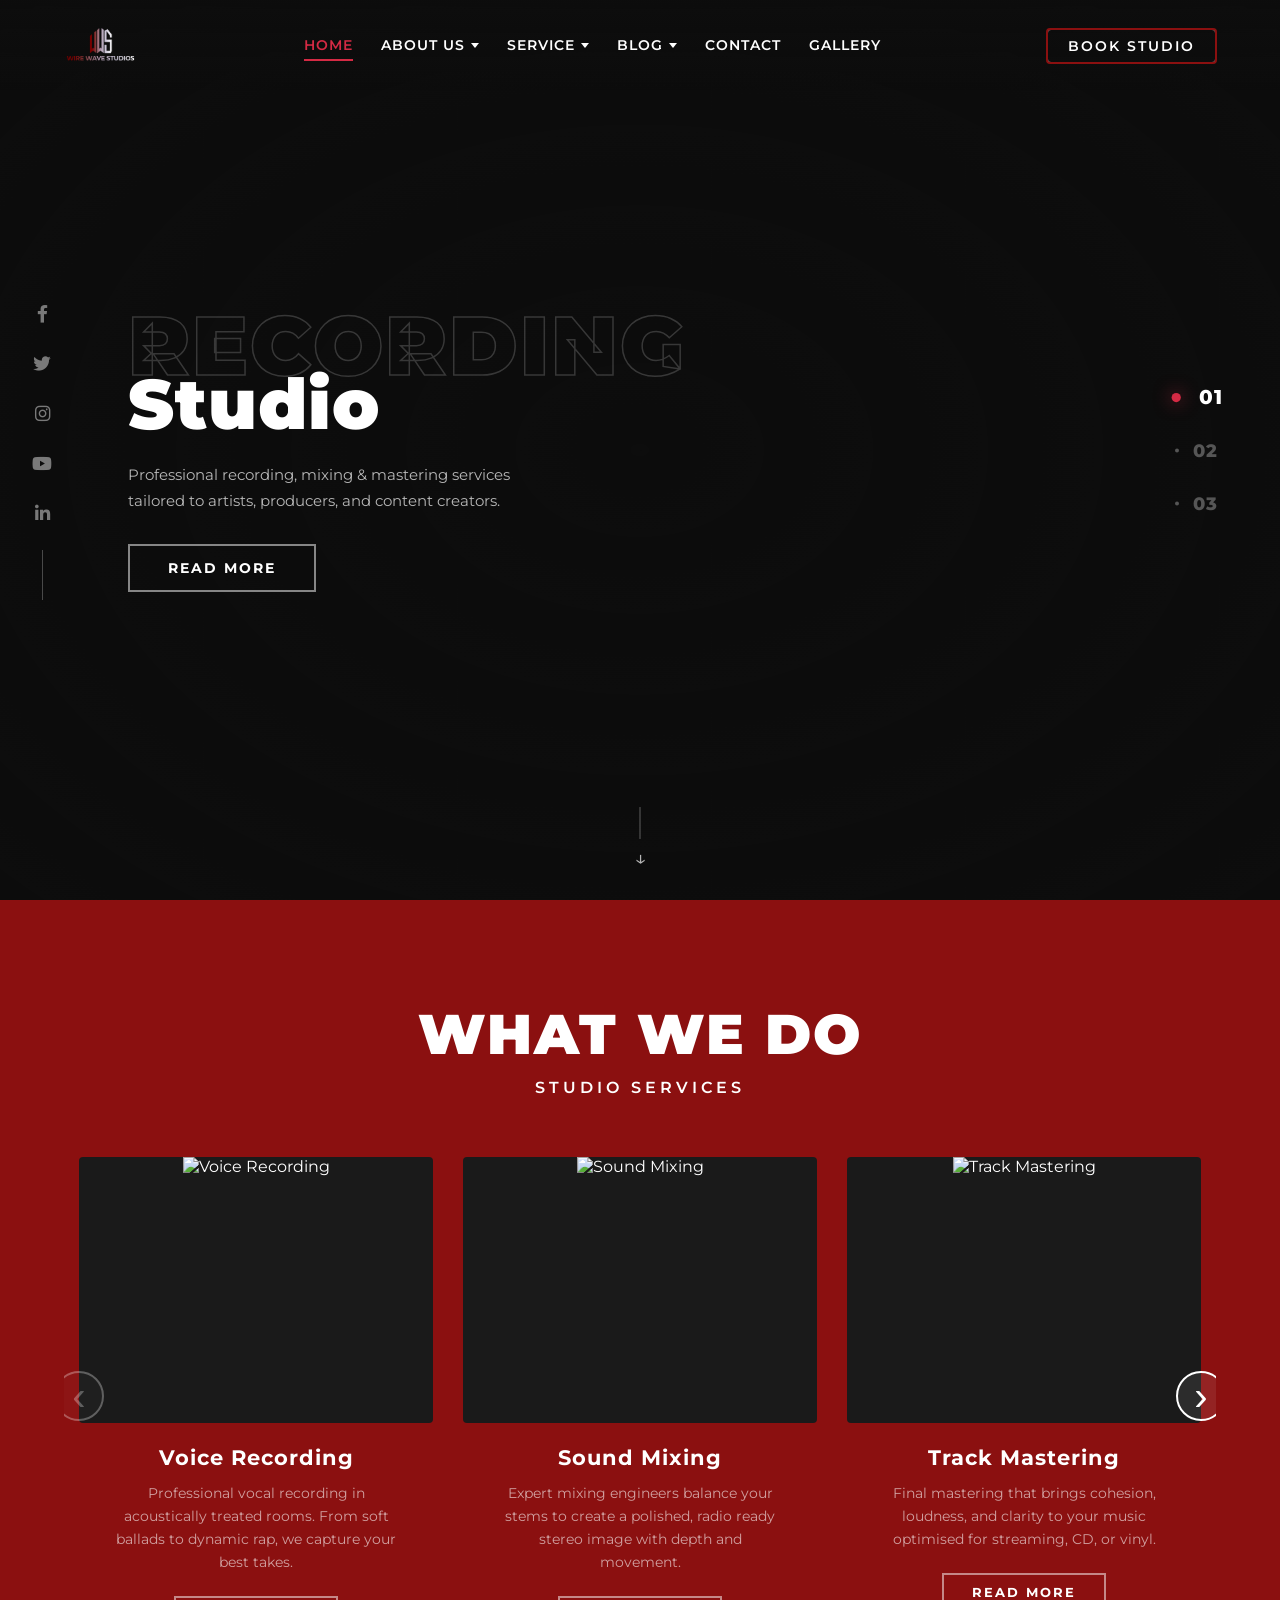
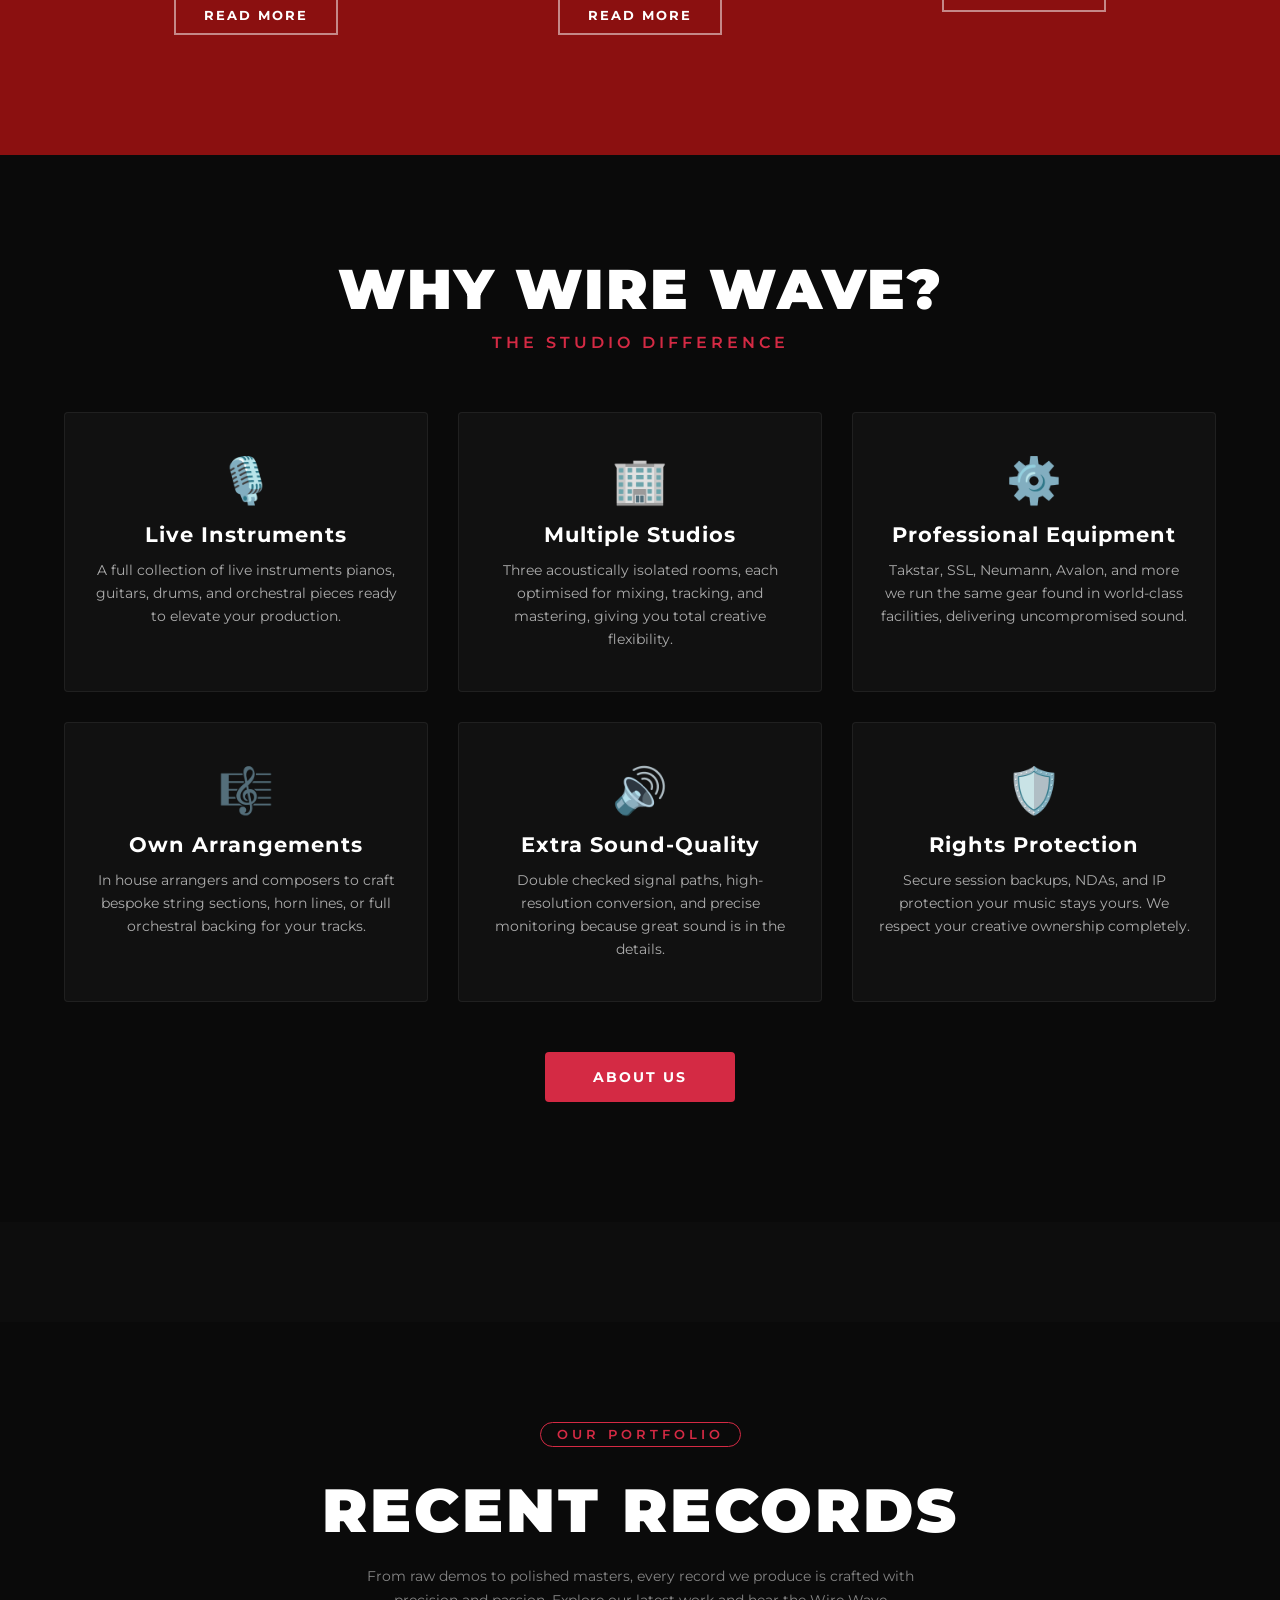
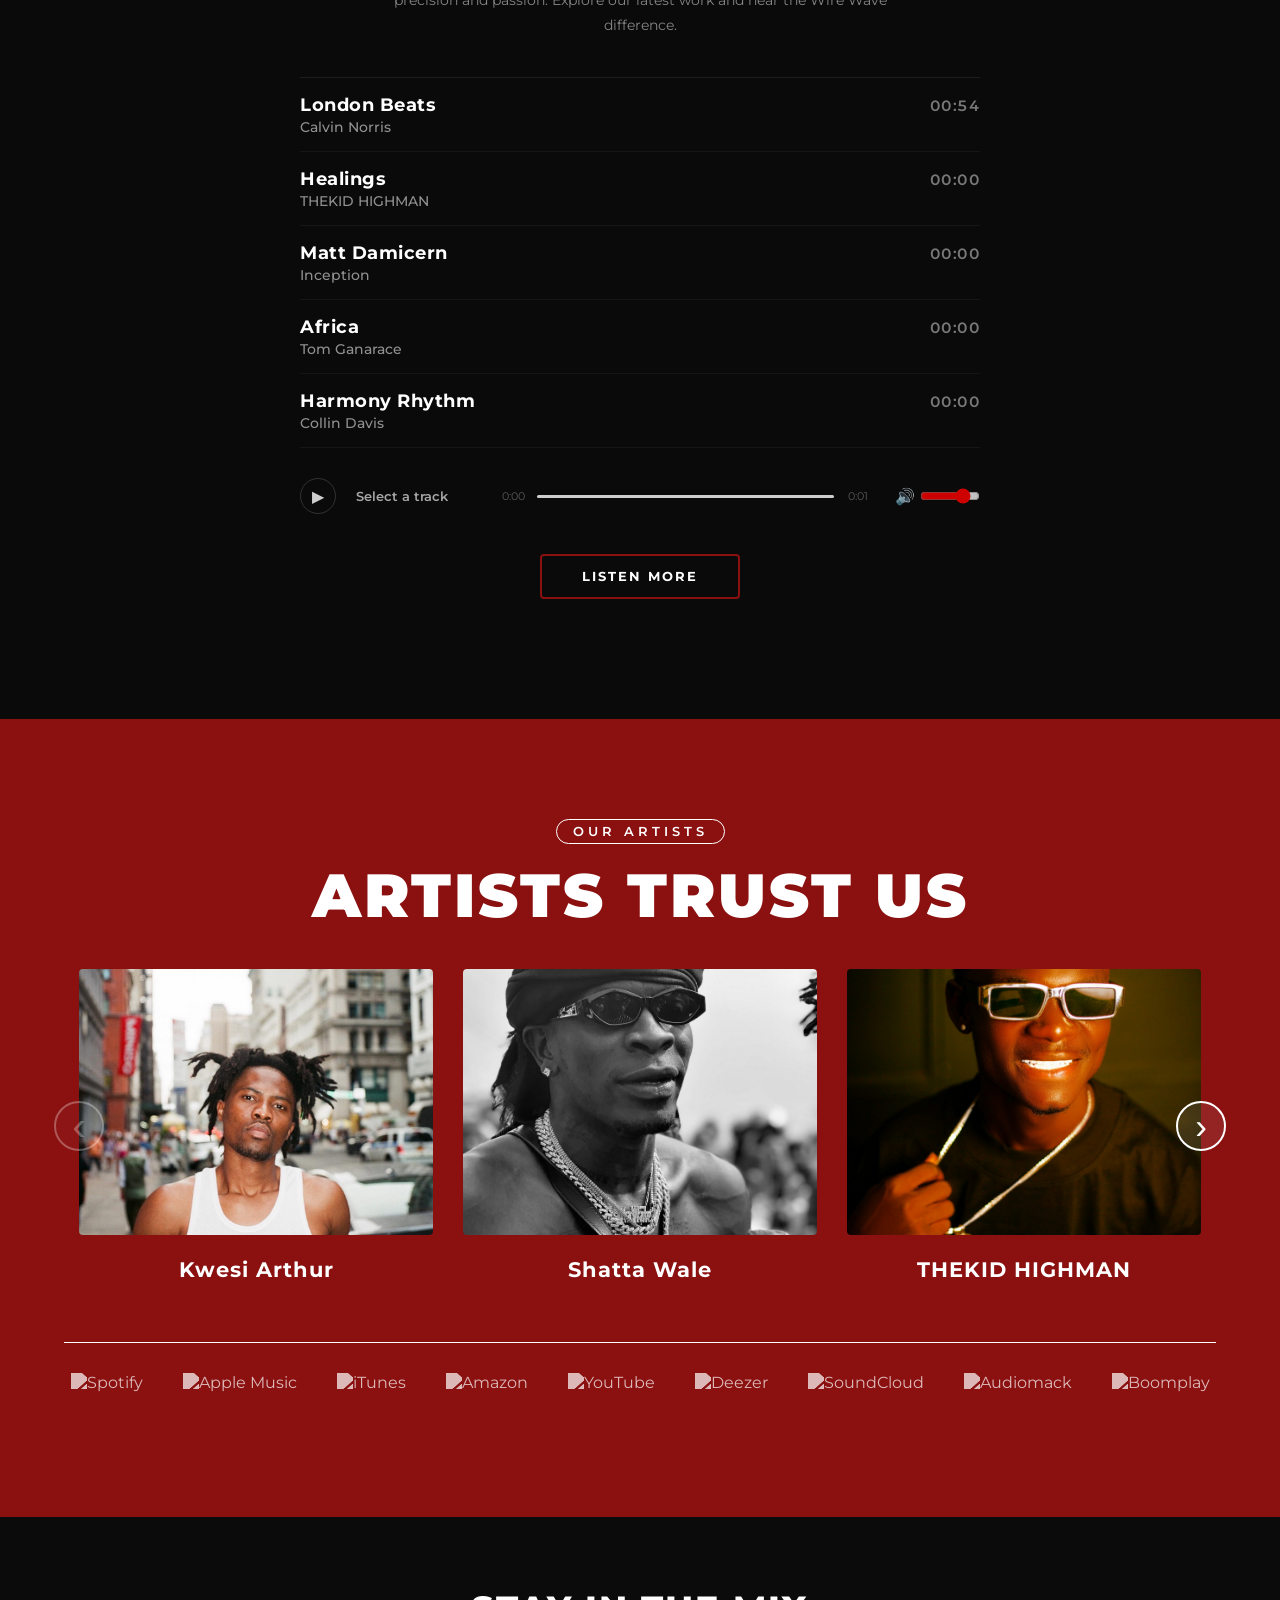
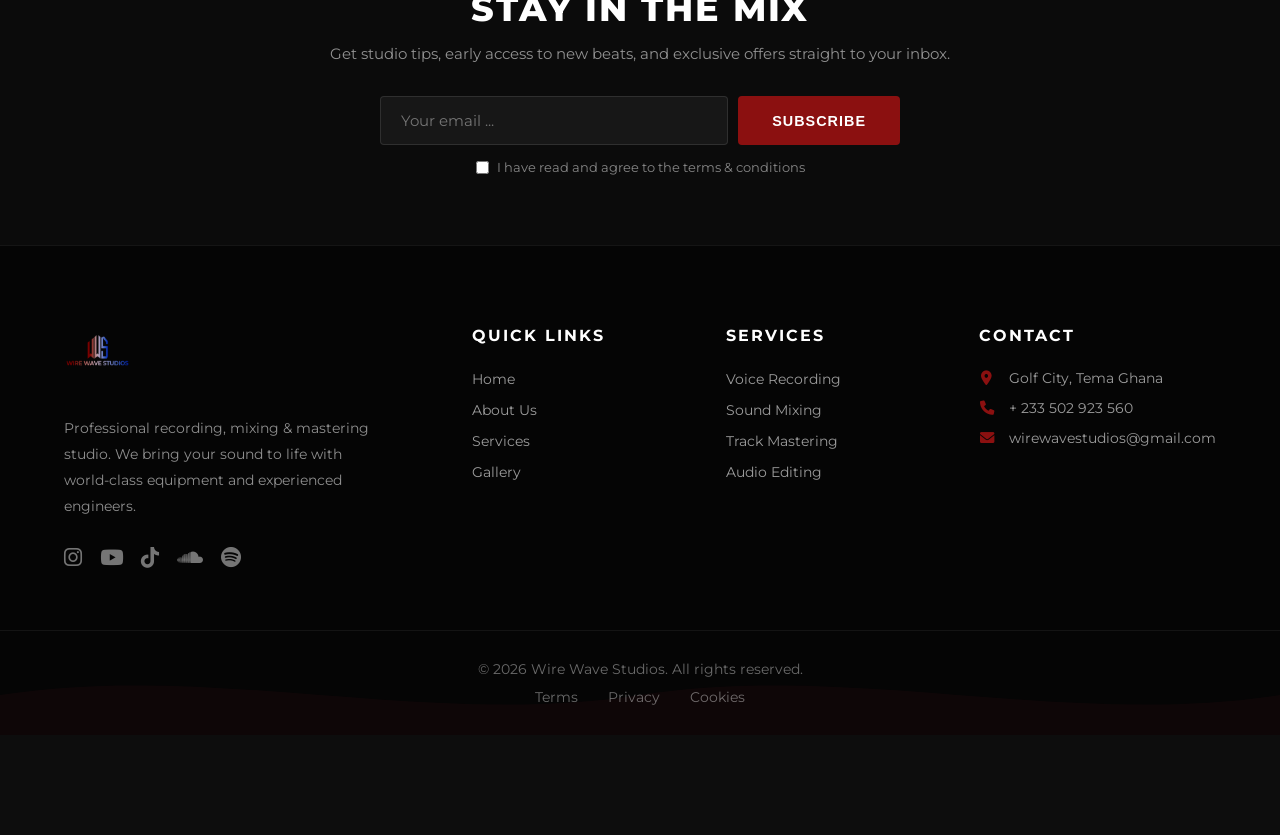
==== index.html @ f598fb83 "Rename Index.html to index.html" ====
<!DOCTYPE html>
<html lang="en">
<head>
    <meta charset="UTF-8">
    <meta name="viewport" content="width=device-width, initial-scale=1.0">
    <title>Wire Wave Studios | Recording Studio</title>
    <link rel="stylesheet" href="style.css">
    <link
        href="https://fonts.googleapis.com/css2?family=Montserrat:wght@300;400;500;600;700;800;900&family=Inter:wght@400;700;900&display=swap"
        rel="stylesheet">
        <link rel="stylesheet" href="https://cdnjs.cloudflare.com/ajax/libs/font-awesome/6.0.0-beta3/css/all.min.css">
        <link rel="stylesheet" href="https://cdnjs.cloudflare.com/ajax/libs/font-awesome/6.0.0-beta3/css/all.min.css">
        <link rel="stylesheet" href="https://cdnjs.cloudflare.com/ajax/libs/font-awesome/6.0.0-beta3/css/all.min.css">
</head>
<body>

    <!-- ==================== NAVBAR ==================== -->
    <header class="navbar" id="navbar">
        <a href="#" class="logo" aria-label="Wire Wave Studios Home">
            <img
            src="Images/Logo/WWS logo 3.png"
            alt="Wire Wave Studios Logo"
            class="logo-img"
            onerror="this.style.display='none';this.nextElementSibling.style.display='block';"
            >
            <span class="logo-text" style="display:none;">WIRE<span>WAVE</span></span>
        </a>

        <nav>
            <ul class="nav-links" id="navLinks">
                <li><a href="#" class="active">Home</a></li>

                <!-- About Us with dropdown -->
                <li class="has-dropdown">
                    <a href="#">About Us <span class="dropdown-arrow"></span></a>
                    <ul class="dropdown">
                        <li><a href="#">Testimonials</a></li>
                        <li><a href="#">Team</a></li>
                        <li><a href="#">FAQ</a></li>
                    </ul>
                </li>

                <!-- Service with dropdown -->
                <li class="has-dropdown">
                    <a href="#">Service <span class="dropdown-arrow"></span></a>
                    <ul class="dropdown">
                        <li><a href="#">Podcast Production</a></li>
                        <li><a href="#">Voiceover & ADR</a></li>
                        <li><a href="#">Sound Design & Foley</a></li>
                        <li><a href="#">Beat Making / Production</a></li>
                    </ul>
                </li>

                <!-- Blog with dropdown -->
                <li class="has-dropdown">
                    <a href="#">Blog <span class="dropdown-arrow"></span></a>
                    <ul class="dropdown">
                        <li><a href="#">Entertainment News</a></li>
                        <li><a href="#">Artist Discovery</a></li>
                    </ul>
                </li>

                <li><a href="#">Contact</a></li>
                <li><a href="#">Gallery</a></li>
            </ul>
        </nav>

        <div class="nav-icons">
      <a href="booking.html" class="btn-book-nav" id="bookStudioBtn">Book Studio</a>
            <div class="hamburger" id="hamburger" aria-label="Toggle menu" tabindex="0" role="button">
    <span></span>
    <span></span>
    <span></span>
</div>
        </div>
    </header>

    <!-- ==================== SOCIAL SIDEBAR ==================== -->
   <aside class="social-sidebar" aria-label="Social media links">
    <a href="https://www.facebook.com/wirewavestudios" aria-label="Facebook"><i class="fab fa-facebook-f"></i></a>
    <a href="https://x.com/Wirewavestudios" aria-label="Twitter"><i class="fab fa-twitter"></i></a>
    <a href="https://www.instagram.com/wirewavestudios/" aria-label="Instagram"><i class="fab fa-instagram"></i></a>
    <a href="https://www.youtube.com/@WIREWAVESTUDIOS" aria-label="YouTube"><i class="fab fa-youtube"></i></a>
    <a href="https://www.linkedin.com/in/wire-wave-studios-7160963ab/" aria-label="LinkedIn"><i class="fab fa-linkedin-in"></i></a>
    <div class="line"></div>
</aside>

    <!-- ==================== HERO SECTION ==================== -->
    <main class="hero" id="hero">
        <!-- Background container -->
        <div class="hero-bg" id="hero-bg"></div>

        <!-- Text overlay -->
        <div class="content-overlay">
            <div class="text-group">
                <h1 class="outline-text" id="outline-txt"></h1>
                <h1 class="solid-text" id="solid-txt">Studio</h1>
            </div>
            <p class="hero-description" id="desc-txt"></p>
            <a href="#" class="btn-read" aria-label="Read more about our studio">Read More</a>
        </div>

        <!-- Slider navigation (right side) -->
        <nav class="slider-nav" id="sliderNav" aria-label="Slide navigation">
            <span class="nav-item active" data-index="0">01</span>
            <span class="nav-item" data-index="1">02</span>
            <span class="nav-item" data-index="2">03</span>
        </nav>

        <!-- Scroll indicator -->
        <div class="scroll-down" id="scrollDown" title="Scroll down">
            <div class="line-vert"></div>
            <span class="arrow">↓</span>
        </div>
    </main>

    <!-- ==================== WHAT WE DO – STUDIO SERVICES ==================== -->
    <section class="services-section" id="services">
        <div class="services-header">
            <h2>What we do</h2>
            <p class="services-subtitle">Studio Services</p>
        </div>

        <div class="carousel-container">
            <button class="carousel-arrow left" id="carouselLeft" aria-label="Previous services">‹</button>
            <div class="carousel-track-wrapper">
                <div class="carousel-track" id="servicesTrack">
                    <!-- Card 1 -->
                    <div class="service-card">
                        <div class="card-image">
                            <img src="https://i.pinimg.com/1200x/5e/94/37/5e94373e1a92297820db44d5733cb28c.jpg?=1" alt="Voice Recording">
                        </div>
                        <h3>Voice Recording</h3>
                        <p>Professional vocal recording in acoustically treated rooms. From soft ballads to dynamic rap, we capture your best takes.</p>
                        <a href="#" class="btn-read">Read more</a>
                    </div>
                    <!-- Card 2 -->
                    <div class="service-card">
                        <div class="card-image">
                            <img src="https://i.pinimg.com/1200x/27/e2/64/27e26450ceed1ff1a64c8a99edb176e8.jpg?=2" alt="Sound Mixing">
                        </div>
                        <h3>Sound Mixing</h3>
                        <p>Expert mixing engineers balance your stems to create a polished, radio ready stereo image with depth and movement.</p>
                        <a href="#" class="btn-read">Read more</a>
                    </div>
                    <!-- Card 3 -->
                    <div class="service-card">
                        <div class="card-image">
                            <img src="https://i.pinimg.com/1200x/38/be/d4/38bed4321055f6706f959630079f10ba.jpg?=3" alt="Track Mastering">
                        </div>
                        <h3>Track Mastering</h3>
                        <p>Final mastering that brings cohesion, loudness, and clarity to your music optimised for streaming, CD, or vinyl.</p>
                        <a href="#" class="btn-read">Read more</a>
                    </div>
                    <!-- Card 4 -->
                    <div class="service-card">
                        <div class="card-image">
                            <img src="https://i.pinimg.com/1200x/55/14/4f/55144f177fdfebaa0fb9141424bacd77.jpg?=4" alt="Audio Editing">
                        </div>
                        <h3>Audio Editing</h3>
                        <p>Precision editing services including comping, tuning, noise removal, and tight alignment to make every second perfect.</p>
                        <a href="#" class="btn-read">Read more</a>
                    </div>
                    <!-- Card 5 -->
                    <div class="service-card">
                        <div class="card-image">
                            <img src="https://i.pinimg.com/1200x/50/a8/c8/50a8c8af2f97823b3dd2faab19158da0.jpg?=5" alt="Live Recording">
                        </div>
                        <h3>Live Recording</h3>
                        <p>On location or in studio live recording with multi-track rigs, capturing the raw energy of your performance flawlessly.</p>
                        <a href="#" class="btn-read">Read more</a>
                    </div>
                    <!-- Card 6 -->
                    <div class="service-card">
                        <div class="card-image">
                            <img src="https://i.pinimg.com/736x/19/21/3c/19213c951289afa874a1896db5c0e9fc.jpg?=6" alt="Mobile Studio">
                        </div>
                        <h3>Mobile Studio</h3>
                        <p>Our fully equipped mobile rig brings the studio to you ideal for remote sessions, podcasts, or live events.</p>
                        <a href="#" class="btn-read">Read more</a>
                    </div>
                </div>
            </div>
            <button class="carousel-arrow right" id="carouselRight" aria-label="Next services">›</button>
        </div>
    </section>

      <!-- ==================== WHY US / FEATURES SECTION ==================== -->
    <section class="features-section" id="features">
        <div class="features-bg"></div>
        <div class="features-overlay">
            <div class="features-header">
                <h2>Why Wire Wave?</h2>
                <p class="features-subtitle">The studio difference</p>
            </div>

            <div class="features-grid">
                <div class="feature-card">
                    <div class="feature-icon">🎙️</div>
                    <h3>Live Instruments</h3>
                    <p>A full collection of live instruments pianos, guitars, drums, and orchestral pieces ready to elevate your production.</p>
                </div>
                <div class="feature-card">
                    <div class="feature-icon">🏢</div>
                    <h3>Multiple Studios</h3>
                    <p>Three acoustically isolated rooms, each optimised for mixing, tracking, and mastering, giving you total creative flexibility.</p>
                </div>
                <div class="feature-card">
                    <div class="feature-icon">⚙️</div>
                    <h3>Professional Equipment</h3>
                    <p>Takstar, SSL, Neumann, Avalon, and more we run the same gear found in world-class facilities, delivering uncompromised sound.</p>
                </div>
                <div class="feature-card">
                    <div class="feature-icon">🎼</div>
                    <h3>Own Arrangements</h3>
                    <p>In house arrangers and composers to craft bespoke string sections, horn lines, or full orchestral backing for your tracks.</p>
                </div>
                <div class="feature-card">
                    <div class="feature-icon">🔊</div>
                    <h3>Extra Sound-Quality</h3>
                    <p>Double checked signal paths, high-resolution conversion, and precise monitoring because great sound is in the details.</p>
                </div>
                <div class="feature-card">
                    <div class="feature-icon">🛡️</div>
                    <h3>Rights Protection</h3>
                    <p>Secure session backups, NDAs, and IP protection your music stays yours. We respect your creative ownership completely.</p>
                </div>
            </div>

            <div class="features-btn-wrapper">
                <a href="about.html" class="btn-about">About Us</a>
            </div>
        </div>
    </section>


  <!-- ==================== PORTFOLIO / RECENT RECORDS ==================== -->
   
<section class="portfolio-section" id="portfolio">
    <!-- Side badges (outside container, positioned absolutely) -->
    <section class="features-section" id="features">
        <div class="features-bg" style="background-image: url('https://i.pinimg.com/1200x/f0/33/9c/f0339c8c89f1013c7541a024f6c35dd3.jpg');"></div>
        <div class="features-overlay">

    <div class="portfolio-container">
        <div class="portfolio-center">
            <span class="portfolio-label">Our portfolio</span>
            <h2>Recent Records</h2>
            <p class="portfolio-description">
    From raw demos to polished masters, every record we produce is crafted with precision and passion. Explore our latest work and hear the Wire Wave difference.
</p>

            <ul class="track-list" id="trackList">
                <li data-src="https://www.soundhelix.com/examples/mp3/SoundHelix-Song-1.mp3" class="track-item">
                    <div class="track-main">
                        <span class="track-title">London Beats</span>
                        <span class="track-artist">Calvin Norris</span>
                    </div>
                    <span class="track-duration">00:54</span>
                </li>
                <li data-src="https://distrokid.com/hyperfollow/thekidhighman/i-did-it-may3-feat-big-sobah" class="track-item">
                    <div class="track-main">
                        <span class="track-title">Healings</span>
                        <span class="track-artist">THEKID HIGHMAN</span>
                    </div>
                    <span class="track-duration">00:00</span>
                </li>
                <li data-src="https://www.soundhelix.com/examples/mp3/SoundHelix-Song-3.mp3" class="track-item">
                    <div class="track-main">
                        <span class="track-title">Matt Damicern</span>
                        <span class="track-artist">Inception</span>
                    </div>
                    <span class="track-duration">00:00</span>
                </li>
                <li data-src="https://www.soundhelix.com/examples/mp3/SoundHelix-Song-4.mp3" class="track-item">
                    <div class="track-main">
                        <span class="track-title">Africa</span>
                        <span class="track-artist">Tom Ganarace</span>
                    </div>
                    <span class="track-duration">00:00</span>
                </li>
                <li data-src="https://www.soundhelix.com/examples/mp3/SoundHelix-Song-1.mp3" class="track-item">
                    <div class="track-main">
                        <span class="track-title">Harmony Rhythm</span>
                        <span class="track-artist">Collin Davis</span>
                    </div>
                    <span class="track-duration">00:00</span>
                </li>
            </ul>

            <div class="player-mini-bar">
                <button class="play-pause-btn" id="playPauseBtn" aria-label="Play">▶</button>
                <span class="now-playing" id="nowPlaying">Select a track</span>
                <div class="progress-area">
                    <span class="time current" id="currentTime">0:00</span>
                    <div class="progress-bar" id="progressBar">
                        <div class="progress-fill" id="progressFill"></div>
                        <input type="range" id="progressSlider" min="0" max="100" value="0" step="0.1">
                    </div>
                    <span class="time duration" id="durationTime">0:00</span>
                </div>
                <div class="vol-control">
                    <button class="mute-btn" id="muteBtn" aria-label="Mute">🔊</button>
                    <input type="range" id="volumeSlider" min="0" max="1" step="0.01" value="0.8">
                </div>
            </div>

            <div class="portfolio-btn-wrapper">
                <a href="portfolio.html" class="btn-listen-more">Listen more</a>
            </div>
        </div>
    </div>
</section>

<!-- ==================== ARTISTS TRUST US ==================== -->
<section class="artists-section" id="artists">
    <div class="artists-container">
        <span class="artists-label">Our Artists</span>
                      <h2>Artists Trust Us</h2>

        <div class="artists-carousel">
            <button class="carousel-arrow left" id="artistsLeft" aria-label="Previous artists">‹</button>
            <div class="artists-track-wrapper">
                <div class="artists-track" id="artistsTrack">
                    <!-- Card 1 -->
                    <div class="artist-card">
                        <div class="artist-image">
                            <img src="Images/Artist/Kwesi Arthur.jpg" alt="Kwesi Arthur">
                        </div>
                        <h3>Kwesi Arthur</h3>
                    </div>
                    <!-- Card 2 -->
                    <div class="artist-card">
                        <div class="artist-image">
                            <img src="Images/Artist/Shatta wale.jpg" alt="Shatta Wale">
                        </div>
                        <h3>Shatta Wale</h3>
                    </div>
                    <!-- Card 3 -->
                    <div class="artist-card">
                        <div class="artist-image">
                            <img src="Images/Artist/THEKID HIGHMAN.jpg" alt="THEKID HIGHMAN">
                        </div>
                        <h3>THEKID HIGHMAN</h3>
                    </div>
                    <!-- Card 4 -->
                    <div class="artist-card">
                        <div class="artist-image">
                            <img src="Images/Artist/Criss waddle.jpg" alt="Criss Waddle">
                        </div>
                        <h3>Criss Waddle</h3>
                    </div>
                    <!-- Card 5 -->
                    <div class="artist-card">
                        <div class="artist-image">
                            <img src="Images/Artist/kingpromise.jpg" alt="King Promise">
                        </div>
                        <h3>King Promise</h3>
                    </div>
                    <!-- Card 6 -->
                    <div class="artist-card">
                        <div class="artist-image">
                            <img src="Images/Artist/R2bees.jpg" alt="R2bees">
                        </div>
                        <h3>R2bees</h3>
                    </div>
                    <!-- Card 7 -->
                    <div class="artist-card">
                        <div class="artist-image">
                            <img src="Images/Artist/Xlimkid.jpeg" alt="Xlimkid">
                        </div>
                        <h3>Xlimkid</h3>
                    </div>
                    <!-- Card 8 -->
                    <div class="artist-card">
                        <div class="artist-image">
                            <img src="Images/Artist/Ice Spice.jpg" alt="Ice Spice">
                        </div>
                        <h3>Ice Spice</h3>
                    </div>
                    <!-- Card 9 -->
                    <div class="artist-card">
                        <div class="artist-image">
                            <img src="Images/Artist/RICCH KID.jpg" alt="RICCH KID">
                        </div>
                        <h3>RICCH KID</h3>
                    </div>
                </div>
            </div>
            <button class="carousel-arrow right" id="artistsRight" aria-label="Next artists">›</button>
        </div>

        <div class="partners-bar">
    <img src="https://cdn.jsdelivr.net/gh/simple-icons/simple-icons/icons/spotify.svg" alt="Spotify">
    <img src="https://cdn.jsdelivr.net/gh/simple-icons/simple-icons/icons/applemusic.svg" alt="Apple Music">
    <img src="https://cdn.jsdelivr.net/gh/simple-icons/simple-icons/icons/itunes.svg" alt="iTunes">
    <img src="https://cdn.jsdelivr.net/gh/simple-icons/simple-icons/icons/amazon.svg" alt="Amazon">
    <img src="https://cdn.jsdelivr.net/gh/simple-icons/simple-icons/icons/youtube.svg" alt="YouTube">
    <img src="https://cdn.jsdelivr.net/gh/simple-icons/simple-icons/icons/deezer.svg" alt="Deezer">
    <img src="https://cdn.jsdelivr.net/gh/simple-icons/simple-icons/icons/soundcloud.svg" alt="SoundCloud">
    <img src="https://cdn.jsdelivr.net/gh/simple-icons/simple-icons/icons/audiomack.svg" alt="Audiomack">
    <img src="https://img.icons8.com/?size=200&id=18mrKgI6UlRL&format=png" alt="Boomplay">
</div>
    </div>
</section>


<!-- ==================== FOOTER ==================== -->
<footer class="studio-footer">
    <!-- Subscribe Banner (replaces old Book button) -->
    <div class="footer-subscribe-banner">
        <div class="subscribe-banner-inner">
            <h3 class="subscribe-title">Stay in the mix</h3>
            <p class="subscribe-text">Get studio tips, early access to new beats, and exclusive offers straight to your inbox.</p>
            <form action="https://formspree.io/f/meenaqzw" method="POST" class="subscribe-form-banner" id="subscribeForm">
    <div class="subscribe-input-group">
        <input type="email" name="subscribeEmail" id="subscribeEmail" placeholder="Your email ..." required>
        <button type="submit" class="btn-subscribe-banner">Subscribe</button>
    </div>
    <label class="subscribe-checkbox-banner">
        <input type="checkbox" name="terms" required>
        <span>I have read and agree to the terms & conditions</span>
    </label>
</form>
        </div>
    </div>

    <!-- Main grid -->
    <div class="footer-grid">
        <!-- Brand + about -->
        <div class="footer-col footer-about">
            <a href="#" class="logo" aria-label="Wire Wave Studios Home">
                <img src="Images/Logo/WWS logo 1.png" alt="Wire Wave Studios Logo" class="logo-img"
                     onerror="this.style.display='none';this.nextElementSibling.style.display='block';">
                <span class="logo-text" style="display:none;">WIRE<span>WAVE</span></span>
            </a>
            <p>Professional recording, mixing & mastering studio. We bring your sound to life with world-class equipment and experienced engineers.</p>
            <div class="footer-socials">
                <a href="https://www.instagram.com/wirewavestudios/" aria-label="Instagram"><i class="fab fa-instagram"></i></a>
                <a href="#" aria-label="YouTube"><i class="fab fa-youtube"></i></a>
                <a href="https://www.tiktok.com/@wirewavestudios" aria-label="TikTok"><i class="fab fa-tiktok"></i></a>
                <a href="#" aria-label="SoundCloud"><i class="fab fa-soundcloud"></i></a>
                <a href="#" aria-label="Spotify"><i class="fab fa-spotify"></i></a>
            </div>
        </div>

        <!-- Quick Links -->
        <div class="footer-col">
            <h3>Quick Links</h3>
            <ul>
                <li><a href="#">Home</a></li>
                <li><a href="#">About Us</a></li>
                <li><a href="#">Services</a></li>
                <li><a href="#">Gallery</a></li>
            </ul>
        </div>

        <!-- Services -->
        <div class="footer-col">
            <h3>Services</h3>
            <ul>
                <li><a href="#">Voice Recording</a></li>
                <li><a href="#">Sound Mixing</a></li>
                <li><a href="#">Track Mastering</a></li>
                <li><a href="#">Audio Editing</a></li>
            
            </ul>
        </div>

        <!-- Contact details only -->
        <div class="footer-col footer-contact">
            <h3>Contact</h3>
            <ul class="contact-info">
                <li><i class="fas fa-map-marker-alt"></i> Golf City, Tema Ghana</li>
                <li><i class="fas fa-phone"></i> + 233 502 923 560</li>
                <li><i class="fas fa-envelope"></i> wirewavestudios@gmail.com</li>
            </ul>
        </div>
    </div>

    <!-- Sound wave decoration -->
    <div class="footer-wave">
        <svg viewBox="0 0 1440 120" preserveAspectRatio="none">
            <path d="M0,60 C240,10 480,110 720,60 C960,10 1200,110 1440,60 L1440,120 L0,120 Z" fill="rgba(212,42,68,0.08)"/>
        </svg>
    </div>

    <!-- Bottom bar -->
    <div class="footer-bottom-bar">
        <p>&copy; 2026 Wire Wave Studios. All rights reserved.</p>
        <div class="footer-legal">
            <a href="Terms.html">Terms</a>
            <a href="Privacy.html">Privacy</a>
            <a href="Cookies.html">Cookies</a>
        </div>
    </div>
</footer>

    <script src="script.js"></script>
</body>
</html>
---- style.css ----
:root {
    --primary-red: #d42a44;
    --dark-bg: #0d0d0d;
    --text-white: #ffffff;
    --text-muted: rgba(255, 255, 255, 0.6);
    --nav-height: 90px;
}

* {
    margin: 0;
    padding: 0;
    box-sizing: border-box;
}

html {
    scroll-behavior: smooth;
}

body {
    font-family: 'Montserrat', 'Inter', sans-serif;
    background-color: var(--dark-bg);
    color: var(--text-white);
    overflow-x: hidden;
    -webkit-font-smoothing: antialiased;
    -moz-osx-font-smoothing: grayscale;
}

/* ============ NAVBAR ============ */
.navbar {
    position: fixed;
    top: 0;
    left: 0;
    width: 100%;
    display: flex;
    justify-content: space-between;
    align-items: center;
    padding: 0 5%;
    height: var(--nav-height);
    z-index: 1000;
    background: linear-gradient(180deg,
            rgba(13, 13, 13, 0.95) 0%,
            rgba(13, 13, 13, 0.7) 80%,
            rgba(13, 13, 13, 0) 100%);
    transition: background 0.4s ease;
}

.navbar.scrolled {
    background: rgba(13, 13, 13, 0.97);
    backdrop-filter: blur(12px);
    -webkit-backdrop-filter: blur(12px);
    box-shadow: 0 2px 30px rgba(0, 0, 0, 0.5);
}

.logo {
    display: flex;
    align-items: center;
    z-index: 1001;
    text-decoration: none;
}

.logo-img {
    height: auto;
    max-height: 55px;
    width: auto;
    display: block;
    transition: transform 0.3s ease;
}

.logo-img:hover {
    transform: scale(1.04);
}

.logo-text {
    font-size: 1.4rem;
    font-weight: 900;
    letter-spacing: 2px;
    color: var(--text-white);
    text-decoration: none;
    white-space: nowrap;
}
.logo-text span {
    color: var(--primary-red);
}

.nav-links {
    display: flex;
    list-style: none;
    gap: 28px;
    align-items: center;
}

.nav-links li {
    position: relative;
}

.nav-links a {
    text-decoration: none;
    color: var(--text-white);
    font-size: 0.85rem;
    font-weight: 600;
    letter-spacing: 1px;
    text-transform: uppercase;
    transition: color 0.3s ease;
    position: relative;
    padding: 6px 0;
    display: inline-flex;
    align-items: center;
    gap: 4px;
}

.nav-links a::after {
    content: '';
    position: absolute;
    bottom: -2px;
    left: 0;
    width: 0;
    height: 2px;
    background: var(--primary-red);
    transition: width 0.3s ease;
}

.nav-links a:hover::after,
.nav-links a.active::after {
    width: 100%;
}

.nav-links a:hover,
.nav-links a.active {
    color: var(--primary-red);
}

/* Dropdown Arrow */
.dropdown-arrow {
    display: inline-block;
    width: 0;
    height: 0;
    border-left: 4px solid transparent;
    border-right: 4px solid transparent;
    border-top: 5px solid currentColor;
    transition: transform 0.3s ease;
    margin-left: 2px;
}

.has-dropdown:hover .dropdown-arrow {
    transform: rotate(180deg);
}

/* Dropdown Menu */
.dropdown {
    position: absolute;
    top: 100%;
    left: 0;
    background: rgba(20, 20, 20, 0.98);
    backdrop-filter: blur(12px);
    -webkit-backdrop-filter: blur(12px);
    min-width: 210px;
    padding: 12px 0;
    list-style: none;
    border-radius: 4px;
    opacity: 0;
    visibility: hidden;
    transform: translateY(10px);
    transition: all 0.3s ease;
    z-index: 1002;
    border: 1px solid rgba(255, 255, 255, 0.08);
}

.has-dropdown:hover .dropdown {
    opacity: 1;
    visibility: visible;
    transform: translateY(0);
}

.dropdown li a {
    display: block;
    padding: 10px 20px;
    font-size: 0.8rem;
    text-transform: none;
    letter-spacing: 0.5px;
    color: rgba(255, 255, 255, 0.8);
    transition: background 0.3s, color 0.3s;
    white-space: nowrap;
}

.dropdown li a:hover {
    background: var(--primary-red);
    color: #fff;
}

/* For mobile, dropdown is toggled via class .open */
@media (max-width: 768px) {
    .nav-links {
        position: fixed;
        top: 0;
        right: -100%;
        width: 70%;
        max-width: 320px;
        height: 100vh;
        background: rgba(13, 13, 13, 0.97);
        backdrop-filter: blur(16px);
        -webkit-backdrop-filter: blur(16px);
        flex-direction: column;
        justify-content: flex-start;
        padding-top: 100px;
        gap: 10px;
        transition: right 0.5s cubic-bezier(0.25, 1, 0.5, 1);
        z-index: 1000;
        box-shadow: -10px 0 40px rgba(0, 0, 0, 0.6);
        overflow-y: auto;
    }

    .nav-links.open {
        right: 0;
    }

    .nav-links li {
        width: 100%;
    }

    .nav-links > li > a {
        padding: 12px 30px;
        display: flex;
        justify-content: space-between;
        font-size: 1.1rem;
    }

    .dropdown {
        position: static;
        background: transparent;
        backdrop-filter: none;
        -webkit-backdrop-filter: none;
        border: none;
        opacity: 1;
        visibility: visible;
        transform: none;
        max-height: 0;
        overflow: hidden;
        transition: max-height 0.4s ease;
        padding: 0;
        display: block;
        min-width: unset;
    }

    .has-dropdown.submenu-open .dropdown {
        max-height: 500px;
    }

    .dropdown li a {
        padding: 10px 40px;
        font-size: 0.9rem;
        border-bottom: 1px solid rgba(255, 255, 255, 0.05);
    }
}

/* Mobile dropdown toggle arrow rotation */
@media (max-width: 768px) {
    .dropdown-arrow {
        transition: transform 0.3s ease;
        margin-left: 8px;
    }
    .has-dropdown.submenu-open .dropdown-arrow {
        transform: rotate(180deg);
    }
}

/* ============ SOCIAL SIDEBAR ============ */
.social-sidebar {
    position: fixed;
    left: 28px;
    top: 50%;
    transform: translateY(-50%);
    display: flex;
    flex-direction: column;
    gap: 22px;
    z-index: 100;
}

.social-sidebar a {
    color: rgba(255, 255, 255, 0.45);
    text-decoration: none;
    font-size: 1.1rem;                  /* slightly bigger for icons */
    transition: color 0.3s ease, transform 0.3s ease;
    display: flex;
    align-items: center;
    justify-content: center;
    width: 28px;
    height: 28px;
}

.social-sidebar a:hover {
    color: var(--primary-red);
    transform: translateY(-3px);        /* gentle lift, no rotation */
}

.social-sidebar .line {
    width: 1px;
    height: 50px;
    background: rgba(255, 255, 255, 0.25);
    margin: 0 auto;
}

/* ============ HERO SECTION ============ */
.hero {
    position: relative;
    height: 100vh;
    min-height: 600px;
    width: 100%;
    display: flex;
    align-items: center;
    overflow: hidden;
}

.hero-bg {
    position: absolute;
    top: 0;
    left: 0;
    width: 100%;
    height: 100%;
    background-size: cover;
    background-position: center;
    z-index: 0;
    transform: scale(1);
    will-change: transform, background-image;
}

.hero-bg.zoom-in {
    animation: bgZoom 5s linear forwards;
}

@keyframes bgZoom {
    from { transform: scale(1); }
    to { transform: scale(1.08); }
}

.hero-bg::after {
    content: '';
    position: absolute;
    inset: 0;
    background: radial-gradient(ellipse at center,
            rgba(13, 13, 13, 0.15) 0%,
            rgba(13, 13, 13, 0.55) 60%,
            rgba(13, 13, 13, 0.85) 100%);
    z-index: 1;
}

.content-overlay {
    position: relative;
    z-index: 10;
    padding-left: clamp(6%, 10vw, 13%);
    max-width: 750px;
    pointer-events: none;
}

.content-overlay > * {
    pointer-events: auto;
}

.text-group {
    position: relative;
    margin-bottom: 16px;
}

.outline-text {
    font-size: clamp(2.8rem, 6.5vw, 7rem);
    text-transform: uppercase;
    color: transparent;
    -webkit-text-stroke: 1.5px rgba(255, 255, 255, 0.18);
    font-weight: 900;
    line-height: 1;
    margin-bottom: -18px;
    letter-spacing: 2px;
}

.outline-text .char {
    display: inline-block;
    opacity: 0;
    transform: translateX(-10px);
}

.solid-text {
    font-size: clamp(2.2rem, 5.5vw, 5.5rem);
    font-weight: 900;
    margin: 0;
    line-height: 1;
    letter-spacing: 1px;
    color: #fff;
    transition: opacity 0.5s ease;
}

.hero-description {
    font-size: clamp(0.9rem, 1.2vw, 1.1rem);
    color: rgba(255, 255, 255, 0.7);
    max-width: 440px;
    line-height: 1.7;
    margin: 22px 0 30px;
    font-weight: 400;
    transition: opacity 0.5s ease;
}

.btn-read {
    display: inline-block;
    padding: 14px 38px;
    background: transparent;
    color: #fff;
    border: 2px solid rgba(255, 255, 255, 0.5);
    font-weight: 700;
    letter-spacing: 2px;
    text-transform: uppercase;
    cursor: pointer;
    font-size: 0.85rem;
    transition: all 0.35s ease;
    position: relative;
    overflow: hidden;
    z-index: 1;
    text-decoration: none;
    font-family: 'Montserrat', sans-serif;
}

.btn-read::before {
    content: '';
    position: absolute;
    top: 0;
    left: -100%;
    width: 100%;
    height: 100%;
    background: var(--primary-red);
    z-index: -1;
    transition: left 0.4s cubic-bezier(0.25, 1, 0.5, 1);
}
.btn-read:hover::before {
    left: 0;
}
.btn-read:hover {
    border-color: var(--primary-red);
    color: #fff;
    box-shadow: 0 8px 30px rgba(212, 42, 68, 0.4);
    transform: translateY(-2px);
}

/* ============ SLIDER NAVIGATION ============ */
.slider-nav {
    position: absolute;
    right: clamp(20px, 5%, 60px);
    top: 50%;
    transform: translateY(-50%);
    display: flex;
    flex-direction: column;
    gap: 32px;
    z-index: 20;
}

.nav-item {
    font-size: 1.1rem;
    font-weight: 800;
    color: rgba(255, 255, 255, 0.3);
    cursor: pointer;
    transition: all 0.4s ease;
    position: relative;
    padding-left: 18px;
    letter-spacing: 1px;
    user-select: none;
}

.nav-item::before {
    content: '';
    position: absolute;
    left: 0;
    top: 50%;
    transform: translateY(-50%);
    width: 4px;
    height: 4px;
    background: rgba(255, 255, 255, 0.3);
    border-radius: 50%;
    transition: all 0.4s ease;
}

.nav-item.active {
    color: #fff;
    transform: scale(1.15);
    padding-left: 24px;
}
.nav-item.active::before {
    background: var(--primary-red);
    width: 8px;
    height: 8px;
    box-shadow: 0 0 16px rgba(212, 42, 68, 0.8);
}
.nav-item:hover {
    color: rgba(255, 255, 255, 0.7);
}
.nav-item.active:hover {
    color: #fff;
}

/* ============ SCROLL INDICATOR ============ */
.scroll-down {
    position: absolute;
    bottom: 30px;
    left: 50%;
    transform: translateX(-50%);
    z-index: 20;
    cursor: pointer;
    animation: bounce 2.2s infinite;
    display: flex;
    flex-direction: column;
    align-items: center;
    gap: 6px;
}

.scroll-down .arrow {
    font-size: 1.3rem;
    color: rgba(255, 255, 255, 0.7);
    transition: color 0.3s;
}
.scroll-down:hover .arrow {
    color: var(--primary-red);
}
.scroll-down .line-vert {
    width: 1px;
    height: 32px;
    background: rgba(255, 255, 255, 0.35);
    border-radius: 1px;
}

@keyframes bounce {
    0%, 20%, 50%, 80%, 100% {
        transform: translateY(0) translateX(-50%);
    }
    40% {
        transform: translateY(-12px) translateX(-50%);
    }
    60% {
        transform: translateY(-5px) translateX(-50%);
    }
}

/* ============ WHAT WE DO / STUDIO SERVICES ============ */
.services-section {
    padding: 100px 5% 120px;
    background:  #8b1010;
}

.services-header {
    text-align: center;
    margin-bottom: 60px;
}

.services-header h2 {
    font-size: clamp(2rem, 5vw, 3.5rem);
    font-weight: 900;
    text-transform: uppercase;
    letter-spacing: 2px;
    margin-bottom: 10px;
}

.services-subtitle {
    font-size: 1rem;
    color: var(--primary-WHITE);
    letter-spacing: 4px;
    font-weight: 600;
    text-transform: uppercase;
}

/* Carousel container */
.carousel-container {
    position: relative;
    max-width: 1200px;
    margin: 0 auto;
    overflow: hidden;
}

.carousel-track-wrapper {
    overflow: hidden;
}

.carousel-track {
    display: flex;
    transition: transform 0.5s ease;
}

/* Service card layout */
.service-card {
    flex: 0 0 calc(100% / 3);  /* 3 per view default */
    padding: 0 15px;
    text-align: center;
    display: flex;
    flex-direction: column;
    align-items: center;
}

.card-image {
    overflow: hidden;
    border-radius: 4px;
    width: 100%;
    aspect-ratio: 4 / 3;
    background: #1a1a1a;
    margin-bottom: 22px;
}

.card-image img {
    width: 100%;
    height: 100%;
    object-fit: cover;
    transition: transform 0.4s ease;
}

.service-card:hover .card-image img {
    transform: scale(1.08);
}

.service-card h3 {
    font-size: 1.3rem;
    font-weight: 700;
    margin-bottom: 12px;
    letter-spacing: 1px;
}

.service-card p {
    font-size: 0.9rem;
    color: rgba(255, 255, 255, 0.6);
    line-height: 1.6;
    max-width: 280px;
    margin-bottom: 22px;
}

.service-card .btn-read {
    padding: 10px 28px;
    font-size: 0.8rem;
}

/* Carousel arrows */
.carousel-arrow {
    position: absolute;
    top: 50%;
    transform: translateY(-50%);
    background: rgba(255, 255, 255, 0.08);
    border: 2px solid rgb(255, 255, 255);
    color: #fff;
    font-size: 2.5rem;
    width: 50px;
    height: 50px;
    display: flex;
    align-items: center;
    justify-content: center;
    cursor: pointer;
    z-index: 20;
    transition: all 0.3s ease;
    border-radius: 50%;
    line-height: 1;
}

.carousel-arrow:hover {
    background: var(--primary-red);
    border-color: var(--primary-red);
    color: #fff;
}
.carousel-arrow.left {
    left: -10px;
}
.carousel-arrow.right {
    right: -10px;
}

.carousel-arrow:disabled {
    opacity: 0.3;
    pointer-events: none;
}

/* Responsive adjustments for services */
@media (max-width: 1024px) {
    .service-card {
        flex: 0 0 50%;
    }
    .carousel-arrow {
        width: 40px;
        height: 40px;
        font-size: 2rem;
    }
}

@media (max-width: 768px) {
    .service-card {
        flex: 0 0 100%;
    }
    .carousel-arrow.left {
        left: 5px;
    }
    .carousel-arrow.right {
        right: 5px;
    }
    .carousel-arrow {
        width: 36px;
        height: 36px;
        font-size: 1.8rem;
    }
}

/* ============ RESPONSIVE BREAKPOINTS (hero + global) ============ */
@media (max-width: 1024px) {
    .social-sidebar {
        left: 14px;
        gap: 16px;
    }
    .social-sidebar a {
        font-size: 0.7rem;
        letter-spacing: 1px;
    }
    .nav-links {
        gap: 18px;
    }
    .nav-links a {
        font-size: 0.78rem;
    }
    .slider-nav {
        right: 18px;
        gap: 24px;
    }
    .nav-item {
        font-size: 0.95rem;
        padding-left: 14px;
    }
    .content-overlay {
        padding-left: 10%;
    }
}

@media (max-width: 768px) {
    .social-sidebar {
        display: none;
    }

    .hamburger {
        display: flex;
    }

    .nav-links a {
        font-size: 1.1rem;
        letter-spacing: 2px;
    }

    .navbar {
        padding: 0 5%;
        height: 70px;
    }

    .logo-img {
        max-height: 40px;
    }
    .logo-text {
        font-size: 1.1rem;
    }

    .content-overlay {
        padding-left: 6%;
        max-width: 90%;
    }

    .outline-text {
        font-size: clamp(2rem, 8vw, 4rem);
        margin-bottom: -10px;
        -webkit-text-stroke: 1px rgba(255, 255, 255, 0.15);
    }
    .solid-text {
        font-size: clamp(1.6rem, 7vw, 3.2rem);
    }
    .hero-description {
        font-size: 0.85rem;
        max-width: 300px;
        margin: 14px 0 22px;
    }
    .btn-read {
        padding: 12px 28px;
        font-size: 0.78rem;
    }

    .slider-nav {
        right: 10px;
        gap: 20px;
    }
    .nav-item {
        font-size: 0.8rem;
        padding-left: 10px;
    }
    .nav-item.active {
        padding-left: 16px;
    }

    .scroll-down {
        bottom: 20px;
    }
    .scroll-down .line-vert {
        height: 22px;
    }
}

@media (max-width: 480px) {
    .navbar {
        padding: 0 4%;
        height: 60px;
    }
    .logo-img {
        max-height: 34px;
    }
    .logo-text {
        font-size: 1rem;
        letter-spacing: 1px;
    }

    .content-overlay {
        padding-left: 5%;
        max-width: 95%;
    }
    .outline-text {
        font-size: clamp(1.6rem, 7vw, 3rem);
        margin-bottom: -6px;
    }
    .solid-text {
        font-size: clamp(1.3rem, 6vw, 2.4rem);
    }
    .hero-description {
        font-size: 0.78rem;
        max-width: 260px;
        margin: 10px 0 18px;
        line-height: 1.5;
    }
    .btn-read {
        padding: 10px 22px;
        font-size: 0.72rem;
        letter-spacing: 1px;
    }

    .slider-nav {
        right: 6px;
        gap: 16px;
    }
    .nav-item {
        font-size: 0.7rem;
        padding-left: 8px;
    }
    .nav-item.active {
        padding-left: 12px;
    }
    .nav-item::before {
        width: 3px;
        height: 3px;
    }
    .nav-item.active::before {
        width: 6px;
        height: 6px;
    }

    .scroll-down {
        bottom: 14px;
    }
    .scroll-down .arrow {
        font-size: 1rem;
    }
    .scroll-down .line-vert {
        height: 16px;
    }

    .hamburger span {
        width: 22px;
        height: 2px;
    }
}

/* ============ ACCESSIBILITY & FOCUS ============ */
a:focus-visible,
button:focus-visible,
.nav-item:focus-visible {
    outline: 2px solid var(--primary-red);
    outline-offset: 3px;
}

@media (prefers-reduced-motion: reduce) {
    .hero-bg.zoom-in {
        animation: none;
    }
    .scroll-down {
        animation: none;
    }
    .outline-text .char {
        opacity: 1;
        transform: none;
        animation: none;
    }
    .carousel-track {
        transition: none;
    }
    * {
        animation-duration: 0.01ms !important;
    }
}

/* ==================== WHY US / FEATURES SECTION ==================== */
.features-section {
    position: relative;
    padding: 100px 5% 120px;
    background: #0a0a0a;
    overflow: hidden;
}

.features-bg {
    position: absolute;
    top: 0;
    left: 0;
    width: 100%;
    height: 100%;
    background: url('https://images.unsplash.com/photo-1524650359799-842906ca1c06?auto=format&fit=crop&w=1920&q=80') center/cover no-repeat;
    opacity: 0.07;
    z-index: 0;
}

.features-overlay {
    position: relative;
    z-index: 1;
    max-width: 1200px;
    margin: 0 auto;
}

.features-header {
    text-align: center;
    margin-bottom: 60px;
}

.features-header h2 {
    font-size: clamp(2rem, 5vw, 3.5rem);
    font-weight: 900;
    text-transform: uppercase;
    letter-spacing: 2px;
    margin-bottom: 10px;
    color: #fff;
}

.features-subtitle {
    font-size: 1rem;
    color: var(--primary-red);
    letter-spacing: 4px;
    font-weight: 600;
    text-transform: uppercase;
}

.features-grid {
    display: grid;
    grid-template-columns: repeat(3, 1fr);
    gap: 30px;
    margin-bottom: 50px;
}

.feature-card {
    background: rgba(255, 255, 255, 0.03);
    border: 1px solid rgba(255, 255, 255, 0.06);
    padding: 40px 25px;
    text-align: center;
    border-radius: 4px;
    transition: border-color 0.3s ease, background 0.3s ease, transform 0.3s ease;
}

.feature-card:hover {
    border-color: var(--primary-red);
    background: rgba(212, 42, 68, 0.05);
    transform: translateY(-5px);
}

.feature-icon {
    font-size: 2.8rem;
    margin-bottom: 15px;
}

.feature-card h3 {
    font-size: 1.3rem;
    font-weight: 700;
    margin-bottom: 12px;
    color: #fff;
    letter-spacing: 1px;
}

.feature-card p {
    font-size: 0.9rem;
    color: rgba(255, 255, 255, 0.65);
    line-height: 1.6;
}


/* About Us button */
.features-btn-wrapper {
    text-align: center;
}

.btn-about {
    display: inline-block;
    padding: 16px 48px;
    background: var(--primary-red);
    color: #fff;
    font-weight: 700;
    letter-spacing: 2px;
    text-transform: uppercase;
    text-decoration: none;
    border-radius: 4px;
    font-size: 0.9rem;
    transition: background 0.3s ease, box-shadow 0.3s ease, transform 0.3s ease;
}

.btn-about:hover {
    background: #b52336;
    box-shadow: 0 10px 30px rgba(212, 42, 68, 0.4);
    transform: translateY(-2px);
}

/* Responsive */
@media (max-width: 1024px) {
    .features-grid {
        grid-template-columns: repeat(2, 1fr);
        gap: 20px;
    }
}

@media (max-width: 600px) {
    .features-grid {
        grid-template-columns: 1fr;
    }
    .feature-card {
        padding: 30px 20px;
    }
}


/* ==================== PORTFOLIO / RECENT RECORDS ==================== */
.portfolio-center {
    flex: 1;
    text-align: center;
    max-width: 680px;
}

.portfolio-container {
    position: relative;
    max-width: 1000px;
    margin: 0 auto;
    display: flex;
    justify-content: center;
}

/* Center content stays centered */
.portfolio-center {
    position: relative;
    z-index: 2;
    text-align: center;
    max-width: 680px;
    width: 100%;
}

/* Side images — Recond style */
/* Side images — Recond style, positioned to the section edges */
.side-badge {
    position: absolute;
    top: 50%;
    transform: translateY(-50%);
    z-index: 0;
    opacity: 0.12;                /* very subtle */
    transition: opacity 0.5s ease;
    pointer-events: none;
}

.side-badge:hover {
    opacity: 0.22;
}

.side-badge img {
    display: block;
    width: auto;
    height: auto;
    max-width: 300px;             /* larger presence */
    max-height: 70vh;
    object-fit: contain;
    filter: grayscale(30%) blur(1px);
}

.portfolio-icon-left {
    left: -200px;                     /* near the left edge of the screen */
}

.portfolio-icon-right {
    right: -200px;                    /* near the right edge */
}

/* Remove old flex-based image rules (delete if present) */
.portfolio-icon-left,
.portfolio-icon-right {
    flex: unset;
    margin-top: 0;
    opacity: unset;
    transition: unset;
}
.portfolio-icon-left img,
.portfolio-icon-right img {
    max-height: unset;
    width: unset;
}


/* Center content – fully centered */
.portfolio-center {
    flex: 1;
    text-align: center;
    max-width: 680px;
}

.portfolio-label {
    display: inline-block;
    color: var(--primary-red);
    text-transform: uppercase;
    letter-spacing: 4px;
    font-weight: 600;
    font-size: 0.8rem;
    margin-bottom: 8px;
    border: 1px solid var(--primary-red);
    padding: 4px 16px;
    border-radius: 20px;
}

.portfolio-center h2 {
    font-size: clamp(2.4rem, 5vw, 3.8rem);
    font-weight: 900;
    text-transform: uppercase;
    letter-spacing: 3px;
    margin: 10px 0 20px;
    color: #fff;
    line-height: 1.1;
}

.portfolio-description {
    color: rgba(255,255,255,0.5);
    max-width: 560px;
    margin: 0 auto 40px;
    font-size: 0.9rem;
    line-height: 1.7;
}

/* Track list */
.track-list {
    list-style: none;
    padding: 0;
    margin: 0 0 30px 0;
    border-top: 1px solid rgba(255,255,255,0.08);
}

.track-item {
    display: flex;
    justify-content: space-between;
    align-items: baseline;
    padding: 16px 0;
    border-bottom: 1px solid rgba(255,255,255,0.05);
    cursor: pointer;
    transition: background 0.2s, padding-left 0.2s;
}

.track-item:hover {
    background: rgba(255, 255, 255, 0.055);
    padding-left: 10px;
}

.track-item.active {
    background: #8b1010;
    border-left: 4px #ffffff;
    padding-left: 15px;
}

.track-main {
    display: flex;
    flex-direction: column;
    align-items: flex-start;
    gap: 4px;
}

.track-title {
    font-weight: 700;
    font-size: 1.1rem;
    color: #fff;
    letter-spacing: 0.5px;
    text-align: left;
}

.track-artist {
    font-weight: 500;
    font-size: 0.85rem;
    color: rgba(255,255,255,0.55);
    text-align: left;
}

.track-duration {
    font-weight: 600;
    font-size: 0.95rem;
    color: rgba(255,255,255,0.45);
    letter-spacing: 0.5px;
    font-variant-numeric: tabular-nums;
}

/* Mini player bar */
.player-mini-bar {
    display: flex;
    align-items: center;
    justify-content: center;
    gap: 20px;
    flex-wrap: wrap;
    margin-bottom: 25px;
    font-size: 0.8rem;
    opacity: 0.8;
}

.now-playing {
    font-weight: 600;
    color: rgba(255,255,255,0.8);
    min-width: 120px;
    text-align: left;
    white-space: nowrap;
    overflow: hidden;
    text-overflow: ellipsis;
}

.progress-area {
    display: flex;
    align-items: center;
    gap: 6px;
    flex: 1;
    min-width: 150px;
}

.progress-bar {
    flex: 1;
    height: 3px;
    background: rgb(255, 255, 255);
    border-radius: 2px;
    position: relative;
    cursor: pointer;
}

.progress-fill {
    position: absolute;
    top: 0;
    left: 0;
    height: 100%;
    width: 0%;
    background: #ff0000;
    border-radius: 2px;
    pointer-events: none;
}

#progressSlider {
    position: absolute;
    top: 0;
    left: 0;
    width: 100%;
    height: 100%;
    opacity: 0;
    cursor: pointer;
}

.time {
    font-size: 0.7rem;
    color: rgba(255, 255, 255, 0.4);
    min-width: 35px;
    text-align: center;
}

.vol-control {
    display: flex;
    align-items: center;
    gap: 5px;
}

.mute-btn {
    background: none;
    border: none;
    color: #ff0000;
    font-size: 1rem;
    cursor: pointer;
}

#volumeSlider {
    width: 60px;
    accent-color: #ff0000;
}

/* Listen more button – centered */
.portfolio-btn-wrapper {
    margin-top: 10px;
}

.btn-listen-more {
    display: inline-block;
    padding: 13px 40px;
    background: transparent;
    color: #fff;
    border: 2px #8b1010 solid;
    font-weight: 700;
    letter-spacing: 2px;
    text-transform: uppercase;
    text-decoration: none;
    font-size: 0.8rem;
    border-radius: 4px;
    transition: all 0.3s;
}

.btn-listen-more:hover {
    background: #8b1010;
    color: #fff;
}

/* Responsive */
@media (max-width: 768px) {
    .portfolio-icon-left,
    .portfolio-icon-right {
        display: none;
    }
    .player-mini-bar {
        flex-direction: column;
        align-items: center;
    }
    .now-playing {
        text-align: center;
    }
}

.play-pause-btn {
    background: none;
    border: 1px solid rgba(255,255,255,0.2);
    color: #fff;
    font-size: 1rem;
    width: 36px;
    height: 36px;
    border-radius: 50%;
    display: flex;
    align-items: center;
    justify-content: center;
    cursor: pointer;
    transition: background 0.3s;
}
.play-pause-btn:hover {
    background: #ff0101;
    border-color: #ff0000;
}


/* ==================== ARTISTS TRUST US ==================== */
.artists-section {
    padding: 100px 5% 120px;
    background: #8b1010;
    text-align: center;
    color: #fff;
}

/* Artists heading – match portfolio style */
.artists-label {
    display: inline-block;
    color: var(--primary-white);
    text-transform: uppercase;
    letter-spacing: 4px;
    font-weight: 600;
    font-size: 0.8rem;
    margin-bottom: 8px;
    border: 1px solid #fff;
    padding: 4px 16px;
    border-radius: 20px;
}

.artists-container h2 {
    font-size: clamp(2.4rem, 5vw, 3.8rem);
    font-weight: 900;
    text-transform: uppercase;
    letter-spacing: 3px;
    margin: 10px 0 40px;
    color: #fff;
    line-height: 1.1;
}

/* Carousel structure */
.artists-carousel {
    position: relative;
    margin-bottom: 60px;
}

.artists-track-wrapper {
    overflow: hidden;
}

.artists-track {
    display: flex;
    transition: transform 0.5s ease;
}

.artist-card {
    flex: 0 0 calc(100% / 3);
    padding: 0 15px;
    text-align: center;
    box-sizing: border-box;
}

.artist-image {
    overflow: hidden;
    border-radius: 4px;
    width: 100%;
    aspect-ratio: 4 / 3;
    background: #1a1a1a;
    margin-bottom: 22px;
}

.artist-image img {
    width: 100%;
    height: 100%;
    object-fit: cover;
    display: block;
    transition: transform 0.4s ease;
}

.artist-card:hover .artist-image img {
    transform: scale(1.08);
}

.artist-card h3 {
    font-size: 1.3rem;
    font-weight: 700;
    letter-spacing: 1px;
}

/* Arrows – FIXED RIGHT ARROW VISIBILITY */
.artists-carousel .carousel-arrow {
    position: absolute;
    top: 50%;
    transform: translateY(-50%);
    background: rgba(255, 255, 255, 0.08);
    border: 2px solid rgb(255, 255, 255);
    color: #fff;
    font-size: 2.5rem;
    width: 50px;
    height: 50px;
    display: flex;
    align-items: center;
    justify-content: center;
    cursor: pointer;
    z-index: 20;
    transition: all 0.3s ease;
    border-radius: 50%;
    line-height: 1;
    overflow: visible;            /* ensure no clipping */
    text-indent: 0;
}

.artists-carousel .carousel-arrow:hover {
    background: #000000;
    border-color: #000000;
}

.artists-carousel .carousel-arrow.left {
    left: -10px;
}

.artists-carousel .carousel-arrow.right {
    right: -10px;
    font-size: 2.2rem;           /* slightly smaller to avoid edge‑clip */
    line-height: 1;
    display: flex;
    align-items: center;
    justify-content: center;
}

/* Disabled state */
.artists-carousel .carousel-arrow:disabled {
    opacity: 0.3;
    pointer-events: none;
}

.partners-bar {
    display: flex;
    justify-content: center;
    align-items: center;
    flex-wrap: wrap;
    gap: 30px 40px;
    margin-top: 20px;
    padding-top: 30px;
    border-top: 1px solid rgb(255, 255, 255);
}

.partners-bar img {
    height: 24px;
    width: auto;
    filter: brightness(0) invert(1);
    opacity: 0.7;
    transition: opacity 0.3s, transform 0.3s;
}

.partners-bar img:hover {
    opacity: 1;
    transform: scale(1.1);
}

/* Responsive */
@media (max-width: 1024px) {
    .artist-card {
        flex: 0 0 50%;
    }
    .artists-carousel .carousel-arrow {
        width: 40px;
        height: 40px;
        font-size: 2rem;
    }
}

@media (max-width: 768px) {
    .artist-card {
        flex: 0 0 100%;
    }
    .artists-carousel .carousel-arrow.left {
        left: 5px;
    }
    .artists-carousel .carousel-arrow.right {
        right: 5px;
    }
    .artists-carousel .carousel-arrow {
        width: 36px;
        height: 36px;
        font-size: 1.8rem;
    }
}

/* Increase overall vertical spacing */
.portfolio-section {
    padding-top: 100px;        /* was 90px – push content down from the section above */
    padding-bottom: 100px;     /* was 110px – extra space before the next section */
}

/* Ensure the label and button have extra margin from the edges */
.portfolio-label {
    margin-bottom: 20px;       /* more space below the red badge */
}

.portfolio-btn-wrapper {
    margin-top: 40px;          /* push the button away from the player */
}

/* Prevent any accidental overflow from side badges */
.side-badge {
    overflow: hidden;          /* keep images inside their containers */
}

/* Ensure the center column doesn’t leak */
.portfolio-center {
    overflow: visible;         /* already set, just reaffirming */
}

/* ==================== STUDIO FOOTER ==================== */
.studio-footer {
    background: #050505;
    position: relative;
    padding: 0;
    color: rgba(255, 255, 255, 0.7);
    font-family: 'Montserrat', sans-serif;
    overflow: hidden;
}

/* --- Subscribe Banner --- */
.footer-subscribe-banner {
    background: #0b0b0b;
    border-bottom: 1px solid rgba(255, 255, 255, 0.04);
    padding: 70px 5%;
    text-align: center;
}

.subscribe-banner-inner {
    max-width: 650px;
    margin: 0 auto;
}

.subscribe-title {
    font-size: clamp(1.6rem, 3vw, 2.2rem);
    font-weight: 800;
    color: #fff;
    text-transform: uppercase;
    letter-spacing: 2px;
    margin-bottom: 12px;
}

.subscribe-text {
    color: rgba(255, 255, 255, 0.55);
    margin-bottom: 30px;
    font-size: 0.95rem;
    line-height: 1.6;
}

.subscribe-input-group {
    display: flex;
    gap: 10px;
    max-width: 520px;
    margin: 0 auto 15px;
}

.subscribe-form-banner input[type="email"] {
    flex: 1;
    padding: 14px 20px;
    background: rgba(255, 255, 255, 0.05);
    border: 1px solid rgba(255, 255, 255, 0.1);
    color: #fff;
    font-size: 0.95rem;
    border-radius: 4px;
    outline: none;
    transition: border-color 0.3s;
    font-family: 'Montserrat', sans-serif;
}

.subscribe-form-banner input[type="email"]:focus {
    border-color: #8b1010;
}

.btn-subscribe-banner {
    padding: 14px 34px;
    background: #8b1010;
    color: #fff;
    border: none;
    font-weight: 700;
    letter-spacing: 1px;
    text-transform: uppercase;
    cursor: pointer;
    border-radius: 4px;
    font-size: 0.9rem;
    transition: background 0.3s, box-shadow 0.3s;
    white-space: nowrap;
}

.btn-subscribe-banner:hover {
    background: #8b1010;
    box-shadow: 0 8px 25px rgba(139, 16, 16, 0.3);
}

.subscribe-checkbox-banner {
    display: flex;
    align-items: center;
    justify-content: center;
    gap: 8px;
    font-size: 0.8rem;
    color: rgba(255, 255, 255, 0.5);
    cursor: pointer;
}

.subscribe-checkbox-banner input {
    accent-color: #8b1010;
}

/* --- Main grid --- */
.footer-grid {
    max-width: 1300px;
    margin: 0 auto;
    padding: 80px 5% 60px;
    display: grid;
    grid-template-columns: 1.8fr 1fr 1fr 1fr;
    gap: 60px;
    position: relative;
    z-index: 1;
}

.footer-col h3 {
    color: #fff;
    font-size: 1rem;
    font-weight: 700;
    text-transform: uppercase;
    letter-spacing: 2px;
    margin-bottom: 24px;
}

/* Brand column */
.footer-about .logo-img {
    max-height: 50px;
    margin-bottom: 20px;
    display: block;
}

.footer-about p {
    color: rgba(255, 255, 255, 0.55);
    line-height: 1.8;
    margin: 20px 0 25px;
    font-size: 0.9rem;
    max-width: 320px;
}

/* Social icons */
.footer-socials {
    display: flex;
    gap: 18px;
    margin-top: 10px;
}

.footer-socials a {
    color: rgba(255, 255, 255, 0.45);
    font-size: 1.3rem;
    transition: color 0.3s, transform 0.3s;
}

.footer-socials a:hover {
    color: #8b1010;
    transform: translateY(-2px);
}

/* Lists */
.footer-col ul {
    list-style: none;
    padding: 0;
    margin: 0;
}

.footer-col ul li {
    margin-bottom: 12px;
}

.footer-col ul li a {
    color: rgba(255, 255, 255, 0.6);
    text-decoration: none;
    transition: color 0.3s, padding-left 0.3s;
    font-size: 0.9rem;
    display: inline-block;
}

.footer-col ul li a:hover {
    color: #8b1010;
    padding-left: 5px;
}

/* Contact info */
.contact-info {
    list-style: none;
    padding: 0;
    margin: 0;
}

.contact-info li {
    display: flex;
    align-items: center;
    gap: 14px;
    margin-bottom: 16px;
    color: rgba(255, 255, 255, 0.6);
    font-size: 0.9rem;
}

.contact-info i {
    color: #8b1010;
    width: 16px;
    text-align: center;
}

/* --- Wave decoration --- */
.footer-wave {
    position: absolute;
    bottom: 0;
    left: 0;
    width: 100%;
    line-height: 0;
    z-index: 0;
    opacity: 0.6;
}

.footer-wave svg {
    width: 100%;
    height: 80px;
}

/* --- Bottom bar --- */
.footer-bottom-bar {
    position: relative;
    z-index: 1;
    max-width: 1300px;
    margin: 0 auto;
    padding: 30px 5%;
    border-top: 1px solid rgba(255, 255, 255, 0.06);
    display: flex;
    flex-direction: column;
    align-items: center;
    gap: 12px;
    color: rgba(255, 255, 255, 0.4);
    font-size: 0.85rem;
}

.footer-legal {
    display: flex;
    gap: 30px;
    justify-content: center;
    flex-wrap: wrap;
}

.footer-legal a {
    color: rgba(255, 255, 255, 0.4);
    text-decoration: none;
    transition: color 0.3s;
}

.footer-legal a:hover {
    color: #8b1010;
}

/* --- Responsive --- */
@media (max-width: 1024px) {
    .footer-grid {
        grid-template-columns: 1fr 1fr;
        gap: 50px;
    }
}

@media (max-width: 768px) {
    .subscribe-input-group {
        flex-direction: column;
    }
    .footer-grid {
        grid-template-columns: 1fr;
        gap: 40px;
    }
    .footer-about p {
        max-width: 100%;
    }
}


.btn-book-nav {
    color: #fff;
    text-decoration: none;
    font-weight: 600;
    letter-spacing: 2px;
    text-transform: uppercase;
    font-size: 0.85rem;
    padding: 8px 20px;
    border: 1px solid rgba(255,255,255,0.4);
    border-radius: 4px;
    transition: all 0.35s ease;
}

.btn-book-nav:hover {
    border-color: #8b1010;
    color: #8b1010;
    background: rgb(139, 16, 16);
}


/* Force hamburger visible on mobile */
@media (max-width: 768px) {
    #hamburger.hamburger {
        display: flex !important;
        visibility: visible !important;
        opacity: 1 !important;
        flex-direction: column;
        justify-content: center;
        gap: 5px;
        cursor: pointer;
        background: transparent;
        border: none;
        padding: 8px;
        z-index: 1002;
    }

    /* Ensure the lines inside are visible */
    #hamburger.hamburger span {
        display: block;
        width: 26px;
        height: 2.5px;
        background: #fff;
        border-radius: 2px;
        transition: 0.3s;
    }

    .nav-icons {
        display: flex;
        align-items: center;
        gap: 10px;
    }

    .btn-book-nav {
        padding: 6px 12px;
        font-size: 0.75rem;
    }
}

/* ========== STYLE ANIMATION FOR BOOK STUDIO ========== */
.btn-book-nav {
    /* existing styles + animation */
    animation: bookPulse 5s ease-in-out infinite;
}

@keyframes bookPulse {
    0%, 100% {
        color: #fff;
        border-color: rgb(255, 255, 255);
        transform: scale(1);
        box-shadow: none;
        text-shadow: none;
    }
   8% {
        color: #8b1010;
        border-color: #8b1010;
        transform: scale(1.04);
        box-shadow: 0 0 12px #8b1010;
        text-shadow: 0 0 6px #8b1010;
    }
    16% {
        color: #fff;
        border-color: rgb(255, 255, 255);
        transform: scale(1);
        box-shadow: none;
        text-shadow: none;
    }
}
/* Book Studio button - border drawing effect */
/* Book Studio button - border drawing effect */
#bookStudioBtn {
    position: relative;
    overflow: visible;          /* allow pseudo-element to be visible outside */
}

#bookStudioBtn::after {
    content: '';
    position: absolute;
    top: -2px;
    left: -2px;
    right: -2px;
    bottom: -2px;
    border: 2px solid #8b1010;
    border-radius: 4px;
    transform: scale(0);
    transition: transform 0.5s cubic-bezier(0.25, 1, 0.5, 1);
    pointer-events: none;
    z-index: 0;
}

#bookStudioBtn.draw-border::after {
    transform: scale(1);
}

/* ========== GUARANTEED MOBILE HAMBURGER FIX ========== */
@media (max-width: 768px) {
    #hamburger.hamburger {
        display: flex !important;
        visibility: visible !important;
        opacity: 1 !important;
        flex-direction: column;
        justify-content: center;
        align-items: center;
        gap: 5px;
        width: 30px;
        height: 30px;
        background: transparent;
        border: none;
        padding: 0;
        cursor: pointer;
        z-index: 1002;
        position: relative;
    }

    #hamburger.hamburger span {
        display: block !important;
        width: 22px;
        height: 2px;
        background: #ffffff;
        border-radius: 2px;
        transition: 0.3s;
    }

    /* Ensure the Book Studio button and hamburger sit nicely */
    .nav-icons {
        display: flex;
        align-items: center;
        gap: 12px;
    }
}
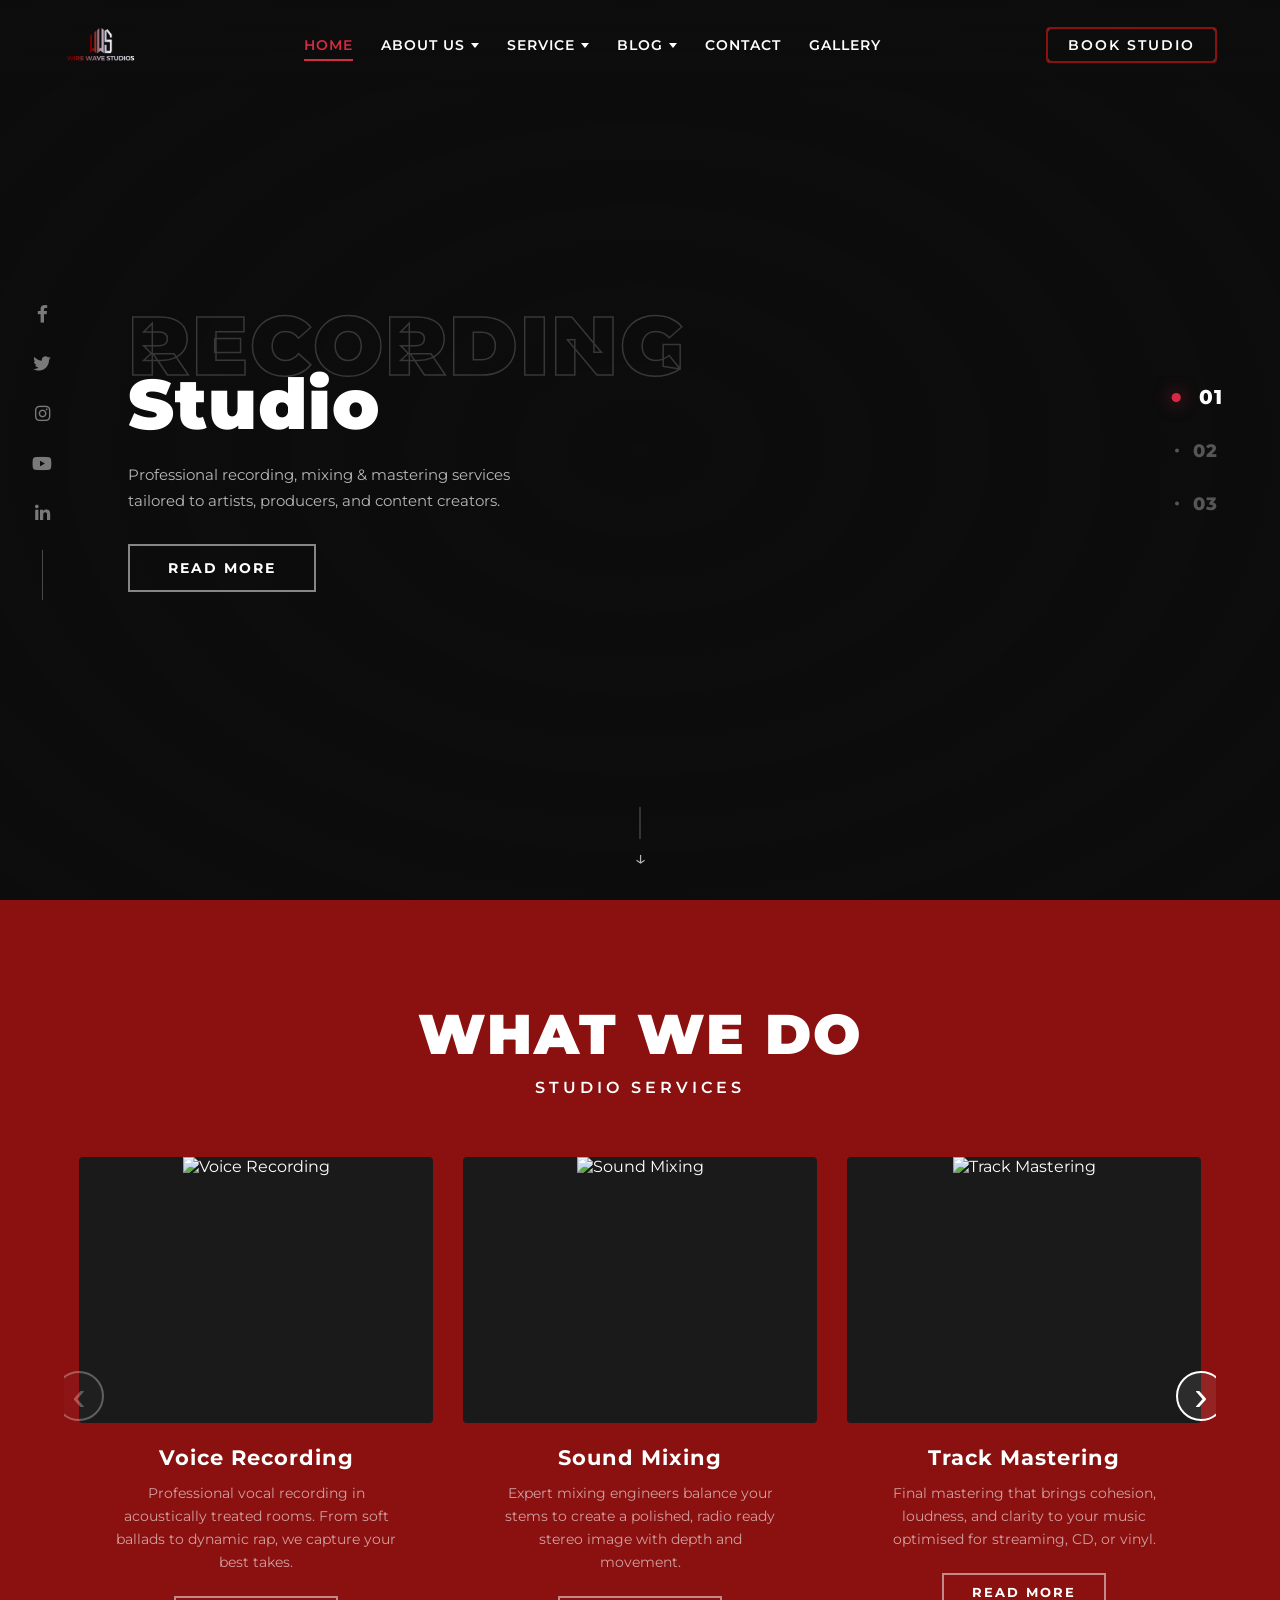
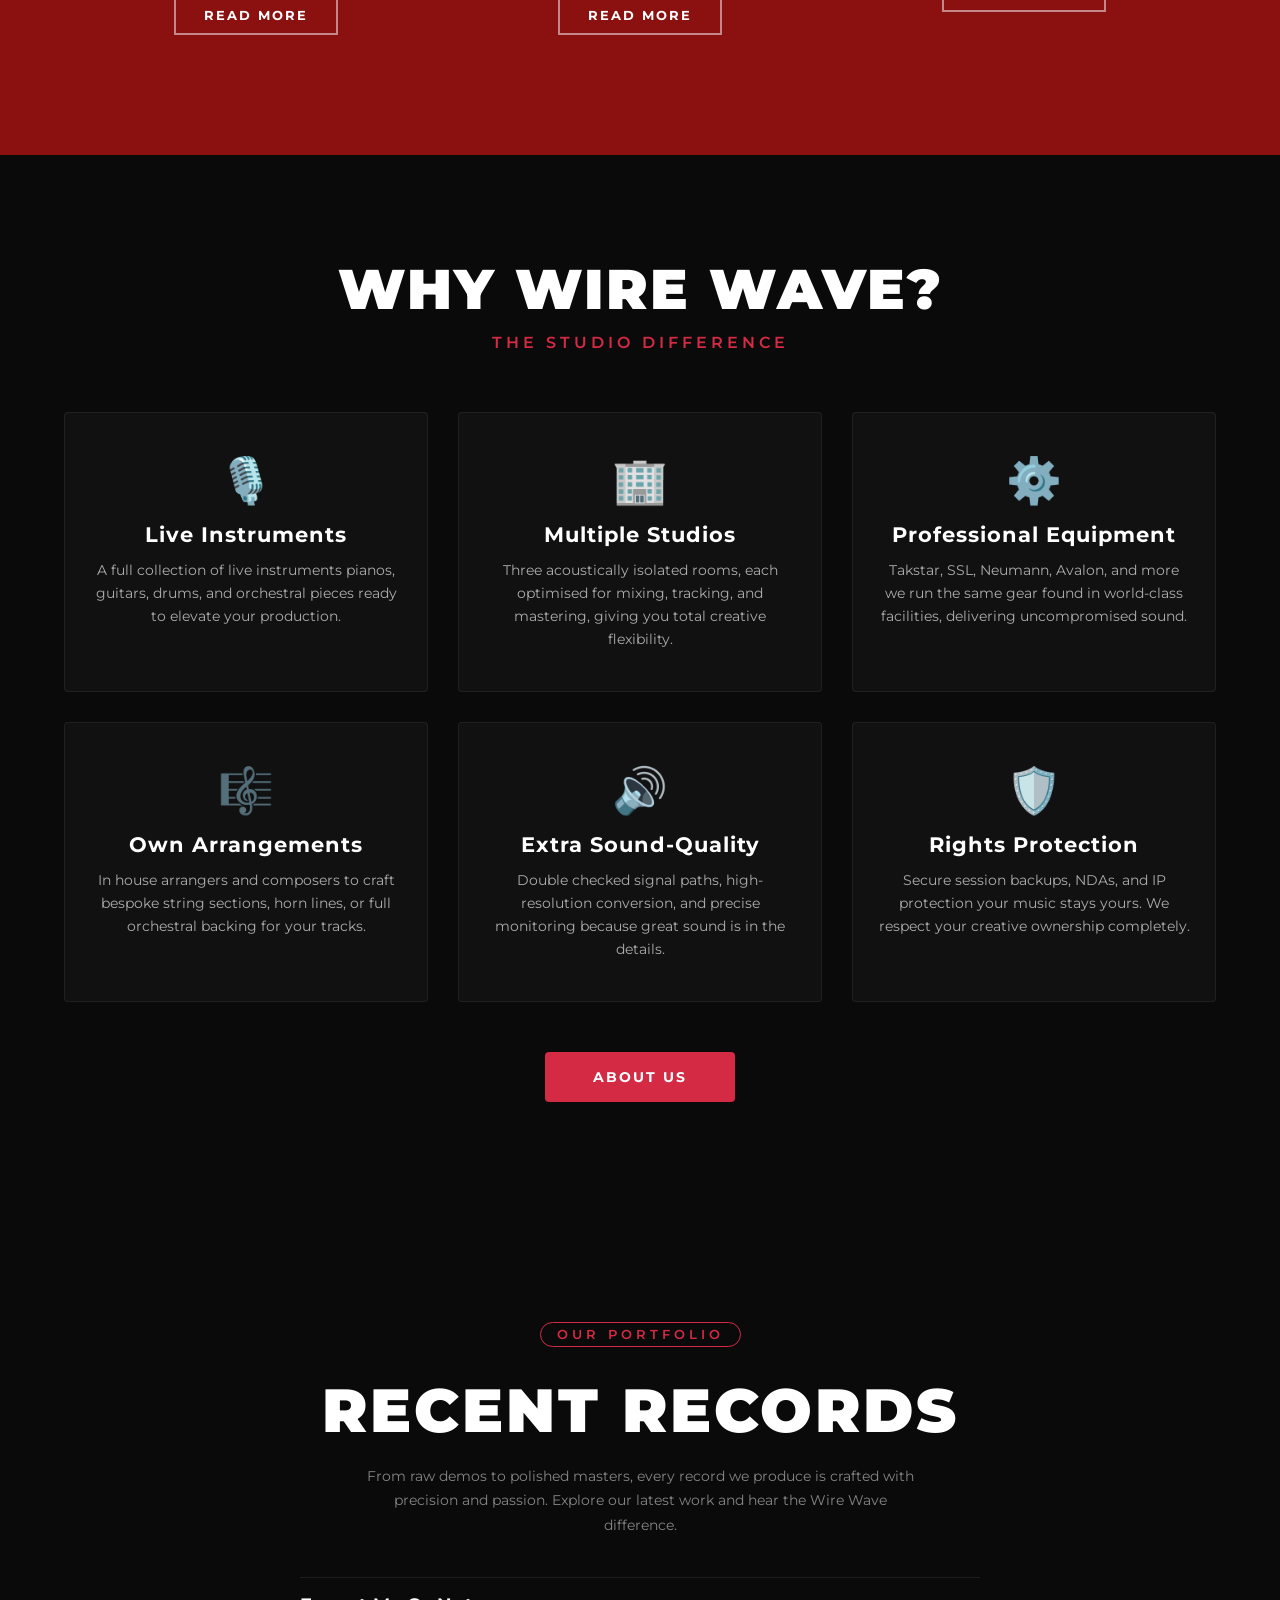
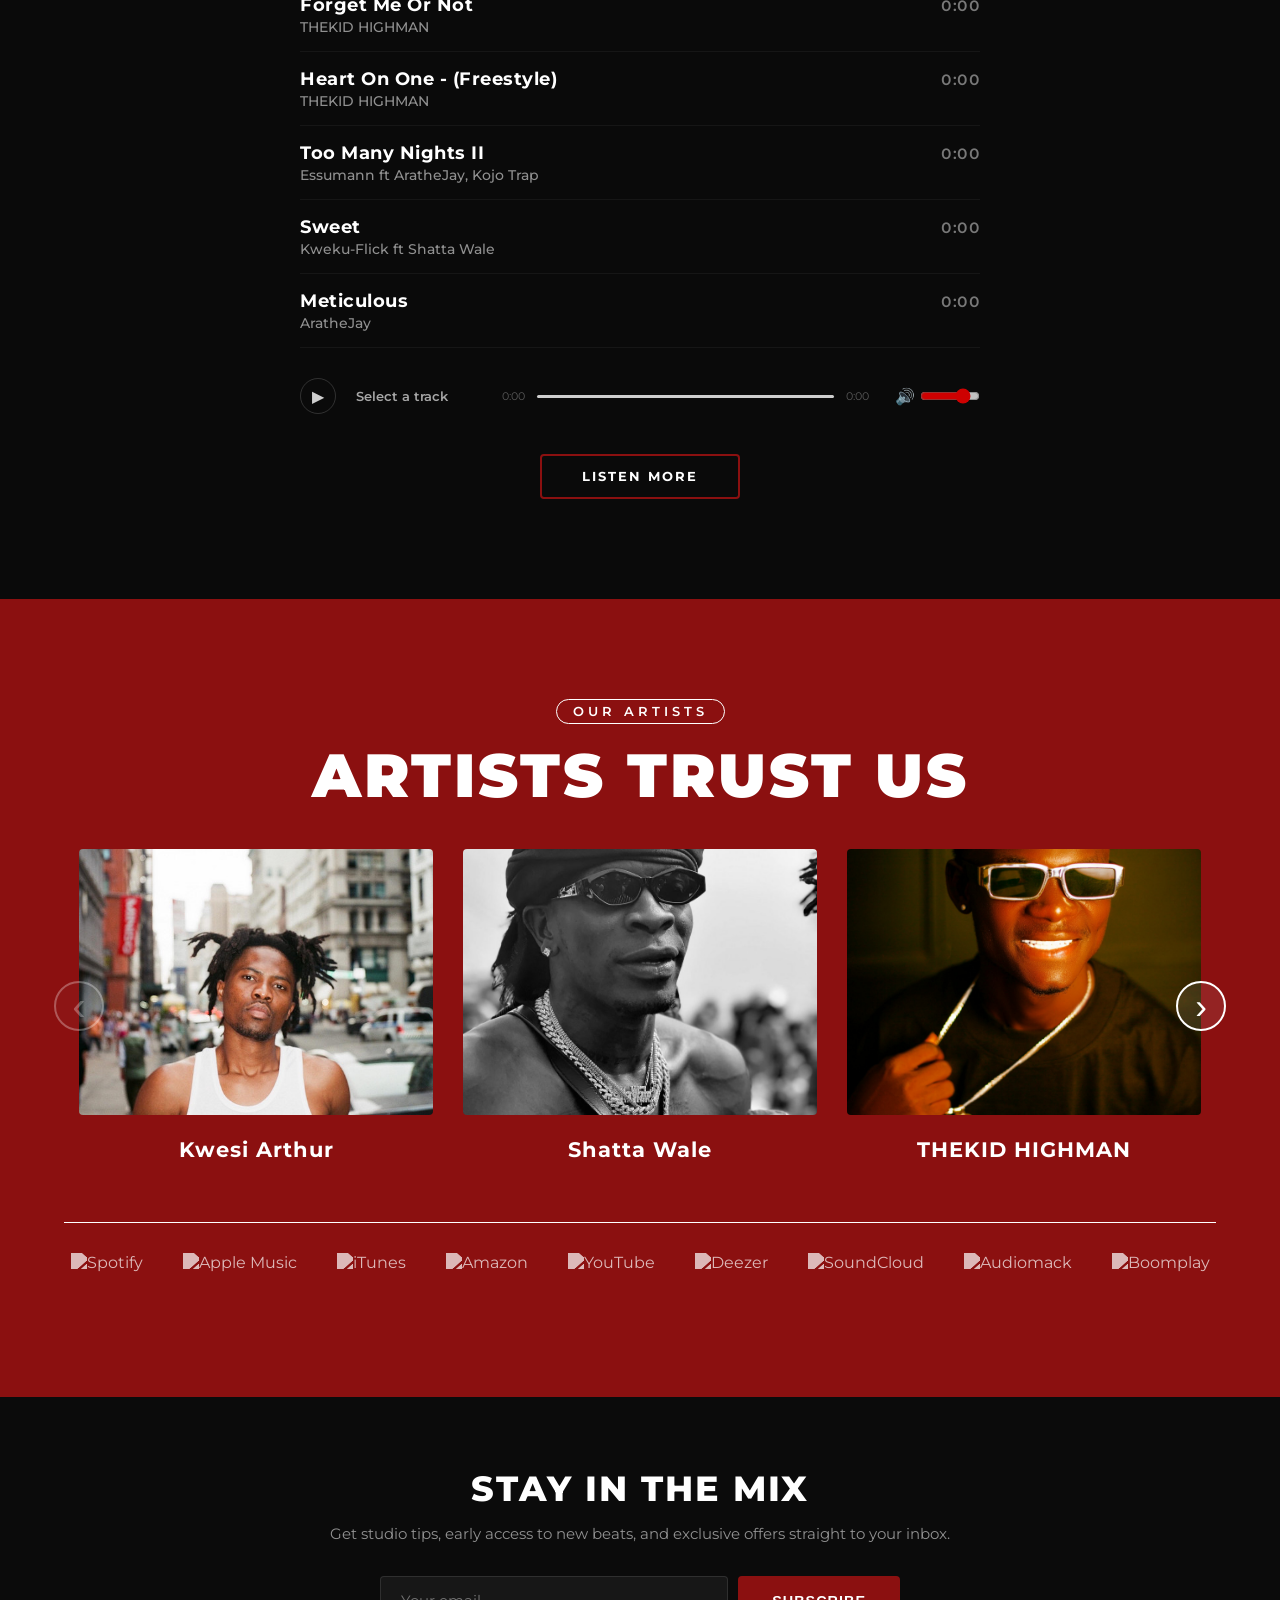
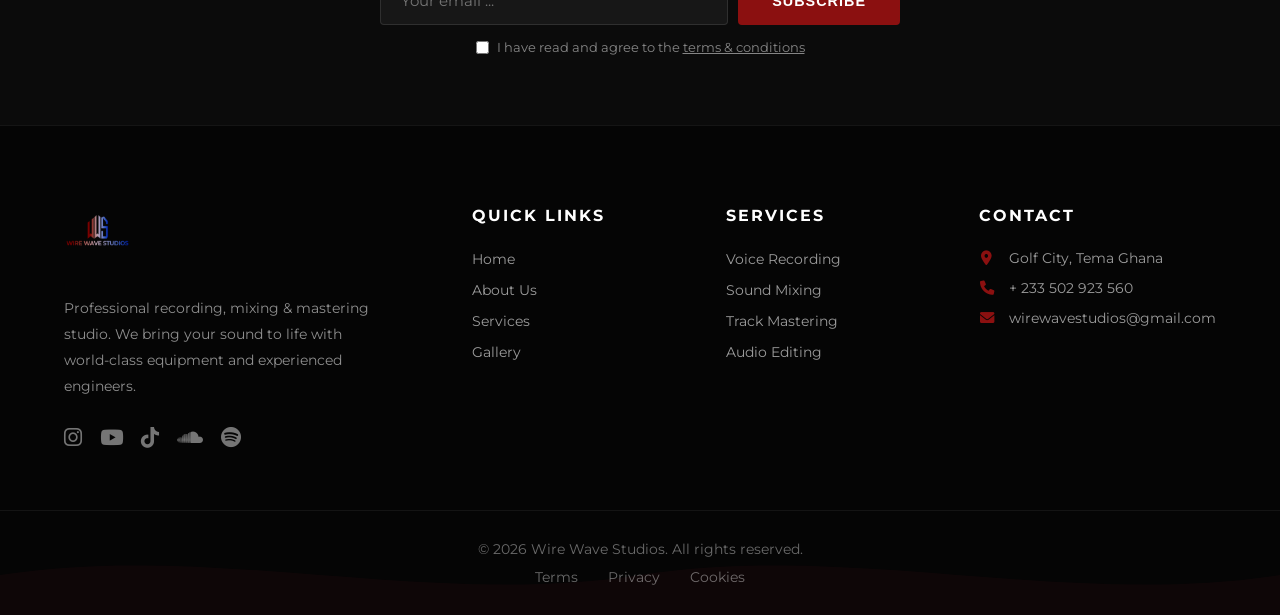
==== commit 37f03a24: "Add files via upload" ====
--- a/index.html
+++ b/index.html
@@ -1,501 +1,441 @@
-<!DOCTYPE html>
-<html lang="en">
-<head>
-    <meta charset="UTF-8">
-    <meta name="viewport" content="width=device-width, initial-scale=1.0">
-    <title>Wire Wave Studios | Recording Studio</title>
-    <link rel="stylesheet" href="style.css">
-    <link
-        href="https://fonts.googleapis.com/css2?family=Montserrat:wght@300;400;500;600;700;800;900&family=Inter:wght@400;700;900&display=swap"
-        rel="stylesheet">
-        <link rel="stylesheet" href="https://cdnjs.cloudflare.com/ajax/libs/font-awesome/6.0.0-beta3/css/all.min.css">
-        <link rel="stylesheet" href="https://cdnjs.cloudflare.com/ajax/libs/font-awesome/6.0.0-beta3/css/all.min.css">
-        <link rel="stylesheet" href="https://cdnjs.cloudflare.com/ajax/libs/font-awesome/6.0.0-beta3/css/all.min.css">
-</head>
-<body>
-
-    <!-- ==================== NAVBAR ==================== -->
-    <header class="navbar" id="navbar">
-        <a href="#" class="logo" aria-label="Wire Wave Studios Home">
-            <img
-            src="Images/Logo/WWS logo 3.png"
-            alt="Wire Wave Studios Logo"
-            class="logo-img"
-            onerror="this.style.display='none';this.nextElementSibling.style.display='block';"
-            >
-            <span class="logo-text" style="display:none;">WIRE<span>WAVE</span></span>
-        </a>
-
-        <nav>
-            <ul class="nav-links" id="navLinks">
-                <li><a href="#" class="active">Home</a></li>
-
-                <!-- About Us with dropdown -->
-                <li class="has-dropdown">
-                    <a href="#">About Us <span class="dropdown-arrow"></span></a>
-                    <ul class="dropdown">
-                        <li><a href="#">Testimonials</a></li>
-                        <li><a href="#">Team</a></li>
-                        <li><a href="#">FAQ</a></li>
-                    </ul>
-                </li>
-
-                <!-- Service with dropdown -->
-                <li class="has-dropdown">
-                    <a href="#">Service <span class="dropdown-arrow"></span></a>
-                    <ul class="dropdown">
-                        <li><a href="#">Podcast Production</a></li>
-                        <li><a href="#">Voiceover & ADR</a></li>
-                        <li><a href="#">Sound Design & Foley</a></li>
-                        <li><a href="#">Beat Making / Production</a></li>
-                    </ul>
-                </li>
-
-                <!-- Blog with dropdown -->
-                <li class="has-dropdown">
-                    <a href="#">Blog <span class="dropdown-arrow"></span></a>
-                    <ul class="dropdown">
-                        <li><a href="#">Entertainment News</a></li>
-                        <li><a href="#">Artist Discovery</a></li>
-                    </ul>
-                </li>
-
-                <li><a href="#">Contact</a></li>
-                <li><a href="#">Gallery</a></li>
-            </ul>
-        </nav>
-
-        <div class="nav-icons">
-      <a href="booking.html" class="btn-book-nav" id="bookStudioBtn">Book Studio</a>
-            <div class="hamburger" id="hamburger" aria-label="Toggle menu" tabindex="0" role="button">
-    <span></span>
-    <span></span>
-    <span></span>
-</div>
-        </div>
-    </header>
-
-    <!-- ==================== SOCIAL SIDEBAR ==================== -->
-   <aside class="social-sidebar" aria-label="Social media links">
-    <a href="https://www.facebook.com/wirewavestudios" aria-label="Facebook"><i class="fab fa-facebook-f"></i></a>
-    <a href="https://x.com/Wirewavestudios" aria-label="Twitter"><i class="fab fa-twitter"></i></a>
-    <a href="https://www.instagram.com/wirewavestudios/" aria-label="Instagram"><i class="fab fa-instagram"></i></a>
-    <a href="https://www.youtube.com/@WIREWAVESTUDIOS" aria-label="YouTube"><i class="fab fa-youtube"></i></a>
-    <a href="https://www.linkedin.com/in/wire-wave-studios-7160963ab/" aria-label="LinkedIn"><i class="fab fa-linkedin-in"></i></a>
-    <div class="line"></div>
-</aside>
-
-    <!-- ==================== HERO SECTION ==================== -->
-    <main class="hero" id="hero">
-        <!-- Background container -->
-        <div class="hero-bg" id="hero-bg"></div>
-
-        <!-- Text overlay -->
-        <div class="content-overlay">
-            <div class="text-group">
-                <h1 class="outline-text" id="outline-txt"></h1>
-                <h1 class="solid-text" id="solid-txt">Studio</h1>
-            </div>
-            <p class="hero-description" id="desc-txt"></p>
-            <a href="#" class="btn-read" aria-label="Read more about our studio">Read More</a>
-        </div>
-
-        <!-- Slider navigation (right side) -->
-        <nav class="slider-nav" id="sliderNav" aria-label="Slide navigation">
-            <span class="nav-item active" data-index="0">01</span>
-            <span class="nav-item" data-index="1">02</span>
-            <span class="nav-item" data-index="2">03</span>
-        </nav>
-
-        <!-- Scroll indicator -->
-        <div class="scroll-down" id="scrollDown" title="Scroll down">
-            <div class="line-vert"></div>
-            <span class="arrow">↓</span>
-        </div>
-    </main>
-
-    <!-- ==================== WHAT WE DO – STUDIO SERVICES ==================== -->
-    <section class="services-section" id="services">
-        <div class="services-header">
-            <h2>What we do</h2>
-            <p class="services-subtitle">Studio Services</p>
-        </div>
-
-        <div class="carousel-container">
-            <button class="carousel-arrow left" id="carouselLeft" aria-label="Previous services">‹</button>
-            <div class="carousel-track-wrapper">
-                <div class="carousel-track" id="servicesTrack">
-                    <!-- Card 1 -->
-                    <div class="service-card">
-                        <div class="card-image">
-                            <img src="https://i.pinimg.com/1200x/5e/94/37/5e94373e1a92297820db44d5733cb28c.jpg?=1" alt="Voice Recording">
-                        </div>
-                        <h3>Voice Recording</h3>
-                        <p>Professional vocal recording in acoustically treated rooms. From soft ballads to dynamic rap, we capture your best takes.</p>
-                        <a href="#" class="btn-read">Read more</a>
-                    </div>
-                    <!-- Card 2 -->
-                    <div class="service-card">
-                        <div class="card-image">
-                            <img src="https://i.pinimg.com/1200x/27/e2/64/27e26450ceed1ff1a64c8a99edb176e8.jpg?=2" alt="Sound Mixing">
-                        </div>
-                        <h3>Sound Mixing</h3>
-                        <p>Expert mixing engineers balance your stems to create a polished, radio ready stereo image with depth and movement.</p>
-                        <a href="#" class="btn-read">Read more</a>
-                    </div>
-                    <!-- Card 3 -->
-                    <div class="service-card">
-                        <div class="card-image">
-                            <img src="https://i.pinimg.com/1200x/38/be/d4/38bed4321055f6706f959630079f10ba.jpg?=3" alt="Track Mastering">
-                        </div>
-                        <h3>Track Mastering</h3>
-                        <p>Final mastering that brings cohesion, loudness, and clarity to your music optimised for streaming, CD, or vinyl.</p>
-                        <a href="#" class="btn-read">Read more</a>
-                    </div>
-                    <!-- Card 4 -->
-                    <div class="service-card">
-                        <div class="card-image">
-                            <img src="https://i.pinimg.com/1200x/55/14/4f/55144f177fdfebaa0fb9141424bacd77.jpg?=4" alt="Audio Editing">
-                        </div>
-                        <h3>Audio Editing</h3>
-                        <p>Precision editing services including comping, tuning, noise removal, and tight alignment to make every second perfect.</p>
-                        <a href="#" class="btn-read">Read more</a>
-                    </div>
-                    <!-- Card 5 -->
-                    <div class="service-card">
-                        <div class="card-image">
-                            <img src="https://i.pinimg.com/1200x/50/a8/c8/50a8c8af2f97823b3dd2faab19158da0.jpg?=5" alt="Live Recording">
-                        </div>
-                        <h3>Live Recording</h3>
-                        <p>On location or in studio live recording with multi-track rigs, capturing the raw energy of your performance flawlessly.</p>
-                        <a href="#" class="btn-read">Read more</a>
-                    </div>
-                    <!-- Card 6 -->
-                    <div class="service-card">
-                        <div class="card-image">
-                            <img src="https://i.pinimg.com/736x/19/21/3c/19213c951289afa874a1896db5c0e9fc.jpg?=6" alt="Mobile Studio">
-                        </div>
-                        <h3>Mobile Studio</h3>
-                        <p>Our fully equipped mobile rig brings the studio to you ideal for remote sessions, podcasts, or live events.</p>
-                        <a href="#" class="btn-read">Read more</a>
-                    </div>
-                </div>
-            </div>
-            <button class="carousel-arrow right" id="carouselRight" aria-label="Next services">›</button>
-        </div>
-    </section>
-
-      <!-- ==================== WHY US / FEATURES SECTION ==================== -->
-    <section class="features-section" id="features">
-        <div class="features-bg"></div>
-        <div class="features-overlay">
-            <div class="features-header">
-                <h2>Why Wire Wave?</h2>
-                <p class="features-subtitle">The studio difference</p>
-            </div>
-
-            <div class="features-grid">
-                <div class="feature-card">
-                    <div class="feature-icon">🎙️</div>
-                    <h3>Live Instruments</h3>
-                    <p>A full collection of live instruments pianos, guitars, drums, and orchestral pieces ready to elevate your production.</p>
-                </div>
-                <div class="feature-card">
-                    <div class="feature-icon">🏢</div>
-                    <h3>Multiple Studios</h3>
-                    <p>Three acoustically isolated rooms, each optimised for mixing, tracking, and mastering, giving you total creative flexibility.</p>
-                </div>
-                <div class="feature-card">
-                    <div class="feature-icon">⚙️</div>
-                    <h3>Professional Equipment</h3>
-                    <p>Takstar, SSL, Neumann, Avalon, and more we run the same gear found in world-class facilities, delivering uncompromised sound.</p>
-                </div>
-                <div class="feature-card">
-                    <div class="feature-icon">🎼</div>
-                    <h3>Own Arrangements</h3>
-                    <p>In house arrangers and composers to craft bespoke string sections, horn lines, or full orchestral backing for your tracks.</p>
-                </div>
-                <div class="feature-card">
-                    <div class="feature-icon">🔊</div>
-                    <h3>Extra Sound-Quality</h3>
-                    <p>Double checked signal paths, high-resolution conversion, and precise monitoring because great sound is in the details.</p>
-                </div>
-                <div class="feature-card">
-                    <div class="feature-icon">🛡️</div>
-                    <h3>Rights Protection</h3>
-                    <p>Secure session backups, NDAs, and IP protection your music stays yours. We respect your creative ownership completely.</p>
-                </div>
-            </div>
-
-            <div class="features-btn-wrapper">
-                <a href="about.html" class="btn-about">About Us</a>
-            </div>
-        </div>
-    </section>
-
-
-  <!-- ==================== PORTFOLIO / RECENT RECORDS ==================== -->
-   
-<section class="portfolio-section" id="portfolio">
-    <!-- Side badges (outside container, positioned absolutely) -->
-    <section class="features-section" id="features">
-        <div class="features-bg" style="background-image: url('https://i.pinimg.com/1200x/f0/33/9c/f0339c8c89f1013c7541a024f6c35dd3.jpg');"></div>
-        <div class="features-overlay">
-
-    <div class="portfolio-container">
-        <div class="portfolio-center">
-            <span class="portfolio-label">Our portfolio</span>
-            <h2>Recent Records</h2>
-            <p class="portfolio-description">
-    From raw demos to polished masters, every record we produce is crafted with precision and passion. Explore our latest work and hear the Wire Wave difference.
-</p>
-
-            <ul class="track-list" id="trackList">
-                <li data-src="https://www.soundhelix.com/examples/mp3/SoundHelix-Song-1.mp3" class="track-item">
-                    <div class="track-main">
-                        <span class="track-title">London Beats</span>
-                        <span class="track-artist">Calvin Norris</span>
-                    </div>
-                    <span class="track-duration">00:54</span>
-                </li>
-                <li data-src="https://distrokid.com/hyperfollow/thekidhighman/i-did-it-may3-feat-big-sobah" class="track-item">
-                    <div class="track-main">
-                        <span class="track-title">Healings</span>
-                        <span class="track-artist">THEKID HIGHMAN</span>
-                    </div>
-                    <span class="track-duration">00:00</span>
-                </li>
-                <li data-src="https://www.soundhelix.com/examples/mp3/SoundHelix-Song-3.mp3" class="track-item">
-                    <div class="track-main">
-                        <span class="track-title">Matt Damicern</span>
-                        <span class="track-artist">Inception</span>
-                    </div>
-                    <span class="track-duration">00:00</span>
-                </li>
-                <li data-src="https://www.soundhelix.com/examples/mp3/SoundHelix-Song-4.mp3" class="track-item">
-                    <div class="track-main">
-                        <span class="track-title">Africa</span>
-                        <span class="track-artist">Tom Ganarace</span>
-                    </div>
-                    <span class="track-duration">00:00</span>
-                </li>
-                <li data-src="https://www.soundhelix.com/examples/mp3/SoundHelix-Song-1.mp3" class="track-item">
-                    <div class="track-main">
-                        <span class="track-title">Harmony Rhythm</span>
-                        <span class="track-artist">Collin Davis</span>
-                    </div>
-                    <span class="track-duration">00:00</span>
-                </li>
-            </ul>
-
-            <div class="player-mini-bar">
-                <button class="play-pause-btn" id="playPauseBtn" aria-label="Play">▶</button>
-                <span class="now-playing" id="nowPlaying">Select a track</span>
-                <div class="progress-area">
-                    <span class="time current" id="currentTime">0:00</span>
-                    <div class="progress-bar" id="progressBar">
-                        <div class="progress-fill" id="progressFill"></div>
-                        <input type="range" id="progressSlider" min="0" max="100" value="0" step="0.1">
-                    </div>
-                    <span class="time duration" id="durationTime">0:00</span>
-                </div>
-                <div class="vol-control">
-                    <button class="mute-btn" id="muteBtn" aria-label="Mute">🔊</button>
-                    <input type="range" id="volumeSlider" min="0" max="1" step="0.01" value="0.8">
-                </div>
-            </div>
-
-            <div class="portfolio-btn-wrapper">
-                <a href="portfolio.html" class="btn-listen-more">Listen more</a>
-            </div>
-        </div>
-    </div>
-</section>
-
-<!-- ==================== ARTISTS TRUST US ==================== -->
-<section class="artists-section" id="artists">
-    <div class="artists-container">
-        <span class="artists-label">Our Artists</span>
-                      <h2>Artists Trust Us</h2>
-
-        <div class="artists-carousel">
-            <button class="carousel-arrow left" id="artistsLeft" aria-label="Previous artists">‹</button>
-            <div class="artists-track-wrapper">
-                <div class="artists-track" id="artistsTrack">
-                    <!-- Card 1 -->
-                    <div class="artist-card">
-                        <div class="artist-image">
-                            <img src="Images/Artist/Kwesi Arthur.jpg" alt="Kwesi Arthur">
-                        </div>
-                        <h3>Kwesi Arthur</h3>
-                    </div>
-                    <!-- Card 2 -->
-                    <div class="artist-card">
-                        <div class="artist-image">
-                            <img src="Images/Artist/Shatta wale.jpg" alt="Shatta Wale">
-                        </div>
-                        <h3>Shatta Wale</h3>
-                    </div>
-                    <!-- Card 3 -->
-                    <div class="artist-card">
-                        <div class="artist-image">
-                            <img src="Images/Artist/THEKID HIGHMAN.jpg" alt="THEKID HIGHMAN">
-                        </div>
-                        <h3>THEKID HIGHMAN</h3>
-                    </div>
-                    <!-- Card 4 -->
-                    <div class="artist-card">
-                        <div class="artist-image">
-                            <img src="Images/Artist/Criss waddle.jpg" alt="Criss Waddle">
-                        </div>
-                        <h3>Criss Waddle</h3>
-                    </div>
-                    <!-- Card 5 -->
-                    <div class="artist-card">
-                        <div class="artist-image">
-                            <img src="Images/Artist/kingpromise.jpg" alt="King Promise">
-                        </div>
-                        <h3>King Promise</h3>
-                    </div>
-                    <!-- Card 6 -->
-                    <div class="artist-card">
-                        <div class="artist-image">
-                            <img src="Images/Artist/R2bees.jpg" alt="R2bees">
-                        </div>
-                        <h3>R2bees</h3>
-                    </div>
-                    <!-- Card 7 -->
-                    <div class="artist-card">
-                        <div class="artist-image">
-                            <img src="Images/Artist/Xlimkid.jpeg" alt="Xlimkid">
-                        </div>
-                        <h3>Xlimkid</h3>
-                    </div>
-                    <!-- Card 8 -->
-                    <div class="artist-card">
-                        <div class="artist-image">
-                            <img src="Images/Artist/Ice Spice.jpg" alt="Ice Spice">
-                        </div>
-                        <h3>Ice Spice</h3>
-                    </div>
-                    <!-- Card 9 -->
-                    <div class="artist-card">
-                        <div class="artist-image">
-                            <img src="Images/Artist/RICCH KID.jpg" alt="RICCH KID">
-                        </div>
-                        <h3>RICCH KID</h3>
-                    </div>
-                </div>
-            </div>
-            <button class="carousel-arrow right" id="artistsRight" aria-label="Next artists">›</button>
-        </div>
-
-        <div class="partners-bar">
-    <img src="https://cdn.jsdelivr.net/gh/simple-icons/simple-icons/icons/spotify.svg" alt="Spotify">
-    <img src="https://cdn.jsdelivr.net/gh/simple-icons/simple-icons/icons/applemusic.svg" alt="Apple Music">
-    <img src="https://cdn.jsdelivr.net/gh/simple-icons/simple-icons/icons/itunes.svg" alt="iTunes">
-    <img src="https://cdn.jsdelivr.net/gh/simple-icons/simple-icons/icons/amazon.svg" alt="Amazon">
-    <img src="https://cdn.jsdelivr.net/gh/simple-icons/simple-icons/icons/youtube.svg" alt="YouTube">
-    <img src="https://cdn.jsdelivr.net/gh/simple-icons/simple-icons/icons/deezer.svg" alt="Deezer">
-    <img src="https://cdn.jsdelivr.net/gh/simple-icons/simple-icons/icons/soundcloud.svg" alt="SoundCloud">
-    <img src="https://cdn.jsdelivr.net/gh/simple-icons/simple-icons/icons/audiomack.svg" alt="Audiomack">
-    <img src="https://img.icons8.com/?size=200&id=18mrKgI6UlRL&format=png" alt="Boomplay">
-</div>
-    </div>
-</section>
-
-
-<!-- ==================== FOOTER ==================== -->
-<footer class="studio-footer">
-    <!-- Subscribe Banner (replaces old Book button) -->
-    <div class="footer-subscribe-banner">
-        <div class="subscribe-banner-inner">
-            <h3 class="subscribe-title">Stay in the mix</h3>
-            <p class="subscribe-text">Get studio tips, early access to new beats, and exclusive offers straight to your inbox.</p>
-            <form action="https://formspree.io/f/meenaqzw" method="POST" class="subscribe-form-banner" id="subscribeForm">
-    <div class="subscribe-input-group">
-        <input type="email" name="subscribeEmail" id="subscribeEmail" placeholder="Your email ..." required>
-        <button type="submit" class="btn-subscribe-banner">Subscribe</button>
-    </div>
-    <label class="subscribe-checkbox-banner">
-        <input type="checkbox" name="terms" required>
-        <span>I have read and agree to the terms & conditions</span>
-    </label>
-</form>
-        </div>
-    </div>
-
-    <!-- Main grid -->
-    <div class="footer-grid">
-        <!-- Brand + about -->
-        <div class="footer-col footer-about">
-            <a href="#" class="logo" aria-label="Wire Wave Studios Home">
-                <img src="Images/Logo/WWS logo 1.png" alt="Wire Wave Studios Logo" class="logo-img"
-                     onerror="this.style.display='none';this.nextElementSibling.style.display='block';">
-                <span class="logo-text" style="display:none;">WIRE<span>WAVE</span></span>
-            </a>
-            <p>Professional recording, mixing & mastering studio. We bring your sound to life with world-class equipment and experienced engineers.</p>
-            <div class="footer-socials">
-                <a href="https://www.instagram.com/wirewavestudios/" aria-label="Instagram"><i class="fab fa-instagram"></i></a>
-                <a href="#" aria-label="YouTube"><i class="fab fa-youtube"></i></a>
-                <a href="https://www.tiktok.com/@wirewavestudios" aria-label="TikTok"><i class="fab fa-tiktok"></i></a>
-                <a href="#" aria-label="SoundCloud"><i class="fab fa-soundcloud"></i></a>
-                <a href="#" aria-label="Spotify"><i class="fab fa-spotify"></i></a>
-            </div>
-        </div>
-
-        <!-- Quick Links -->
-        <div class="footer-col">
-            <h3>Quick Links</h3>
-            <ul>
-                <li><a href="#">Home</a></li>
-                <li><a href="#">About Us</a></li>
-                <li><a href="#">Services</a></li>
-                <li><a href="#">Gallery</a></li>
-            </ul>
-        </div>
-
-        <!-- Services -->
-        <div class="footer-col">
-            <h3>Services</h3>
-            <ul>
-                <li><a href="#">Voice Recording</a></li>
-                <li><a href="#">Sound Mixing</a></li>
-                <li><a href="#">Track Mastering</a></li>
-                <li><a href="#">Audio Editing</a></li>
-            
-            </ul>
-        </div>
-
-        <!-- Contact details only -->
-        <div class="footer-col footer-contact">
-            <h3>Contact</h3>
-            <ul class="contact-info">
-                <li><i class="fas fa-map-marker-alt"></i> Golf City, Tema Ghana</li>
-                <li><i class="fas fa-phone"></i> + 233 502 923 560</li>
-                <li><i class="fas fa-envelope"></i> wirewavestudios@gmail.com</li>
-            </ul>
-        </div>
-    </div>
-
-    <!-- Sound wave decoration -->
-    <div class="footer-wave">
-        <svg viewBox="0 0 1440 120" preserveAspectRatio="none">
-            <path d="M0,60 C240,10 480,110 720,60 C960,10 1200,110 1440,60 L1440,120 L0,120 Z" fill="rgba(212,42,68,0.08)"/>
-        </svg>
-    </div>
-
-    <!-- Bottom bar -->
-    <div class="footer-bottom-bar">
-        <p>&copy; 2026 Wire Wave Studios. All rights reserved.</p>
-        <div class="footer-legal">
-            <a href="Terms.html">Terms</a>
-            <a href="Privacy.html">Privacy</a>
-            <a href="Cookies.html">Cookies</a>
-        </div>
-    </div>
-</footer>
-
-    <script src="script.js"></script>
-</body>
-</html>
+<!DOCTYPE html>
+<html lang="en">
+<head>
+    <meta charset="UTF-8">
+    <meta name="viewport" content="width=device-width, initial-scale=1.0">
+    <title>Wire Wave Studios | Recording Studio</title>
+    <meta name="description" content="Wire Wave Studios is a professional recording, mixing and mastering studio in Tema, Ghana.">
+    <link rel="icon" href="Images/Logo/WWS logo 3.png">
+    <link rel="stylesheet" href="style.css">
+    <link href="https://fonts.googleapis.com/css2?family=Montserrat:wght@300;400;500;600;700;800;900&family=Inter:wght@400;700;900&display=swap" rel="stylesheet">
+    <link rel="stylesheet" href="https://cdnjs.cloudflare.com/ajax/libs/font-awesome/6.0.0-beta3/css/all.min.css">
+</head>
+<body>
+
+    <!-- ==================== NAVBAR ==================== -->
+    <header class="navbar" id="navbar">
+        <a href="#" class="logo" aria-label="Wire Wave Studios Home">
+            <img src="Images/Logo/WWS logo 3.png" alt="Wire Wave Studios Logo" class="logo-img"
+                 onerror="this.style.display='none';this.nextElementSibling.style.display='block';">
+            <span class="logo-text" style="display:none;">WIRE<span>WAVE</span></span>
+        </a>
+
+        <nav>
+            <ul class="nav-links" id="navLinks">
+                <li><a href="#" class="active">Home</a></li>
+
+                <li class="has-dropdown">
+                    <a href="about.html">About Us <span class="dropdown-arrow"></span></a>
+                    <ul class="dropdown">
+                        <li><a href="testimonials.html">Testimonials</a></li>
+                        <li><a href="team.html">Team</a></li>
+                        <li><a href="faq.html">FAQ</a></li>
+                    </ul>
+                </li>
+
+                <li class="has-dropdown">
+                    <a href="services.html">Service <span class="dropdown-arrow"></span></a>
+                    <ul class="dropdown">
+                        <li><a href="#">Podcast Production</a></li>
+                        <li><a href="#">Voiceover &amp; ADR</a></li>
+                        <li><a href="#">Sound Design &amp; Foley</a></li>
+                        <li><a href="#">Beat Making / Production</a></li>
+                    </ul>
+                </li>
+
+                <li class="has-dropdown">
+                    <a href="blog.html">Blog <span class="dropdown-arrow"></span></a>
+                    <ul class="dropdown">
+                        <li><a href="#">Entertainment News</a></li>
+                        <li><a href="#">Artist Discovery</a></li>
+                    </ul>
+                </li>
+
+                <li><a href="contact.html">Contact</a></li>
+                <li><a href="gallery.html">Gallery</a></li>
+            </ul>
+        </nav>
+
+        <div class="nav-icons">
+            <a href="booking.html" class="btn-book-nav" id="bookStudioBtn">Book Studio</a>
+            <div class="hamburger" id="hamburger" aria-label="Toggle menu" tabindex="0" role="button">
+                <span></span>
+                <span></span>
+                <span></span>
+            </div>
+        </div>
+    </header>
+
+    <!-- ==================== SOCIAL SIDEBAR ==================== -->
+    <aside class="social-sidebar" aria-label="Social media links">
+        <a href="https://www.facebook.com/wirewavestudios" aria-label="Facebook"><i class="fab fa-facebook-f"></i></a>
+        <a href="https://x.com/Wirewavestudios" aria-label="Twitter"><i class="fab fa-twitter"></i></a>
+        <a href="https://www.instagram.com/wirewavestudios/" aria-label="Instagram"><i class="fab fa-instagram"></i></a>
+        <a href="https://www.youtube.com/@WIREWAVESTUDIOS" aria-label="YouTube"><i class="fab fa-youtube"></i></a>
+        <a href="https://www.linkedin.com/in/wire-wave-studios-7160963ab/" aria-label="LinkedIn"><i class="fab fa-linkedin-in"></i></a>
+        <div class="line"></div>
+    </aside>
+
+    <!-- ==================== HERO SECTION ==================== -->
+    <main class="hero" id="hero">
+        <div class="hero-bg" id="hero-bg"></div>
+
+        <div class="content-overlay">
+            <div class="text-group">
+                <h1 class="outline-text" id="outline-txt"></h1>
+                <h1 class="solid-text" id="solid-txt">Studio</h1>
+            </div>
+            <p class="hero-description" id="desc-txt"></p>
+            <a href="about.html" class="btn-read" aria-label="Read more about our studio">Read More</a>
+        </div>
+
+        <nav class="slider-nav" id="sliderNav" aria-label="Slide navigation">
+            <span class="nav-item active" data-index="0">01</span>
+            <span class="nav-item" data-index="1">02</span>
+            <span class="nav-item" data-index="2">03</span>
+        </nav>
+
+        <div class="scroll-down" id="scrollDown" title="Scroll down">
+            <div class="line-vert"></div>
+            <span class="arrow">↓</span>
+        </div>
+    </main>
+
+    <!-- ==================== WHAT WE DO – STUDIO SERVICES ==================== -->
+    <section class="services-section" id="services">
+        <div class="services-header">
+            <h2>What we do</h2>
+            <p class="services-subtitle">Studio Services</p>
+        </div>
+
+        <div class="carousel-container">
+            <button class="carousel-arrow left" id="carouselLeft" aria-label="Previous services">‹</button>
+            <div class="carousel-track-wrapper">
+                <div class="carousel-track" id="servicesTrack">
+                    <div class="service-card">
+                        <div class="card-image">
+                            <img src="images/Services/SnoopDog.jpg" alt="Voice Recording">
+                        </div>
+                        <h3>Voice Recording</h3>
+                        <p>Professional vocal recording in acoustically treated rooms. From soft ballads to dynamic rap, we capture your best takes.</p>
+                        <a href="#" class="btn-read">Read more</a>
+                    </div>
+                    <div class="service-card">
+                        <div class="card-image">
+                            <img src="images/Services/Soundmixing.jpg" alt="Sound Mixing">
+                        </div>
+                        <h3>Sound Mixing</h3>
+                        <p>Expert mixing engineers balance your stems to create a polished, radio ready stereo image with depth and movement.</p>
+                        <a href="#" class="btn-read">Read more</a>
+                    </div>
+                    <div class="service-card">
+                        <div class="card-image">
+                            <img src="images/Services/Trackmastering.jpg" alt="Track Mastering">
+                        </div>
+                        <h3>Track Mastering</h3>
+                        <p>Final mastering that brings cohesion, loudness, and clarity to your music optimised for streaming, CD, or vinyl.</p>
+                        <a href="#" class="btn-read">Read more</a>
+                    </div>
+                    <div class="service-card">
+                        <div class="card-image">
+                            <img src="images/Services/Audioediting.jpg" alt="Audio Editing">
+                        </div>
+                        <h3>Audio Editing</h3>
+                        <p>Precision editing services including comping, tuning, noise removal, and tight alignment to make every second perfect.</p>
+                        <a href="#" class="btn-read">Read more</a>
+                    </div>
+                    <div class="service-card">
+                        <div class="card-image">
+                            <img src="images/Services/Liverecording.jpg" alt="Live Recording">
+                        </div>
+                        <h3>Live Recording</h3>
+                        <p>On location or in studio live recording with multi-track rigs, capturing the raw energy of your performance flawlessly.</p>
+                        <a href="#" class="btn-read">Read more</a>
+                    </div>
+                    <div class="service-card">
+                        <div class="card-image">
+                            <img src="images/Services/Mobilestudio.jpg" alt="Mobile Studio">
+                        </div>
+                        <h3>Mobile Studio</h3>
+                        <p>Our fully equipped mobile rig brings the studio to you ideal for remote sessions, podcasts, or live events.</p>
+                        <a href="#" class="btn-read">Read more</a>
+                    </div>
+                </div>
+            </div>
+            <button class="carousel-arrow right" id="carouselRight" aria-label="Next services">›</button>
+        </div>
+    </section>
+
+    <!-- ==================== WHY US / FEATURES SECTION ==================== -->
+    <section class="features-section" id="features">
+        <div class="features-bg"></div>
+        <div class="features-overlay">
+            <div class="features-header">
+                <h2>Why Wire Wave?</h2>
+                <p class="features-subtitle">The studio difference</p>
+            </div>
+
+            <div class="features-grid">
+                <div class="feature-card">
+                    <div class="feature-icon">🎙️</div>
+                    <h3>Live Instruments</h3>
+                    <p>A full collection of live instruments pianos, guitars, drums, and orchestral pieces ready to elevate your production.</p>
+                </div>
+                <div class="feature-card">
+                    <div class="feature-icon">🏢</div>
+                    <h3>Multiple Studios</h3>
+                    <p>Three acoustically isolated rooms, each optimised for mixing, tracking, and mastering, giving you total creative flexibility.</p>
+                </div>
+                <div class="feature-card">
+                    <div class="feature-icon">⚙️</div>
+                    <h3>Professional Equipment</h3>
+                    <p>Takstar, SSL, Neumann, Avalon, and more we run the same gear found in world-class facilities, delivering uncompromised sound.</p>
+                </div>
+                <div class="feature-card">
+                    <div class="feature-icon">🎼</div>
+                    <h3>Own Arrangements</h3>
+                    <p>In house arrangers and composers to craft bespoke string sections, horn lines, or full orchestral backing for your tracks.</p>
+                </div>
+                <div class="feature-card">
+                    <div class="feature-icon">🔊</div>
+                    <h3>Extra Sound-Quality</h3>
+                    <p>Double checked signal paths, high-resolution conversion, and precise monitoring because great sound is in the details.</p>
+                </div>
+                <div class="feature-card">
+                    <div class="feature-icon">🛡️</div>
+                    <h3>Rights Protection</h3>
+                    <p>Secure session backups, NDAs, and IP protection your music stays yours. We respect your creative ownership completely.</p>
+                </div>
+            </div>
+
+            <div class="features-btn-wrapper">
+                <a href="about.html" class="btn-about">About Us</a>
+            </div>
+        </div>
+    </section>
+
+    <!-- ==================== PORTFOLIO / RECENT RECORDS ==================== -->
+    <section class="portfolio-section features-section" id="portfolio">
+        <div class="features-bg" style="background-image: url('https://i.pinimg.com/1200x/f0/33/9c/f0339c8c89f1013c7541a024f6c35dd3.jpg');"></div>
+        <div class="features-overlay">
+            <div class="portfolio-container">
+                <div class="portfolio-center">
+                    <span class="portfolio-label">Our portfolio</span>
+                    <h2>Recent Records</h2>
+                    <p class="portfolio-description">From raw demos to polished masters, every record we produce is crafted with precision and passion. Explore our latest work and hear the Wire Wave difference.</p>
+
+                    <ul class="track-list" id="trackList">
+                        <li data-src="Audio/Forget Me Or Not -Master -Final.mp3" class="track-item">
+                            <div class="track-main">
+                                <span class="track-title">Forget Me Or Not</span>
+                                <span class="track-artist">THEKID HIGHMAN</span>
+                            </div>
+                            <span class="track-duration">0:00</span>
+                        </li>
+                        <!-- TODO: replace with your real audio file, e.g. Audio/healings.mp3 -->
+                        <li data-src="Audio/Heart On One - (Freestyle) THEKID HIGHMAN_Master_Final.mp3" class="track-item">
+                            <div class="track-main">
+                                <span class="track-title">Heart On One - (Freestyle)</span>
+                                <span class="track-artist">THEKID HIGHMAN</span>
+                            </div>
+                            <span class="track-duration">0:00</span>
+                        </li>
+                        <li data-src="Audio/Essumann-Too-Many-Nights-II-Ft-AratheJay-Kojo-Trap.mp3" class="track-item">
+                            <div class="track-main">
+                                <span class="track-title">Too Many Nights II</span>
+                                <span class="track-artist">Essumann ft AratheJay, Kojo Trap</span>
+                            </div>
+                            <span class="track-duration">0:00</span>
+                        </li>
+                        <li data-src="Audio/Kweku-Flick-Sweet-Ft-Shatta-Wale.mp3" class="track-item">
+                            <div class="track-main">
+                                <span class="track-title">Sweet</span>
+                                <span class="track-artist">Kweku-Flick ft Shatta Wale</span>
+                            </div>
+                            <span class="track-duration">0:00</span>
+                        </li>
+                        <li data-src="Audio/AratheJay-Meticulous.mp3" class="track-item">
+                            <div class="track-main">
+                                <span class="track-title">Meticulous</span>
+                                <span class="track-artist">AratheJay</span>
+                            </div>
+                            <span class="track-duration">0:00</span>
+                        </li>
+                    </ul>
+
+                    <div class="player-mini-bar">
+                        <button class="play-pause-btn" id="playPauseBtn" aria-label="Play">▶</button>
+                        <span class="now-playing" id="nowPlaying">Select a track</span>
+                        <div class="progress-area">
+                            <span class="time current" id="currentTime">0:00</span>
+                            <div class="progress-bar" id="progressBar">
+                                <div class="progress-fill" id="progressFill"></div>
+                                <input type="range" id="progressSlider" min="0" max="100" value="0" step="0.1" aria-label="Seek">
+                            </div>
+                            <span class="time duration" id="durationTime">0:00</span>
+                        </div>
+                        <div class="vol-control">
+                            <button class="mute-btn" id="muteBtn" aria-label="Mute">🔊</button>
+                            <input type="range" id="volumeSlider" min="0" max="1" step="0.01" value="0.8" aria-label="Volume">
+                        </div>
+                    </div>
+
+                    <div class="portfolio-btn-wrapper">
+                        <a href="portfolio.html" class="btn-listen-more">Listen more</a>
+                    </div>
+                </div>
+            </div>
+        </div>
+    </section>
+
+    <!-- ==================== ARTISTS TRUST US ==================== -->
+    <section class="artists-section" id="artists">
+        <div class="artists-container">
+            <span class="artists-label">Our Artists</span>
+            <h2>Artists Trust Us</h2>
+
+            <div class="artists-carousel">
+                <button class="carousel-arrow left" id="artistsLeft" aria-label="Previous artists">‹</button>
+                <div class="artists-track-wrapper">
+                    <div class="artists-track" id="artistsTrack">
+                        <div class="artist-card">
+                            <div class="artist-image"><img src="Images/Artist/Kwesi Arthur.jpg" alt="Kwesi Arthur"></div>
+                            <h3>Kwesi Arthur</h3>
+                        </div>
+                        <div class="artist-card">
+                            <div class="artist-image"><img src="Images/Artist/Shatta wale.jpg" alt="Shatta Wale"></div>
+                            <h3>Shatta Wale</h3>
+                        </div>
+                        <div class="artist-card">
+                            <div class="artist-image"><img src="Images/Artist/THEKID HIGHMAN.jpg" alt="THEKID HIGHMAN"></div>
+                            <h3>THEKID HIGHMAN</h3>
+                        </div>
+                        <div class="artist-card">
+                            <div class="artist-image"><img src="Images/Artist/Criss waddle.jpg" alt="Criss Waddle"></div>
+                            <h3>Criss Waddle</h3>
+                        </div>
+                        <div class="artist-card">
+                            <div class="artist-image"><img src="Images/Artist/kingpromise.jpg" alt="King Promise"></div>
+                            <h3>King Promise</h3>
+                        </div>
+                        <div class="artist-card">
+                            <div class="artist-image"><img src="Images/Artist/R2bees.jpg" alt="R2bees"></div>
+                            <h3>R2bees</h3>
+                        </div>
+                        <div class="artist-card">
+                            <div class="artist-image"><img src="Images/Artist/Xlimkid.jpeg" alt="Xlimkid"></div>
+                            <h3>Xlimkid</h3>
+                        </div>
+                        <div class="artist-card">
+                            <div class="artist-image"><img src="Images/Artist/Ice Spice.jpg" alt="Ice Spice"></div>
+                            <h3>Ice Spice</h3>
+                        </div>
+                        <div class="artist-card">
+                            <div class="artist-image"><img src="Images/Artist/RICCH KID.jpg" alt="RICCH KID"></div>
+                            <h3>RICCH KID</h3>
+                        </div>
+                    </div>
+                </div>
+                <button class="carousel-arrow right" id="artistsRight" aria-label="Next artists">›</button>
+            </div>
+
+            <div class="partners-bar">
+                <img src="https://cdn.jsdelivr.net/gh/simple-icons/simple-icons/icons/spotify.svg" alt="Spotify">
+                <img src="https://cdn.jsdelivr.net/gh/simple-icons/simple-icons/icons/applemusic.svg" alt="Apple Music">
+                <img src="https://cdn.jsdelivr.net/gh/simple-icons/simple-icons/icons/itunes.svg" alt="iTunes">
+                <img src="https://cdn.jsdelivr.net/gh/simple-icons/simple-icons/icons/amazon.svg" alt="Amazon">
+                <img src="https://cdn.jsdelivr.net/gh/simple-icons/simple-icons/icons/youtube.svg" alt="YouTube">
+                <img src="https://cdn.jsdelivr.net/gh/simple-icons/simple-icons/icons/deezer.svg" alt="Deezer">
+                <img src="https://cdn.jsdelivr.net/gh/simple-icons/simple-icons/icons/soundcloud.svg" alt="SoundCloud">
+                <img src="https://cdn.jsdelivr.net/gh/simple-icons/simple-icons/icons/audiomack.svg" alt="Audiomack">
+                <img src="https://img.icons8.com/?size=200&id=18mrKgI6UlRL&format=png" alt="Boomplay">
+            </div>
+        </div>
+    </section>
+
+    <!-- ==================== FOOTER ==================== -->
+    <footer class="studio-footer">
+        <div class="footer-subscribe-banner">
+            <div class="subscribe-banner-inner">
+                <h3 class="subscribe-title">Stay in the mix</h3>
+                <p class="subscribe-text">Get studio tips, early access to new beats, and exclusive offers straight to your inbox.</p>
+                <form action="https://formspree.io/f/meenaqzw" method="POST" class="subscribe-form-banner" id="subscribeForm">
+                    <div class="subscribe-input-group">
+                        <input type="email" name="subscribeEmail" id="subscribeEmail" placeholder="Your email ..." required>
+                        <button type="submit" class="btn-subscribe-banner">Subscribe</button>
+                    </div>
+                    <label class="subscribe-checkbox-banner">
+                        <input type="checkbox" name="terms" required>
+                        <span>I have read and agree to the <a href="terms.html" style="color:inherit;text-decoration:underline;">terms &amp; conditions</a></span>
+                    </label>
+                </form>
+            </div>
+        </div>
+
+        <div class="footer-grid">
+            <div class="footer-col footer-about">
+                <a href="#" class="logo" aria-label="Wire Wave Studios Home">
+                    <img src="Images/Logo/WWS logo 1.png" alt="Wire Wave Studios Logo" class="logo-img"
+                         onerror="this.style.display='none';this.nextElementSibling.style.display='block';">
+                    <span class="logo-text" style="display:none;">WIRE<span>WAVE</span></span>
+                </a>
+                <p>Professional recording, mixing &amp; mastering studio. We bring your sound to life with world-class equipment and experienced engineers.</p>
+                <div class="footer-socials">
+                    <a href="https://www.instagram.com/wirewavestudios/" aria-label="Instagram"><i class="fab fa-instagram"></i></a>
+                    <a href="#" aria-label="YouTube"><i class="fab fa-youtube"></i></a>
+                    <a href="https://www.tiktok.com/@wirewavestudios" aria-label="TikTok"><i class="fab fa-tiktok"></i></a>
+                    <a href="#" aria-label="SoundCloud"><i class="fab fa-soundcloud"></i></a>
+                    <a href="#" aria-label="Spotify"><i class="fab fa-spotify"></i></a>
+                </div>
+            </div>
+
+            <div class="footer-col">
+                <h3>Quick Links</h3>
+                <ul>
+                    <li><a href="#">Home</a></li>
+                    <li><a href="#">About Us</a></li>
+                    <li><a href="#">Services</a></li>
+                    <li><a href="#">Gallery</a></li>
+                </ul>
+            </div>
+
+            <div class="footer-col">
+                <h3>Services</h3>
+                <ul>
+                    <li><a href="#">Voice Recording</a></li>
+                    <li><a href="#">Sound Mixing</a></li>
+                    <li><a href="#">Track Mastering</a></li>
+                    <li><a href="#">Audio Editing</a></li>
+                </ul>
+            </div>
+
+            <div class="footer-col footer-contact">
+                <h3>Contact</h3>
+                <ul class="contact-info">
+                    <li><i class="fas fa-map-marker-alt"></i> Golf City, Tema Ghana</li>
+                    <li><i class="fas fa-phone"></i> + 233 502 923 560</li>
+                    <li><i class="fas fa-envelope"></i> wirewavestudios@gmail.com</li>
+                </ul>
+            </div>
+        </div>
+
+        <div class="footer-wave">
+            <svg viewBox="0 0 1440 120" preserveAspectRatio="none">
+                <path d="M0,60 C240,10 480,110 720,60 C960,10 1200,110 1440,60 L1440,120 L0,120 Z" fill="rgba(212,42,68,0.08)"/>
+            </svg>
+        </div>
+
+        <div class="footer-bottom-bar">
+            <p>&copy; 2026 Wire Wave Studios. All rights reserved.</p>
+            <div class="footer-legal">
+                <a href="terms.html">Terms</a>
+                <a href="privacy.html">Privacy</a>
+                <a href="cookies.html">Cookies</a>
+            </div>
+        </div>
+    </footer>
+
+    <script src="js/main.js"></script>
+    <script src="js/home.js"></script>
+</body>
+</html>
--- a/style.css
+++ b/style.css
@@ -1,1968 +1,1293 @@
-:root {
-    --primary-red: #d42a44;
-    --dark-bg: #0d0d0d;
-    --text-white: #ffffff;
-    --text-muted: rgba(255, 255, 255, 0.6);
-    --nav-height: 90px;
-}
-
-* {
-    margin: 0;
-    padding: 0;
-    box-sizing: border-box;
-}
-
-html {
-    scroll-behavior: smooth;
-}
-
-body {
-    font-family: 'Montserrat', 'Inter', sans-serif;
-    background-color: var(--dark-bg);
-    color: var(--text-white);
-    overflow-x: hidden;
-    -webkit-font-smoothing: antialiased;
-    -moz-osx-font-smoothing: grayscale;
-}
-
-/* ============ NAVBAR ============ */
-.navbar {
-    position: fixed;
-    top: 0;
-    left: 0;
-    width: 100%;
-    display: flex;
-    justify-content: space-between;
-    align-items: center;
-    padding: 0 5%;
-    height: var(--nav-height);
-    z-index: 1000;
-    background: linear-gradient(180deg,
-            rgba(13, 13, 13, 0.95) 0%,
-            rgba(13, 13, 13, 0.7) 80%,
-            rgba(13, 13, 13, 0) 100%);
-    transition: background 0.4s ease;
-}
-
-.navbar.scrolled {
-    background: rgba(13, 13, 13, 0.97);
-    backdrop-filter: blur(12px);
-    -webkit-backdrop-filter: blur(12px);
-    box-shadow: 0 2px 30px rgba(0, 0, 0, 0.5);
-}
-
-.logo {
-    display: flex;
-    align-items: center;
-    z-index: 1001;
-    text-decoration: none;
-}
-
-.logo-img {
-    height: auto;
-    max-height: 55px;
-    width: auto;
-    display: block;
-    transition: transform 0.3s ease;
-}
-
-.logo-img:hover {
-    transform: scale(1.04);
-}
-
-.logo-text {
-    font-size: 1.4rem;
-    font-weight: 900;
-    letter-spacing: 2px;
-    color: var(--text-white);
-    text-decoration: none;
-    white-space: nowrap;
-}
-.logo-text span {
-    color: var(--primary-red);
-}
-
-.nav-links {
-    display: flex;
-    list-style: none;
-    gap: 28px;
-    align-items: center;
-}
-
-.nav-links li {
-    position: relative;
-}
-
-.nav-links a {
-    text-decoration: none;
-    color: var(--text-white);
-    font-size: 0.85rem;
-    font-weight: 600;
-    letter-spacing: 1px;
-    text-transform: uppercase;
-    transition: color 0.3s ease;
-    position: relative;
-    padding: 6px 0;
-    display: inline-flex;
-    align-items: center;
-    gap: 4px;
-}
-
-.nav-links a::after {
-    content: '';
-    position: absolute;
-    bottom: -2px;
-    left: 0;
-    width: 0;
-    height: 2px;
-    background: var(--primary-red);
-    transition: width 0.3s ease;
-}
-
-.nav-links a:hover::after,
-.nav-links a.active::after {
-    width: 100%;
-}
-
-.nav-links a:hover,
-.nav-links a.active {
-    color: var(--primary-red);
-}
-
-/* Dropdown Arrow */
-.dropdown-arrow {
-    display: inline-block;
-    width: 0;
-    height: 0;
-    border-left: 4px solid transparent;
-    border-right: 4px solid transparent;
-    border-top: 5px solid currentColor;
-    transition: transform 0.3s ease;
-    margin-left: 2px;
-}
-
-.has-dropdown:hover .dropdown-arrow {
-    transform: rotate(180deg);
-}
-
-/* Dropdown Menu */
-.dropdown {
-    position: absolute;
-    top: 100%;
-    left: 0;
-    background: rgba(20, 20, 20, 0.98);
-    backdrop-filter: blur(12px);
-    -webkit-backdrop-filter: blur(12px);
-    min-width: 210px;
-    padding: 12px 0;
-    list-style: none;
-    border-radius: 4px;
-    opacity: 0;
-    visibility: hidden;
-    transform: translateY(10px);
-    transition: all 0.3s ease;
-    z-index: 1002;
-    border: 1px solid rgba(255, 255, 255, 0.08);
-}
-
-.has-dropdown:hover .dropdown {
-    opacity: 1;
-    visibility: visible;
-    transform: translateY(0);
-}
-
-.dropdown li a {
-    display: block;
-    padding: 10px 20px;
-    font-size: 0.8rem;
-    text-transform: none;
-    letter-spacing: 0.5px;
-    color: rgba(255, 255, 255, 0.8);
-    transition: background 0.3s, color 0.3s;
-    white-space: nowrap;
-}
-
-.dropdown li a:hover {
-    background: var(--primary-red);
-    color: #fff;
-}
-
-/* For mobile, dropdown is toggled via class .open */
-@media (max-width: 768px) {
-    .nav-links {
-        position: fixed;
-        top: 0;
-        right: -100%;
-        width: 70%;
-        max-width: 320px;
-        height: 100vh;
-        background: rgba(13, 13, 13, 0.97);
-        backdrop-filter: blur(16px);
-        -webkit-backdrop-filter: blur(16px);
-        flex-direction: column;
-        justify-content: flex-start;
-        padding-top: 100px;
-        gap: 10px;
-        transition: right 0.5s cubic-bezier(0.25, 1, 0.5, 1);
-        z-index: 1000;
-        box-shadow: -10px 0 40px rgba(0, 0, 0, 0.6);
-        overflow-y: auto;
-    }
-
-    .nav-links.open {
-        right: 0;
-    }
-
-    .nav-links li {
-        width: 100%;
-    }
-
-    .nav-links > li > a {
-        padding: 12px 30px;
-        display: flex;
-        justify-content: space-between;
-        font-size: 1.1rem;
-    }
-
-    .dropdown {
-        position: static;
-        background: transparent;
-        backdrop-filter: none;
-        -webkit-backdrop-filter: none;
-        border: none;
-        opacity: 1;
-        visibility: visible;
-        transform: none;
-        max-height: 0;
-        overflow: hidden;
-        transition: max-height 0.4s ease;
-        padding: 0;
-        display: block;
-        min-width: unset;
-    }
-
-    .has-dropdown.submenu-open .dropdown {
-        max-height: 500px;
-    }
-
-    .dropdown li a {
-        padding: 10px 40px;
-        font-size: 0.9rem;
-        border-bottom: 1px solid rgba(255, 255, 255, 0.05);
-    }
-}
-
-/* Mobile dropdown toggle arrow rotation */
-@media (max-width: 768px) {
-    .dropdown-arrow {
-        transition: transform 0.3s ease;
-        margin-left: 8px;
-    }
-    .has-dropdown.submenu-open .dropdown-arrow {
-        transform: rotate(180deg);
-    }
-}
-
-/* ============ SOCIAL SIDEBAR ============ */
-.social-sidebar {
-    position: fixed;
-    left: 28px;
-    top: 50%;
-    transform: translateY(-50%);
-    display: flex;
-    flex-direction: column;
-    gap: 22px;
-    z-index: 100;
-}
-
-.social-sidebar a {
-    color: rgba(255, 255, 255, 0.45);
-    text-decoration: none;
-    font-size: 1.1rem;                  /* slightly bigger for icons */
-    transition: color 0.3s ease, transform 0.3s ease;
-    display: flex;
-    align-items: center;
-    justify-content: center;
-    width: 28px;
-    height: 28px;
-}
-
-.social-sidebar a:hover {
-    color: var(--primary-red);
-    transform: translateY(-3px);        /* gentle lift, no rotation */
-}
-
-.social-sidebar .line {
-    width: 1px;
-    height: 50px;
-    background: rgba(255, 255, 255, 0.25);
-    margin: 0 auto;
-}
-
-/* ============ HERO SECTION ============ */
-.hero {
-    position: relative;
-    height: 100vh;
-    min-height: 600px;
-    width: 100%;
-    display: flex;
-    align-items: center;
-    overflow: hidden;
-}
-
-.hero-bg {
-    position: absolute;
-    top: 0;
-    left: 0;
-    width: 100%;
-    height: 100%;
-    background-size: cover;
-    background-position: center;
-    z-index: 0;
-    transform: scale(1);
-    will-change: transform, background-image;
-}
-
-.hero-bg.zoom-in {
-    animation: bgZoom 5s linear forwards;
-}
-
-@keyframes bgZoom {
-    from { transform: scale(1); }
-    to { transform: scale(1.08); }
-}
-
-.hero-bg::after {
-    content: '';
-    position: absolute;
-    inset: 0;
-    background: radial-gradient(ellipse at center,
-            rgba(13, 13, 13, 0.15) 0%,
-            rgba(13, 13, 13, 0.55) 60%,
-            rgba(13, 13, 13, 0.85) 100%);
-    z-index: 1;
-}
-
-.content-overlay {
-    position: relative;
-    z-index: 10;
-    padding-left: clamp(6%, 10vw, 13%);
-    max-width: 750px;
-    pointer-events: none;
-}
-
-.content-overlay > * {
-    pointer-events: auto;
-}
-
-.text-group {
-    position: relative;
-    margin-bottom: 16px;
-}
-
-.outline-text {
-    font-size: clamp(2.8rem, 6.5vw, 7rem);
-    text-transform: uppercase;
-    color: transparent;
-    -webkit-text-stroke: 1.5px rgba(255, 255, 255, 0.18);
-    font-weight: 900;
-    line-height: 1;
-    margin-bottom: -18px;
-    letter-spacing: 2px;
-}
-
-.outline-text .char {
-    display: inline-block;
-    opacity: 0;
-    transform: translateX(-10px);
-}
-
-.solid-text {
-    font-size: clamp(2.2rem, 5.5vw, 5.5rem);
-    font-weight: 900;
-    margin: 0;
-    line-height: 1;
-    letter-spacing: 1px;
-    color: #fff;
-    transition: opacity 0.5s ease;
-}
-
-.hero-description {
-    font-size: clamp(0.9rem, 1.2vw, 1.1rem);
-    color: rgba(255, 255, 255, 0.7);
-    max-width: 440px;
-    line-height: 1.7;
-    margin: 22px 0 30px;
-    font-weight: 400;
-    transition: opacity 0.5s ease;
-}
-
-.btn-read {
-    display: inline-block;
-    padding: 14px 38px;
-    background: transparent;
-    color: #fff;
-    border: 2px solid rgba(255, 255, 255, 0.5);
-    font-weight: 700;
-    letter-spacing: 2px;
-    text-transform: uppercase;
-    cursor: pointer;
-    font-size: 0.85rem;
-    transition: all 0.35s ease;
-    position: relative;
-    overflow: hidden;
-    z-index: 1;
-    text-decoration: none;
-    font-family: 'Montserrat', sans-serif;
-}
-
-.btn-read::before {
-    content: '';
-    position: absolute;
-    top: 0;
-    left: -100%;
-    width: 100%;
-    height: 100%;
-    background: var(--primary-red);
-    z-index: -1;
-    transition: left 0.4s cubic-bezier(0.25, 1, 0.5, 1);
-}
-.btn-read:hover::before {
-    left: 0;
-}
-.btn-read:hover {
-    border-color: var(--primary-red);
-    color: #fff;
-    box-shadow: 0 8px 30px rgba(212, 42, 68, 0.4);
-    transform: translateY(-2px);
-}
-
-/* ============ SLIDER NAVIGATION ============ */
-.slider-nav {
-    position: absolute;
-    right: clamp(20px, 5%, 60px);
-    top: 50%;
-    transform: translateY(-50%);
-    display: flex;
-    flex-direction: column;
-    gap: 32px;
-    z-index: 20;
-}
-
-.nav-item {
-    font-size: 1.1rem;
-    font-weight: 800;
-    color: rgba(255, 255, 255, 0.3);
-    cursor: pointer;
-    transition: all 0.4s ease;
-    position: relative;
-    padding-left: 18px;
-    letter-spacing: 1px;
-    user-select: none;
-}
-
-.nav-item::before {
-    content: '';
-    position: absolute;
-    left: 0;
-    top: 50%;
-    transform: translateY(-50%);
-    width: 4px;
-    height: 4px;
-    background: rgba(255, 255, 255, 0.3);
-    border-radius: 50%;
-    transition: all 0.4s ease;
-}
-
-.nav-item.active {
-    color: #fff;
-    transform: scale(1.15);
-    padding-left: 24px;
-}
-.nav-item.active::before {
-    background: var(--primary-red);
-    width: 8px;
-    height: 8px;
-    box-shadow: 0 0 16px rgba(212, 42, 68, 0.8);
-}
-.nav-item:hover {
-    color: rgba(255, 255, 255, 0.7);
-}
-.nav-item.active:hover {
-    color: #fff;
-}
-
-/* ============ SCROLL INDICATOR ============ */
-.scroll-down {
-    position: absolute;
-    bottom: 30px;
-    left: 50%;
-    transform: translateX(-50%);
-    z-index: 20;
-    cursor: pointer;
-    animation: bounce 2.2s infinite;
-    display: flex;
-    flex-direction: column;
-    align-items: center;
-    gap: 6px;
-}
-
-.scroll-down .arrow {
-    font-size: 1.3rem;
-    color: rgba(255, 255, 255, 0.7);
-    transition: color 0.3s;
-}
-.scroll-down:hover .arrow {
-    color: var(--primary-red);
-}
-.scroll-down .line-vert {
-    width: 1px;
-    height: 32px;
-    background: rgba(255, 255, 255, 0.35);
-    border-radius: 1px;
-}
-
-@keyframes bounce {
-    0%, 20%, 50%, 80%, 100% {
-        transform: translateY(0) translateX(-50%);
-    }
-    40% {
-        transform: translateY(-12px) translateX(-50%);
-    }
-    60% {
-        transform: translateY(-5px) translateX(-50%);
-    }
-}
-
-/* ============ WHAT WE DO / STUDIO SERVICES ============ */
-.services-section {
-    padding: 100px 5% 120px;
-    background:  #8b1010;
-}
-
-.services-header {
-    text-align: center;
-    margin-bottom: 60px;
-}
-
-.services-header h2 {
-    font-size: clamp(2rem, 5vw, 3.5rem);
-    font-weight: 900;
-    text-transform: uppercase;
-    letter-spacing: 2px;
-    margin-bottom: 10px;
-}
-
-.services-subtitle {
-    font-size: 1rem;
-    color: var(--primary-WHITE);
-    letter-spacing: 4px;
-    font-weight: 600;
-    text-transform: uppercase;
-}
-
-/* Carousel container */
-.carousel-container {
-    position: relative;
-    max-width: 1200px;
-    margin: 0 auto;
-    overflow: hidden;
-}
-
-.carousel-track-wrapper {
-    overflow: hidden;
-}
-
-.carousel-track {
-    display: flex;
-    transition: transform 0.5s ease;
-}
-
-/* Service card layout */
-.service-card {
-    flex: 0 0 calc(100% / 3);  /* 3 per view default */
-    padding: 0 15px;
-    text-align: center;
-    display: flex;
-    flex-direction: column;
-    align-items: center;
-}
-
-.card-image {
-    overflow: hidden;
-    border-radius: 4px;
-    width: 100%;
-    aspect-ratio: 4 / 3;
-    background: #1a1a1a;
-    margin-bottom: 22px;
-}
-
-.card-image img {
-    width: 100%;
-    height: 100%;
-    object-fit: cover;
-    transition: transform 0.4s ease;
-}
-
-.service-card:hover .card-image img {
-    transform: scale(1.08);
-}
-
-.service-card h3 {
-    font-size: 1.3rem;
-    font-weight: 700;
-    margin-bottom: 12px;
-    letter-spacing: 1px;
-}
-
-.service-card p {
-    font-size: 0.9rem;
-    color: rgba(255, 255, 255, 0.6);
-    line-height: 1.6;
-    max-width: 280px;
-    margin-bottom: 22px;
-}
-
-.service-card .btn-read {
-    padding: 10px 28px;
-    font-size: 0.8rem;
-}
-
-/* Carousel arrows */
-.carousel-arrow {
-    position: absolute;
-    top: 50%;
-    transform: translateY(-50%);
-    background: rgba(255, 255, 255, 0.08);
-    border: 2px solid rgb(255, 255, 255);
-    color: #fff;
-    font-size: 2.5rem;
-    width: 50px;
-    height: 50px;
-    display: flex;
-    align-items: center;
-    justify-content: center;
-    cursor: pointer;
-    z-index: 20;
-    transition: all 0.3s ease;
-    border-radius: 50%;
-    line-height: 1;
-}
-
-.carousel-arrow:hover {
-    background: var(--primary-red);
-    border-color: var(--primary-red);
-    color: #fff;
-}
-.carousel-arrow.left {
-    left: -10px;
-}
-.carousel-arrow.right {
-    right: -10px;
-}
-
-.carousel-arrow:disabled {
-    opacity: 0.3;
-    pointer-events: none;
-}
-
-/* Responsive adjustments for services */
-@media (max-width: 1024px) {
-    .service-card {
-        flex: 0 0 50%;
-    }
-    .carousel-arrow {
-        width: 40px;
-        height: 40px;
-        font-size: 2rem;
-    }
-}
-
-@media (max-width: 768px) {
-    .service-card {
-        flex: 0 0 100%;
-    }
-    .carousel-arrow.left {
-        left: 5px;
-    }
-    .carousel-arrow.right {
-        right: 5px;
-    }
-    .carousel-arrow {
-        width: 36px;
-        height: 36px;
-        font-size: 1.8rem;
-    }
-}
-
-/* ============ RESPONSIVE BREAKPOINTS (hero + global) ============ */
-@media (max-width: 1024px) {
-    .social-sidebar {
-        left: 14px;
-        gap: 16px;
-    }
-    .social-sidebar a {
-        font-size: 0.7rem;
-        letter-spacing: 1px;
-    }
-    .nav-links {
-        gap: 18px;
-    }
-    .nav-links a {
-        font-size: 0.78rem;
-    }
-    .slider-nav {
-        right: 18px;
-        gap: 24px;
-    }
-    .nav-item {
-        font-size: 0.95rem;
-        padding-left: 14px;
-    }
-    .content-overlay {
-        padding-left: 10%;
-    }
-}
-
-@media (max-width: 768px) {
-    .social-sidebar {
-        display: none;
-    }
-
-    .hamburger {
-        display: flex;
-    }
-
-    .nav-links a {
-        font-size: 1.1rem;
-        letter-spacing: 2px;
-    }
-
-    .navbar {
-        padding: 0 5%;
-        height: 70px;
-    }
-
-    .logo-img {
-        max-height: 40px;
-    }
-    .logo-text {
-        font-size: 1.1rem;
-    }
-
-    .content-overlay {
-        padding-left: 6%;
-        max-width: 90%;
-    }
-
-    .outline-text {
-        font-size: clamp(2rem, 8vw, 4rem);
-        margin-bottom: -10px;
-        -webkit-text-stroke: 1px rgba(255, 255, 255, 0.15);
-    }
-    .solid-text {
-        font-size: clamp(1.6rem, 7vw, 3.2rem);
-    }
-    .hero-description {
-        font-size: 0.85rem;
-        max-width: 300px;
-        margin: 14px 0 22px;
-    }
-    .btn-read {
-        padding: 12px 28px;
-        font-size: 0.78rem;
-    }
-
-    .slider-nav {
-        right: 10px;
-        gap: 20px;
-    }
-    .nav-item {
-        font-size: 0.8rem;
-        padding-left: 10px;
-    }
-    .nav-item.active {
-        padding-left: 16px;
-    }
-
-    .scroll-down {
-        bottom: 20px;
-    }
-    .scroll-down .line-vert {
-        height: 22px;
-    }
-}
-
-@media (max-width: 480px) {
-    .navbar {
-        padding: 0 4%;
-        height: 60px;
-    }
-    .logo-img {
-        max-height: 34px;
-    }
-    .logo-text {
-        font-size: 1rem;
-        letter-spacing: 1px;
-    }
-
-    .content-overlay {
-        padding-left: 5%;
-        max-width: 95%;
-    }
-    .outline-text {
-        font-size: clamp(1.6rem, 7vw, 3rem);
-        margin-bottom: -6px;
-    }
-    .solid-text {
-        font-size: clamp(1.3rem, 6vw, 2.4rem);
-    }
-    .hero-description {
-        font-size: 0.78rem;
-        max-width: 260px;
-        margin: 10px 0 18px;
-        line-height: 1.5;
-    }
-    .btn-read {
-        padding: 10px 22px;
-        font-size: 0.72rem;
-        letter-spacing: 1px;
-    }
-
-    .slider-nav {
-        right: 6px;
-        gap: 16px;
-    }
-    .nav-item {
-        font-size: 0.7rem;
-        padding-left: 8px;
-    }
-    .nav-item.active {
-        padding-left: 12px;
-    }
-    .nav-item::before {
-        width: 3px;
-        height: 3px;
-    }
-    .nav-item.active::before {
-        width: 6px;
-        height: 6px;
-    }
-
-    .scroll-down {
-        bottom: 14px;
-    }
-    .scroll-down .arrow {
-        font-size: 1rem;
-    }
-    .scroll-down .line-vert {
-        height: 16px;
-    }
-
-    .hamburger span {
-        width: 22px;
-        height: 2px;
-    }
-}
-
-/* ============ ACCESSIBILITY & FOCUS ============ */
-a:focus-visible,
-button:focus-visible,
-.nav-item:focus-visible {
-    outline: 2px solid var(--primary-red);
-    outline-offset: 3px;
-}
-
-@media (prefers-reduced-motion: reduce) {
-    .hero-bg.zoom-in {
-        animation: none;
-    }
-    .scroll-down {
-        animation: none;
-    }
-    .outline-text .char {
-        opacity: 1;
-        transform: none;
-        animation: none;
-    }
-    .carousel-track {
-        transition: none;
-    }
-    * {
-        animation-duration: 0.01ms !important;
-    }
-}
-
-/* ==================== WHY US / FEATURES SECTION ==================== */
-.features-section {
-    position: relative;
-    padding: 100px 5% 120px;
-    background: #0a0a0a;
-    overflow: hidden;
-}
-
-.features-bg {
-    position: absolute;
-    top: 0;
-    left: 0;
-    width: 100%;
-    height: 100%;
-    background: url('https://images.unsplash.com/photo-1524650359799-842906ca1c06?auto=format&fit=crop&w=1920&q=80') center/cover no-repeat;
-    opacity: 0.07;
-    z-index: 0;
-}
-
-.features-overlay {
-    position: relative;
-    z-index: 1;
-    max-width: 1200px;
-    margin: 0 auto;
-}
-
-.features-header {
-    text-align: center;
-    margin-bottom: 60px;
-}
-
-.features-header h2 {
-    font-size: clamp(2rem, 5vw, 3.5rem);
-    font-weight: 900;
-    text-transform: uppercase;
-    letter-spacing: 2px;
-    margin-bottom: 10px;
-    color: #fff;
-}
-
-.features-subtitle {
-    font-size: 1rem;
-    color: var(--primary-red);
-    letter-spacing: 4px;
-    font-weight: 600;
-    text-transform: uppercase;
-}
-
-.features-grid {
-    display: grid;
-    grid-template-columns: repeat(3, 1fr);
-    gap: 30px;
-    margin-bottom: 50px;
-}
-
-.feature-card {
-    background: rgba(255, 255, 255, 0.03);
-    border: 1px solid rgba(255, 255, 255, 0.06);
-    padding: 40px 25px;
-    text-align: center;
-    border-radius: 4px;
-    transition: border-color 0.3s ease, background 0.3s ease, transform 0.3s ease;
-}
-
-.feature-card:hover {
-    border-color: var(--primary-red);
-    background: rgba(212, 42, 68, 0.05);
-    transform: translateY(-5px);
-}
-
-.feature-icon {
-    font-size: 2.8rem;
-    margin-bottom: 15px;
-}
-
-.feature-card h3 {
-    font-size: 1.3rem;
-    font-weight: 700;
-    margin-bottom: 12px;
-    color: #fff;
-    letter-spacing: 1px;
-}
-
-.feature-card p {
-    font-size: 0.9rem;
-    color: rgba(255, 255, 255, 0.65);
-    line-height: 1.6;
-}
-
-
-/* About Us button */
-.features-btn-wrapper {
-    text-align: center;
-}
-
-.btn-about {
-    display: inline-block;
-    padding: 16px 48px;
-    background: var(--primary-red);
-    color: #fff;
-    font-weight: 700;
-    letter-spacing: 2px;
-    text-transform: uppercase;
-    text-decoration: none;
-    border-radius: 4px;
-    font-size: 0.9rem;
-    transition: background 0.3s ease, box-shadow 0.3s ease, transform 0.3s ease;
-}
-
-.btn-about:hover {
-    background: #b52336;
-    box-shadow: 0 10px 30px rgba(212, 42, 68, 0.4);
-    transform: translateY(-2px);
-}
-
-/* Responsive */
-@media (max-width: 1024px) {
-    .features-grid {
-        grid-template-columns: repeat(2, 1fr);
-        gap: 20px;
-    }
-}
-
-@media (max-width: 600px) {
-    .features-grid {
-        grid-template-columns: 1fr;
-    }
-    .feature-card {
-        padding: 30px 20px;
-    }
-}
-
-
-/* ==================== PORTFOLIO / RECENT RECORDS ==================== */
-.portfolio-center {
-    flex: 1;
-    text-align: center;
-    max-width: 680px;
-}
-
-.portfolio-container {
-    position: relative;
-    max-width: 1000px;
-    margin: 0 auto;
-    display: flex;
-    justify-content: center;
-}
-
-/* Center content stays centered */
-.portfolio-center {
-    position: relative;
-    z-index: 2;
-    text-align: center;
-    max-width: 680px;
-    width: 100%;
-}
-
-/* Side images — Recond style */
-/* Side images — Recond style, positioned to the section edges */
-.side-badge {
-    position: absolute;
-    top: 50%;
-    transform: translateY(-50%);
-    z-index: 0;
-    opacity: 0.12;                /* very subtle */
-    transition: opacity 0.5s ease;
-    pointer-events: none;
-}
-
-.side-badge:hover {
-    opacity: 0.22;
-}
-
-.side-badge img {
-    display: block;
-    width: auto;
-    height: auto;
-    max-width: 300px;             /* larger presence */
-    max-height: 70vh;
-    object-fit: contain;
-    filter: grayscale(30%) blur(1px);
-}
-
-.portfolio-icon-left {
-    left: -200px;                     /* near the left edge of the screen */
-}
-
-.portfolio-icon-right {
-    right: -200px;                    /* near the right edge */
-}
-
-/* Remove old flex-based image rules (delete if present) */
-.portfolio-icon-left,
-.portfolio-icon-right {
-    flex: unset;
-    margin-top: 0;
-    opacity: unset;
-    transition: unset;
-}
-.portfolio-icon-left img,
-.portfolio-icon-right img {
-    max-height: unset;
-    width: unset;
-}
-
-
-/* Center content – fully centered */
-.portfolio-center {
-    flex: 1;
-    text-align: center;
-    max-width: 680px;
-}
-
-.portfolio-label {
-    display: inline-block;
-    color: var(--primary-red);
-    text-transform: uppercase;
-    letter-spacing: 4px;
-    font-weight: 600;
-    font-size: 0.8rem;
-    margin-bottom: 8px;
-    border: 1px solid var(--primary-red);
-    padding: 4px 16px;
-    border-radius: 20px;
-}
-
-.portfolio-center h2 {
-    font-size: clamp(2.4rem, 5vw, 3.8rem);
-    font-weight: 900;
-    text-transform: uppercase;
-    letter-spacing: 3px;
-    margin: 10px 0 20px;
-    color: #fff;
-    line-height: 1.1;
-}
-
-.portfolio-description {
-    color: rgba(255,255,255,0.5);
-    max-width: 560px;
-    margin: 0 auto 40px;
-    font-size: 0.9rem;
-    line-height: 1.7;
-}
-
-/* Track list */
-.track-list {
-    list-style: none;
-    padding: 0;
-    margin: 0 0 30px 0;
-    border-top: 1px solid rgba(255,255,255,0.08);
-}
-
-.track-item {
-    display: flex;
-    justify-content: space-between;
-    align-items: baseline;
-    padding: 16px 0;
-    border-bottom: 1px solid rgba(255,255,255,0.05);
-    cursor: pointer;
-    transition: background 0.2s, padding-left 0.2s;
-}
-
-.track-item:hover {
-    background: rgba(255, 255, 255, 0.055);
-    padding-left: 10px;
-}
-
-.track-item.active {
-    background: #8b1010;
-    border-left: 4px #ffffff;
-    padding-left: 15px;
-}
-
-.track-main {
-    display: flex;
-    flex-direction: column;
-    align-items: flex-start;
-    gap: 4px;
-}
-
-.track-title {
-    font-weight: 700;
-    font-size: 1.1rem;
-    color: #fff;
-    letter-spacing: 0.5px;
-    text-align: left;
-}
-
-.track-artist {
-    font-weight: 500;
-    font-size: 0.85rem;
-    color: rgba(255,255,255,0.55);
-    text-align: left;
-}
-
-.track-duration {
-    font-weight: 600;
-    font-size: 0.95rem;
-    color: rgba(255,255,255,0.45);
-    letter-spacing: 0.5px;
-    font-variant-numeric: tabular-nums;
-}
-
-/* Mini player bar */
-.player-mini-bar {
-    display: flex;
-    align-items: center;
-    justify-content: center;
-    gap: 20px;
-    flex-wrap: wrap;
-    margin-bottom: 25px;
-    font-size: 0.8rem;
-    opacity: 0.8;
-}
-
-.now-playing {
-    font-weight: 600;
-    color: rgba(255,255,255,0.8);
-    min-width: 120px;
-    text-align: left;
-    white-space: nowrap;
-    overflow: hidden;
-    text-overflow: ellipsis;
-}
-
-.progress-area {
-    display: flex;
-    align-items: center;
-    gap: 6px;
-    flex: 1;
-    min-width: 150px;
-}
-
-.progress-bar {
-    flex: 1;
-    height: 3px;
-    background: rgb(255, 255, 255);
-    border-radius: 2px;
-    position: relative;
-    cursor: pointer;
-}
-
-.progress-fill {
-    position: absolute;
-    top: 0;
-    left: 0;
-    height: 100%;
-    width: 0%;
-    background: #ff0000;
-    border-radius: 2px;
-    pointer-events: none;
-}
-
-#progressSlider {
-    position: absolute;
-    top: 0;
-    left: 0;
-    width: 100%;
-    height: 100%;
-    opacity: 0;
-    cursor: pointer;
-}
-
-.time {
-    font-size: 0.7rem;
-    color: rgba(255, 255, 255, 0.4);
-    min-width: 35px;
-    text-align: center;
-}
-
-.vol-control {
-    display: flex;
-    align-items: center;
-    gap: 5px;
-}
-
-.mute-btn {
-    background: none;
-    border: none;
-    color: #ff0000;
-    font-size: 1rem;
-    cursor: pointer;
-}
-
-#volumeSlider {
-    width: 60px;
-    accent-color: #ff0000;
-}
-
-/* Listen more button – centered */
-.portfolio-btn-wrapper {
-    margin-top: 10px;
-}
-
-.btn-listen-more {
-    display: inline-block;
-    padding: 13px 40px;
-    background: transparent;
-    color: #fff;
-    border: 2px #8b1010 solid;
-    font-weight: 700;
-    letter-spacing: 2px;
-    text-transform: uppercase;
-    text-decoration: none;
-    font-size: 0.8rem;
-    border-radius: 4px;
-    transition: all 0.3s;
-}
-
-.btn-listen-more:hover {
-    background: #8b1010;
-    color: #fff;
-}
-
-/* Responsive */
-@media (max-width: 768px) {
-    .portfolio-icon-left,
-    .portfolio-icon-right {
-        display: none;
-    }
-    .player-mini-bar {
-        flex-direction: column;
-        align-items: center;
-    }
-    .now-playing {
-        text-align: center;
-    }
-}
-
-.play-pause-btn {
-    background: none;
-    border: 1px solid rgba(255,255,255,0.2);
-    color: #fff;
-    font-size: 1rem;
-    width: 36px;
-    height: 36px;
-    border-radius: 50%;
-    display: flex;
-    align-items: center;
-    justify-content: center;
-    cursor: pointer;
-    transition: background 0.3s;
-}
-.play-pause-btn:hover {
-    background: #ff0101;
-    border-color: #ff0000;
-}
-
-
-/* ==================== ARTISTS TRUST US ==================== */
-.artists-section {
-    padding: 100px 5% 120px;
-    background: #8b1010;
-    text-align: center;
-    color: #fff;
-}
-
-/* Artists heading – match portfolio style */
-.artists-label {
-    display: inline-block;
-    color: var(--primary-white);
-    text-transform: uppercase;
-    letter-spacing: 4px;
-    font-weight: 600;
-    font-size: 0.8rem;
-    margin-bottom: 8px;
-    border: 1px solid #fff;
-    padding: 4px 16px;
-    border-radius: 20px;
-}
-
-.artists-container h2 {
-    font-size: clamp(2.4rem, 5vw, 3.8rem);
-    font-weight: 900;
-    text-transform: uppercase;
-    letter-spacing: 3px;
-    margin: 10px 0 40px;
-    color: #fff;
-    line-height: 1.1;
-}
-
-/* Carousel structure */
-.artists-carousel {
-    position: relative;
-    margin-bottom: 60px;
-}
-
-.artists-track-wrapper {
-    overflow: hidden;
-}
-
-.artists-track {
-    display: flex;
-    transition: transform 0.5s ease;
-}
-
-.artist-card {
-    flex: 0 0 calc(100% / 3);
-    padding: 0 15px;
-    text-align: center;
-    box-sizing: border-box;
-}
-
-.artist-image {
-    overflow: hidden;
-    border-radius: 4px;
-    width: 100%;
-    aspect-ratio: 4 / 3;
-    background: #1a1a1a;
-    margin-bottom: 22px;
-}
-
-.artist-image img {
-    width: 100%;
-    height: 100%;
-    object-fit: cover;
-    display: block;
-    transition: transform 0.4s ease;
-}
-
-.artist-card:hover .artist-image img {
-    transform: scale(1.08);
-}
-
-.artist-card h3 {
-    font-size: 1.3rem;
-    font-weight: 700;
-    letter-spacing: 1px;
-}
-
-/* Arrows – FIXED RIGHT ARROW VISIBILITY */
-.artists-carousel .carousel-arrow {
-    position: absolute;
-    top: 50%;
-    transform: translateY(-50%);
-    background: rgba(255, 255, 255, 0.08);
-    border: 2px solid rgb(255, 255, 255);
-    color: #fff;
-    font-size: 2.5rem;
-    width: 50px;
-    height: 50px;
-    display: flex;
-    align-items: center;
-    justify-content: center;
-    cursor: pointer;
-    z-index: 20;
-    transition: all 0.3s ease;
-    border-radius: 50%;
-    line-height: 1;
-    overflow: visible;            /* ensure no clipping */
-    text-indent: 0;
-}
-
-.artists-carousel .carousel-arrow:hover {
-    background: #000000;
-    border-color: #000000;
-}
-
-.artists-carousel .carousel-arrow.left {
-    left: -10px;
-}
-
-.artists-carousel .carousel-arrow.right {
-    right: -10px;
-    font-size: 2.2rem;           /* slightly smaller to avoid edge‑clip */
-    line-height: 1;
-    display: flex;
-    align-items: center;
-    justify-content: center;
-}
-
-/* Disabled state */
-.artists-carousel .carousel-arrow:disabled {
-    opacity: 0.3;
-    pointer-events: none;
-}
-
-.partners-bar {
-    display: flex;
-    justify-content: center;
-    align-items: center;
-    flex-wrap: wrap;
-    gap: 30px 40px;
-    margin-top: 20px;
-    padding-top: 30px;
-    border-top: 1px solid rgb(255, 255, 255);
-}
-
-.partners-bar img {
-    height: 24px;
-    width: auto;
-    filter: brightness(0) invert(1);
-    opacity: 0.7;
-    transition: opacity 0.3s, transform 0.3s;
-}
-
-.partners-bar img:hover {
-    opacity: 1;
-    transform: scale(1.1);
-}
-
-/* Responsive */
-@media (max-width: 1024px) {
-    .artist-card {
-        flex: 0 0 50%;
-    }
-    .artists-carousel .carousel-arrow {
-        width: 40px;
-        height: 40px;
-        font-size: 2rem;
-    }
-}
-
-@media (max-width: 768px) {
-    .artist-card {
-        flex: 0 0 100%;
-    }
-    .artists-carousel .carousel-arrow.left {
-        left: 5px;
-    }
-    .artists-carousel .carousel-arrow.right {
-        right: 5px;
-    }
-    .artists-carousel .carousel-arrow {
-        width: 36px;
-        height: 36px;
-        font-size: 1.8rem;
-    }
-}
-
-/* Increase overall vertical spacing */
-.portfolio-section {
-    padding-top: 100px;        /* was 90px – push content down from the section above */
-    padding-bottom: 100px;     /* was 110px – extra space before the next section */
-}
-
-/* Ensure the label and button have extra margin from the edges */
-.portfolio-label {
-    margin-bottom: 20px;       /* more space below the red badge */
-}
-
-.portfolio-btn-wrapper {
-    margin-top: 40px;          /* push the button away from the player */
-}
-
-/* Prevent any accidental overflow from side badges */
-.side-badge {
-    overflow: hidden;          /* keep images inside their containers */
-}
-
-/* Ensure the center column doesn’t leak */
-.portfolio-center {
-    overflow: visible;         /* already set, just reaffirming */
-}
-
-/* ==================== STUDIO FOOTER ==================== */
-.studio-footer {
-    background: #050505;
-    position: relative;
-    padding: 0;
-    color: rgba(255, 255, 255, 0.7);
-    font-family: 'Montserrat', sans-serif;
-    overflow: hidden;
-}
-
-/* --- Subscribe Banner --- */
-.footer-subscribe-banner {
-    background: #0b0b0b;
-    border-bottom: 1px solid rgba(255, 255, 255, 0.04);
-    padding: 70px 5%;
-    text-align: center;
-}
-
-.subscribe-banner-inner {
-    max-width: 650px;
-    margin: 0 auto;
-}
-
-.subscribe-title {
-    font-size: clamp(1.6rem, 3vw, 2.2rem);
-    font-weight: 800;
-    color: #fff;
-    text-transform: uppercase;
-    letter-spacing: 2px;
-    margin-bottom: 12px;
-}
-
-.subscribe-text {
-    color: rgba(255, 255, 255, 0.55);
-    margin-bottom: 30px;
-    font-size: 0.95rem;
-    line-height: 1.6;
-}
-
-.subscribe-input-group {
-    display: flex;
-    gap: 10px;
-    max-width: 520px;
-    margin: 0 auto 15px;
-}
-
-.subscribe-form-banner input[type="email"] {
-    flex: 1;
-    padding: 14px 20px;
-    background: rgba(255, 255, 255, 0.05);
-    border: 1px solid rgba(255, 255, 255, 0.1);
-    color: #fff;
-    font-size: 0.95rem;
-    border-radius: 4px;
-    outline: none;
-    transition: border-color 0.3s;
-    font-family: 'Montserrat', sans-serif;
-}
-
-.subscribe-form-banner input[type="email"]:focus {
-    border-color: #8b1010;
-}
-
-.btn-subscribe-banner {
-    padding: 14px 34px;
-    background: #8b1010;
-    color: #fff;
-    border: none;
-    font-weight: 700;
-    letter-spacing: 1px;
-    text-transform: uppercase;
-    cursor: pointer;
-    border-radius: 4px;
-    font-size: 0.9rem;
-    transition: background 0.3s, box-shadow 0.3s;
-    white-space: nowrap;
-}
-
-.btn-subscribe-banner:hover {
-    background: #8b1010;
-    box-shadow: 0 8px 25px rgba(139, 16, 16, 0.3);
-}
-
-.subscribe-checkbox-banner {
-    display: flex;
-    align-items: center;
-    justify-content: center;
-    gap: 8px;
-    font-size: 0.8rem;
-    color: rgba(255, 255, 255, 0.5);
-    cursor: pointer;
-}
-
-.subscribe-checkbox-banner input {
-    accent-color: #8b1010;
-}
-
-/* --- Main grid --- */
-.footer-grid {
-    max-width: 1300px;
-    margin: 0 auto;
-    padding: 80px 5% 60px;
-    display: grid;
-    grid-template-columns: 1.8fr 1fr 1fr 1fr;
-    gap: 60px;
-    position: relative;
-    z-index: 1;
-}
-
-.footer-col h3 {
-    color: #fff;
-    font-size: 1rem;
-    font-weight: 700;
-    text-transform: uppercase;
-    letter-spacing: 2px;
-    margin-bottom: 24px;
-}
-
-/* Brand column */
-.footer-about .logo-img {
-    max-height: 50px;
-    margin-bottom: 20px;
-    display: block;
-}
-
-.footer-about p {
-    color: rgba(255, 255, 255, 0.55);
-    line-height: 1.8;
-    margin: 20px 0 25px;
-    font-size: 0.9rem;
-    max-width: 320px;
-}
-
-/* Social icons */
-.footer-socials {
-    display: flex;
-    gap: 18px;
-    margin-top: 10px;
-}
-
-.footer-socials a {
-    color: rgba(255, 255, 255, 0.45);
-    font-size: 1.3rem;
-    transition: color 0.3s, transform 0.3s;
-}
-
-.footer-socials a:hover {
-    color: #8b1010;
-    transform: translateY(-2px);
-}
-
-/* Lists */
-.footer-col ul {
-    list-style: none;
-    padding: 0;
-    margin: 0;
-}
-
-.footer-col ul li {
-    margin-bottom: 12px;
-}
-
-.footer-col ul li a {
-    color: rgba(255, 255, 255, 0.6);
-    text-decoration: none;
-    transition: color 0.3s, padding-left 0.3s;
-    font-size: 0.9rem;
-    display: inline-block;
-}
-
-.footer-col ul li a:hover {
-    color: #8b1010;
-    padding-left: 5px;
-}
-
-/* Contact info */
-.contact-info {
-    list-style: none;
-    padding: 0;
-    margin: 0;
-}
-
-.contact-info li {
-    display: flex;
-    align-items: center;
-    gap: 14px;
-    margin-bottom: 16px;
-    color: rgba(255, 255, 255, 0.6);
-    font-size: 0.9rem;
-}
-
-.contact-info i {
-    color: #8b1010;
-    width: 16px;
-    text-align: center;
-}
-
-/* --- Wave decoration --- */
-.footer-wave {
-    position: absolute;
-    bottom: 0;
-    left: 0;
-    width: 100%;
-    line-height: 0;
-    z-index: 0;
-    opacity: 0.6;
-}
-
-.footer-wave svg {
-    width: 100%;
-    height: 80px;
-}
-
-/* --- Bottom bar --- */
-.footer-bottom-bar {
-    position: relative;
-    z-index: 1;
-    max-width: 1300px;
-    margin: 0 auto;
-    padding: 30px 5%;
-    border-top: 1px solid rgba(255, 255, 255, 0.06);
-    display: flex;
-    flex-direction: column;
-    align-items: center;
-    gap: 12px;
-    color: rgba(255, 255, 255, 0.4);
-    font-size: 0.85rem;
-}
-
-.footer-legal {
-    display: flex;
-    gap: 30px;
-    justify-content: center;
-    flex-wrap: wrap;
-}
-
-.footer-legal a {
-    color: rgba(255, 255, 255, 0.4);
-    text-decoration: none;
-    transition: color 0.3s;
-}
-
-.footer-legal a:hover {
-    color: #8b1010;
-}
-
-/* --- Responsive --- */
-@media (max-width: 1024px) {
-    .footer-grid {
-        grid-template-columns: 1fr 1fr;
-        gap: 50px;
-    }
-}
-
-@media (max-width: 768px) {
-    .subscribe-input-group {
-        flex-direction: column;
-    }
-    .footer-grid {
-        grid-template-columns: 1fr;
-        gap: 40px;
-    }
-    .footer-about p {
-        max-width: 100%;
-    }
-}
-
-
-.btn-book-nav {
-    color: #fff;
-    text-decoration: none;
-    font-weight: 600;
-    letter-spacing: 2px;
-    text-transform: uppercase;
-    font-size: 0.85rem;
-    padding: 8px 20px;
-    border: 1px solid rgba(255,255,255,0.4);
-    border-radius: 4px;
-    transition: all 0.35s ease;
-}
-
-.btn-book-nav:hover {
-    border-color: #8b1010;
-    color: #8b1010;
-    background: rgb(139, 16, 16);
-}
-
-
-/* Force hamburger visible on mobile */
-@media (max-width: 768px) {
-    #hamburger.hamburger {
-        display: flex !important;
-        visibility: visible !important;
-        opacity: 1 !important;
-        flex-direction: column;
-        justify-content: center;
-        gap: 5px;
-        cursor: pointer;
-        background: transparent;
-        border: none;
-        padding: 8px;
-        z-index: 1002;
-    }
-
-    /* Ensure the lines inside are visible */
-    #hamburger.hamburger span {
-        display: block;
-        width: 26px;
-        height: 2.5px;
-        background: #fff;
-        border-radius: 2px;
-        transition: 0.3s;
-    }
-
-    .nav-icons {
-        display: flex;
-        align-items: center;
-        gap: 10px;
-    }
-
-    .btn-book-nav {
-        padding: 6px 12px;
-        font-size: 0.75rem;
-    }
-}
-
-/* ========== STYLE ANIMATION FOR BOOK STUDIO ========== */
-.btn-book-nav {
-    /* existing styles + animation */
-    animation: bookPulse 5s ease-in-out infinite;
-}
-
-@keyframes bookPulse {
-    0%, 100% {
-        color: #fff;
-        border-color: rgb(255, 255, 255);
-        transform: scale(1);
-        box-shadow: none;
-        text-shadow: none;
-    }
-   8% {
-        color: #8b1010;
-        border-color: #8b1010;
-        transform: scale(1.04);
-        box-shadow: 0 0 12px #8b1010;
-        text-shadow: 0 0 6px #8b1010;
-    }
-    16% {
-        color: #fff;
-        border-color: rgb(255, 255, 255);
-        transform: scale(1);
-        box-shadow: none;
-        text-shadow: none;
-    }
-}
-/* Book Studio button - border drawing effect */
-/* Book Studio button - border drawing effect */
-#bookStudioBtn {
-    position: relative;
-    overflow: visible;          /* allow pseudo-element to be visible outside */
-}
-
-#bookStudioBtn::after {
-    content: '';
-    position: absolute;
-    top: -2px;
-    left: -2px;
-    right: -2px;
-    bottom: -2px;
-    border: 2px solid #8b1010;
-    border-radius: 4px;
-    transform: scale(0);
-    transition: transform 0.5s cubic-bezier(0.25, 1, 0.5, 1);
-    pointer-events: none;
-    z-index: 0;
-}
-
-#bookStudioBtn.draw-border::after {
-    transform: scale(1);
-}
-
-/* ========== GUARANTEED MOBILE HAMBURGER FIX ========== */
-@media (max-width: 768px) {
-    #hamburger.hamburger {
-        display: flex !important;
-        visibility: visible !important;
-        opacity: 1 !important;
-        flex-direction: column;
-        justify-content: center;
-        align-items: center;
-        gap: 5px;
-        width: 30px;
-        height: 30px;
-        background: transparent;
-        border: none;
-        padding: 0;
-        cursor: pointer;
-        z-index: 1002;
-        position: relative;
-    }
-
-    #hamburger.hamburger span {
-        display: block !important;
-        width: 22px;
-        height: 2px;
-        background: #ffffff;
-        border-radius: 2px;
-        transition: 0.3s;
-    }
-
-    /* Ensure the Book Studio button and hamburger sit nicely */
-    .nav-icons {
-        display: flex;
-        align-items: center;
-        gap: 12px;
-    }
-}
-
+:root {
+    --primary-red: #d42a44;
+    --dark-red: #8b1010;
+    --dark-bg: #0d0d0d;
+    --text-white: #ffffff;
+    --text-muted: rgba(255, 255, 255, 0.6);
+    --nav-height: 90px;
+}
+
+* { margin: 0; padding: 0; box-sizing: border-box; }
+
+html { scroll-behavior: smooth; }
+
+body {
+    font-family: 'Montserrat', 'Inter', sans-serif;
+    background-color: var(--dark-bg);
+    color: var(--text-white);
+    overflow-x: hidden;
+    -webkit-font-smoothing: antialiased;
+    -moz-osx-font-smoothing: grayscale;
+}
+
+/* ============ NAVBAR ============ */
+.navbar {
+    position: fixed;
+    top: 0;
+    left: 0;
+    width: 100%;
+    display: flex;
+    justify-content: space-between;
+    align-items: center;
+    padding: 0 5%;
+    height: var(--nav-height);
+    z-index: 1000;
+    background: linear-gradient(180deg, rgba(13, 13, 13, 0.95) 0%, rgba(13, 13, 13, 0.7) 80%, rgba(13, 13, 13, 0) 100%);
+    transition: background 0.4s ease;
+}
+
+.navbar.scrolled {
+    background: rgba(13, 13, 13, 0.97);
+    backdrop-filter: blur(12px);
+    -webkit-backdrop-filter: blur(12px);
+    box-shadow: 0 2px 30px rgba(0, 0, 0, 0.5);
+}
+
+.logo { display: flex; align-items: center; z-index: 1001; text-decoration: none; }
+
+.logo-img {
+    height: auto;
+    max-height: 55px;
+    width: auto;
+    display: block;
+    transition: transform 0.3s ease;
+}
+.logo-img:hover { transform: scale(1.04); }
+
+.logo-text {
+    font-size: 1.4rem;
+    font-weight: 900;
+    letter-spacing: 2px;
+    color: var(--text-white);
+    text-decoration: none;
+    white-space: nowrap;
+}
+.logo-text span { color: var(--primary-red); }
+
+.nav-links { display: flex; list-style: none; gap: 28px; align-items: center; }
+.nav-links li { position: relative; }
+
+.nav-links a {
+    text-decoration: none;
+    color: var(--text-white);
+    font-size: 0.85rem;
+    font-weight: 600;
+    letter-spacing: 1px;
+    text-transform: uppercase;
+    transition: color 0.3s ease;
+    position: relative;
+    padding: 6px 0;
+    display: inline-flex;
+    align-items: center;
+    gap: 4px;
+}
+
+.nav-links a::after {
+    content: '';
+    position: absolute;
+    bottom: -2px;
+    left: 0;
+    width: 0;
+    height: 2px;
+    background: var(--primary-red);
+    transition: width 0.3s ease;
+}
+.nav-links a:hover::after,
+.nav-links a.active::after { width: 100%; }
+.nav-links a:hover,
+.nav-links a.active { color: var(--primary-red); }
+
+/* Dropdown arrow */
+.dropdown-arrow {
+    display: inline-block;
+    width: 0;
+    height: 0;
+    border-left: 4px solid transparent;
+    border-right: 4px solid transparent;
+    border-top: 5px solid currentColor;
+    transition: transform 0.3s ease;
+    margin-left: 2px;
+}
+.has-dropdown:hover .dropdown-arrow { transform: rotate(180deg); }
+
+/* Dropdown menu */
+.dropdown {
+    position: absolute;
+    top: 100%;
+    left: 0;
+    background: rgba(20, 20, 20, 0.98);
+    backdrop-filter: blur(12px);
+    -webkit-backdrop-filter: blur(12px);
+    min-width: 210px;
+    padding: 12px 0;
+    list-style: none;
+    border-radius: 4px;
+    opacity: 0;
+    visibility: hidden;
+    transform: translateY(10px);
+    transition: all 0.3s ease;
+    z-index: 1002;
+    border: 1px solid rgba(255, 255, 255, 0.08);
+}
+.has-dropdown:hover .dropdown { opacity: 1; visibility: visible; transform: translateY(0); }
+
+.dropdown li a {
+    display: block;
+    padding: 10px 20px;
+    font-size: 0.8rem;
+    text-transform: none;
+    letter-spacing: 0.5px;
+    color: rgba(255, 255, 255, 0.8);
+    transition: background 0.3s, color 0.3s;
+    white-space: nowrap;
+}
+.dropdown li a:hover { background: var(--primary-red); color: #fff; }
+
+/* Nav right side: Book Studio + hamburger */
+.nav-icons { display: flex; align-items: center; gap: 12px; }
+.hamburger { display: none; }
+
+.btn-book-nav {
+    color: #fff;
+    text-decoration: none;
+    font-weight: 600;
+    letter-spacing: 2px;
+    text-transform: uppercase;
+    font-size: 0.85rem;
+    padding: 8px 20px;
+    border: 1px solid rgba(255, 255, 255, 0.4);
+    border-radius: 4px;
+    transition: all 0.35s ease;
+    animation: bookPulse 5s ease-in-out infinite;
+}
+.btn-book-nav:hover {
+    border-color: var(--dark-red);
+    color: #fff;
+    background: var(--dark-red);
+}
+
+@keyframes bookPulse {
+    0%, 100% { color: #fff; border-color: #fff; transform: scale(1); box-shadow: none; text-shadow: none; }
+    8% { color: var(--dark-red); border-color: var(--dark-red); transform: scale(1.04); box-shadow: 0 0 12px var(--dark-red); text-shadow: 0 0 6px var(--dark-red); }
+    16% { color: #fff; border-color: #fff; transform: scale(1); box-shadow: none; text-shadow: none; }
+}
+
+/* Book Studio border-draw effect (triggered by main.js) */
+#bookStudioBtn { position: relative; overflow: visible; }
+#bookStudioBtn::after {
+    content: '';
+    position: absolute;
+    top: -2px; left: -2px; right: -2px; bottom: -2px;
+    border: 2px solid var(--dark-red);
+    border-radius: 4px;
+    transform: scale(0);
+    transition: transform 0.5s cubic-bezier(0.25, 1, 0.5, 1);
+    pointer-events: none;
+    z-index: 0;
+}
+#bookStudioBtn.draw-border::after { transform: scale(1); }
+
+/* ============ SOCIAL SIDEBAR ============ */
+.social-sidebar {
+    position: fixed;
+    left: 28px;
+    top: 50%;
+    transform: translateY(-50%);
+    display: flex;
+    flex-direction: column;
+    gap: 22px;
+    z-index: 100;
+}
+
+.social-sidebar a {
+    color: rgba(255, 255, 255, 0.45);
+    text-decoration: none;
+    font-size: 1.1rem;
+    transition: color 0.3s ease, transform 0.3s ease;
+    display: flex;
+    align-items: center;
+    justify-content: center;
+    width: 28px;
+    height: 28px;
+}
+.social-sidebar a:hover { color: var(--primary-red); transform: translateY(-3px); }
+
+.social-sidebar .line {
+    width: 1px;
+    height: 50px;
+    background: rgba(255, 255, 255, 0.25);
+    margin: 0 auto;
+}
+
+/* ============ HERO SECTION ============ */
+.hero {
+    position: relative;
+    height: 100vh;
+    min-height: 600px;
+    width: 100%;
+    display: flex;
+    align-items: center;
+    overflow: hidden;
+}
+
+.hero-bg {
+    position: absolute;
+    top: 0; left: 0;
+    width: 100%; height: 100%;
+    background-size: cover;
+    background-position: center;
+    z-index: 0;
+    transform: scale(1);
+    will-change: transform, background-image;
+}
+.hero-bg.zoom-in { animation: bgZoom 5s linear forwards; }
+
+@keyframes bgZoom {
+    from { transform: scale(1); }
+    to { transform: scale(1.08); }
+}
+
+.hero-bg::after {
+    content: '';
+    position: absolute;
+    inset: 0;
+    background: radial-gradient(ellipse at center, rgba(13, 13, 13, 0.15) 0%, rgba(13, 13, 13, 0.55) 60%, rgba(13, 13, 13, 0.85) 100%);
+    z-index: 1;
+}
+
+.content-overlay {
+    position: relative;
+    z-index: 10;
+    padding-left: clamp(6%, 10vw, 13%);
+    max-width: 750px;
+    pointer-events: none;
+}
+.content-overlay > * { pointer-events: auto; }
+
+.text-group { position: relative; margin-bottom: 16px; }
+
+.outline-text {
+    font-size: clamp(2.8rem, 6.5vw, 7rem);
+    text-transform: uppercase;
+    color: transparent;
+    -webkit-text-stroke: 1.5px rgba(255, 255, 255, 0.18);
+    font-weight: 900;
+    line-height: 1;
+    margin-bottom: -18px;
+    letter-spacing: 2px;
+}
+.outline-text .char { display: inline-block; opacity: 0; transform: translateX(-10px); }
+
+.solid-text {
+    font-size: clamp(2.2rem, 5.5vw, 5.5rem);
+    font-weight: 900;
+    margin: 0;
+    line-height: 1;
+    letter-spacing: 1px;
+    color: #fff;
+    transition: opacity 0.5s ease;
+}
+
+.hero-description {
+    font-size: clamp(0.9rem, 1.2vw, 1.1rem);
+    color: rgba(255, 255, 255, 0.7);
+    max-width: 440px;
+    line-height: 1.7;
+    margin: 22px 0 30px;
+    font-weight: 400;
+    transition: opacity 0.5s ease;
+}
+
+.btn-read {
+    display: inline-block;
+    padding: 14px 38px;
+    background: transparent;
+    color: #fff;
+    border: 2px solid rgba(255, 255, 255, 0.5);
+    font-weight: 700;
+    letter-spacing: 2px;
+    text-transform: uppercase;
+    cursor: pointer;
+    font-size: 0.85rem;
+    transition: all 0.35s ease;
+    position: relative;
+    overflow: hidden;
+    z-index: 1;
+    text-decoration: none;
+    font-family: 'Montserrat', sans-serif;
+}
+.btn-read::before {
+    content: '';
+    position: absolute;
+    top: 0; left: -100%;
+    width: 100%; height: 100%;
+    background: var(--primary-red);
+    z-index: -1;
+    transition: left 0.4s cubic-bezier(0.25, 1, 0.5, 1);
+}
+.btn-read:hover::before { left: 0; }
+.btn-read:hover {
+    border-color: var(--primary-red);
+    color: #fff;
+    box-shadow: 0 8px 30px rgba(212, 42, 68, 0.4);
+    transform: translateY(-2px);
+}
+
+/* ============ SLIDER NAVIGATION ============ */
+.slider-nav {
+    position: absolute;
+    right: clamp(20px, 5%, 60px);
+    top: 50%;
+    transform: translateY(-50%);
+    display: flex;
+    flex-direction: column;
+    gap: 32px;
+    z-index: 20;
+}
+
+.nav-item {
+    font-size: 1.1rem;
+    font-weight: 800;
+    color: rgba(255, 255, 255, 0.3);
+    cursor: pointer;
+    transition: all 0.4s ease;
+    position: relative;
+    padding-left: 18px;
+    letter-spacing: 1px;
+    user-select: none;
+}
+.nav-item::before {
+    content: '';
+    position: absolute;
+    left: 0;
+    top: 50%;
+    transform: translateY(-50%);
+    width: 4px;
+    height: 4px;
+    background: rgba(255, 255, 255, 0.3);
+    border-radius: 50%;
+    transition: all 0.4s ease;
+}
+.nav-item.active { color: #fff; transform: scale(1.15); padding-left: 24px; }
+.nav-item.active::before {
+    background: var(--primary-red);
+    width: 8px;
+    height: 8px;
+    box-shadow: 0 0 16px rgba(212, 42, 68, 0.8);
+}
+.nav-item:hover { color: rgba(255, 255, 255, 0.7); }
+.nav-item.active:hover { color: #fff; }
+
+/* ============ SCROLL INDICATOR ============ */
+.scroll-down {
+    position: absolute;
+    bottom: 30px;
+    left: 50%;
+    transform: translateX(-50%);
+    z-index: 20;
+    cursor: pointer;
+    animation: bounce 2.2s infinite;
+    display: flex;
+    flex-direction: column;
+    align-items: center;
+    gap: 6px;
+}
+.scroll-down .arrow { font-size: 1.3rem; color: rgba(255, 255, 255, 0.7); transition: color 0.3s; }
+.scroll-down:hover .arrow { color: var(--primary-red); }
+.scroll-down .line-vert { width: 1px; height: 32px; background: rgba(255, 255, 255, 0.35); border-radius: 1px; }
+
+@keyframes bounce {
+    0%, 20%, 50%, 80%, 100% { transform: translateY(0) translateX(-50%); }
+    40% { transform: translateY(-12px) translateX(-50%); }
+    60% { transform: translateY(-5px) translateX(-50%); }
+}
+
+/* ============ WHAT WE DO / STUDIO SERVICES ============ */
+.services-section { padding: 100px 5% 120px; background: var(--dark-red); }
+
+.services-header { text-align: center; margin-bottom: 60px; }
+
+.services-header h2 {
+    font-size: clamp(2rem, 5vw, 3.5rem);
+    font-weight: 900;
+    text-transform: uppercase;
+    letter-spacing: 2px;
+    margin-bottom: 10px;
+}
+
+.services-subtitle {
+    font-size: 1rem;
+    color: #fff;
+    letter-spacing: 4px;
+    font-weight: 600;
+    text-transform: uppercase;
+}
+
+.carousel-container { position: relative; max-width: 1200px; margin: 0 auto; overflow: hidden; }
+.carousel-track-wrapper { overflow: hidden; }
+.carousel-track { display: flex; transition: transform 0.5s ease; }
+
+.service-card {
+    flex: 0 0 calc(100% / 3);
+    padding: 0 15px;
+    text-align: center;
+    display: flex;
+    flex-direction: column;
+    align-items: center;
+}
+
+.card-image {
+    overflow: hidden;
+    border-radius: 4px;
+    width: 100%;
+    aspect-ratio: 4 / 3;
+    background: #1a1a1a;
+    margin-bottom: 22px;
+}
+.card-image img { width: 100%; height: 100%; object-fit: cover; transition: transform 0.4s ease; }
+.service-card:hover .card-image img { transform: scale(1.08); }
+
+.service-card h3 { font-size: 1.3rem; font-weight: 700; margin-bottom: 12px; letter-spacing: 1px; }
+
+.service-card p {
+    font-size: 0.9rem;
+    color: rgba(255, 255, 255, 0.6);
+    line-height: 1.6;
+    max-width: 280px;
+    margin-bottom: 22px;
+}
+
+.service-card .btn-read { padding: 10px 28px; font-size: 0.8rem; }
+
+/* Carousel arrows */
+.carousel-arrow {
+    position: absolute;
+    top: 50%;
+    transform: translateY(-50%);
+    background: rgba(255, 255, 255, 0.08);
+    border: 2px solid #fff;
+    color: #fff;
+    font-size: 2.5rem;
+    width: 50px;
+    height: 50px;
+    display: flex;
+    align-items: center;
+    justify-content: center;
+    cursor: pointer;
+    z-index: 20;
+    transition: all 0.3s ease;
+    border-radius: 50%;
+    line-height: 1;
+}
+.carousel-arrow:hover { background: var(--primary-red); border-color: var(--primary-red); color: #fff; }
+.carousel-arrow.left { left: -10px; }
+.carousel-arrow.right { right: -10px; }
+.carousel-arrow:disabled { opacity: 0.3; pointer-events: none; }
+
+@media (max-width: 1024px) {
+    .service-card { flex: 0 0 50%; }
+    .carousel-arrow { width: 40px; height: 40px; font-size: 2rem; }
+}
+@media (max-width: 768px) {
+    .service-card { flex: 0 0 100%; }
+    .carousel-arrow.left { left: 5px; }
+    .carousel-arrow.right { right: 5px; }
+    .carousel-arrow { width: 36px; height: 36px; font-size: 1.8rem; }
+}
+
+/* ============ WHY US / FEATURES ============ */
+.features-section {
+    position: relative;
+    padding: 100px 5% 120px;
+    background: #0a0a0a;
+    overflow: hidden;
+}
+
+.features-bg {
+    position: absolute;
+    top: 0; left: 0;
+    width: 100%; height: 100%;
+    background: url('https://images.unsplash.com/photo-1524650359799-842906ca1c06?auto=format&fit=crop&w=1920&q=80') center/cover no-repeat;
+    opacity: 0.07;
+    z-index: 0;
+}
+
+.features-overlay { position: relative; z-index: 1; max-width: 1200px; margin: 0 auto; }
+
+.features-header { text-align: center; margin-bottom: 60px; }
+
+.features-header h2 {
+    font-size: clamp(2rem, 5vw, 3.5rem);
+    font-weight: 900;
+    text-transform: uppercase;
+    letter-spacing: 2px;
+    margin-bottom: 10px;
+    color: #fff;
+}
+
+.features-subtitle {
+    font-size: 1rem;
+    color: var(--primary-red);
+    letter-spacing: 4px;
+    font-weight: 600;
+    text-transform: uppercase;
+}
+
+.features-grid { display: grid; grid-template-columns: repeat(3, 1fr); gap: 30px; margin-bottom: 50px; }
+
+.feature-card {
+    background: rgba(255, 255, 255, 0.03);
+    border: 1px solid rgba(255, 255, 255, 0.06);
+    padding: 40px 25px;
+    text-align: center;
+    border-radius: 4px;
+    transition: border-color 0.3s ease, background 0.3s ease, transform 0.3s ease;
+}
+.feature-card:hover {
+    border-color: var(--primary-red);
+    background: rgba(212, 42, 68, 0.05);
+    transform: translateY(-5px);
+}
+
+.feature-icon { font-size: 2.8rem; margin-bottom: 15px; }
+.feature-card h3 { font-size: 1.3rem; font-weight: 700; margin-bottom: 12px; color: #fff; letter-spacing: 1px; }
+.feature-card p { font-size: 0.9rem; color: rgba(255, 255, 255, 0.65); line-height: 1.6; }
+
+.features-btn-wrapper { text-align: center; }
+
+.btn-about {
+    display: inline-block;
+    padding: 16px 48px;
+    background: var(--primary-red);
+    color: #fff;
+    font-weight: 700;
+    letter-spacing: 2px;
+    text-transform: uppercase;
+    text-decoration: none;
+    border-radius: 4px;
+    font-size: 0.9rem;
+    transition: background 0.3s ease, box-shadow 0.3s ease, transform 0.3s ease;
+}
+.btn-about:hover { background: #b52336; box-shadow: 0 10px 30px rgba(212, 42, 68, 0.4); transform: translateY(-2px); }
+
+@media (max-width: 1024px) { .features-grid { grid-template-columns: repeat(2, 1fr); gap: 20px; } }
+@media (max-width: 600px) {
+    .features-grid { grid-template-columns: 1fr; }
+    .feature-card { padding: 30px 20px; }
+}
+
+/* ============ PORTFOLIO / RECENT RECORDS ============ */
+.portfolio-section { padding-top: 100px; padding-bottom: 100px; }
+
+.portfolio-container { position: relative; max-width: 1000px; margin: 0 auto; display: flex; justify-content: center; }
+
+.portfolio-center { position: relative; z-index: 2; flex: 1; text-align: center; max-width: 680px; width: 100%; }
+
+.portfolio-label {
+    display: inline-block;
+    color: var(--primary-red);
+    text-transform: uppercase;
+    letter-spacing: 4px;
+    font-weight: 600;
+    font-size: 0.8rem;
+    margin-bottom: 20px;
+    border: 1px solid var(--primary-red);
+    padding: 4px 16px;
+    border-radius: 20px;
+}
+
+.portfolio-center h2 {
+    font-size: clamp(2.4rem, 5vw, 3.8rem);
+    font-weight: 900;
+    text-transform: uppercase;
+    letter-spacing: 3px;
+    margin: 10px 0 20px;
+    color: #fff;
+    line-height: 1.1;
+}
+
+.portfolio-description {
+    color: rgba(255, 255, 255, 0.5);
+    max-width: 560px;
+    margin: 0 auto 40px;
+    font-size: 0.9rem;
+    line-height: 1.7;
+}
+
+/* Track list */
+.track-list { list-style: none; padding: 0; margin: 0 0 30px 0; border-top: 1px solid rgba(255, 255, 255, 0.08); }
+
+.track-item {
+    display: flex;
+    justify-content: space-between;
+    align-items: baseline;
+    padding: 16px 0;
+    border-bottom: 1px solid rgba(255, 255, 255, 0.05);
+    cursor: pointer;
+    transition: background 0.2s, padding-left 0.2s;
+}
+.track-item:hover { background: rgba(255, 255, 255, 0.055); padding-left: 10px; }
+.track-item.active { background: var(--dark-red); border-left: 4px solid #fff; padding-left: 15px; }
+
+.track-main { display: flex; flex-direction: column; align-items: flex-start; gap: 4px; }
+.track-title { font-weight: 700; font-size: 1.1rem; color: #fff; letter-spacing: 0.5px; text-align: left; }
+.track-artist { font-weight: 500; font-size: 0.85rem; color: rgba(255, 255, 255, 0.55); text-align: left; }
+.track-duration {
+    font-weight: 600;
+    font-size: 0.95rem;
+    color: rgba(255, 255, 255, 0.45);
+    letter-spacing: 0.5px;
+    font-variant-numeric: tabular-nums;
+}
+
+/* Mini player */
+.player-mini-bar {
+    display: flex;
+    align-items: center;
+    justify-content: center;
+    gap: 20px;
+    flex-wrap: wrap;
+    margin-bottom: 25px;
+    font-size: 0.8rem;
+    opacity: 0.8;
+}
+
+.play-pause-btn {
+    background: none;
+    border: 1px solid rgba(255, 255, 255, 0.2);
+    color: #fff;
+    font-size: 1rem;
+    width: 36px;
+    height: 36px;
+    border-radius: 50%;
+    display: flex;
+    align-items: center;
+    justify-content: center;
+    cursor: pointer;
+    transition: background 0.3s;
+}
+.play-pause-btn:hover { background: #ff0101; border-color: #ff0000; }
+
+.now-playing {
+    font-weight: 600;
+    color: rgba(255, 255, 255, 0.8);
+    min-width: 120px;
+    text-align: left;
+    white-space: nowrap;
+    overflow: hidden;
+    text-overflow: ellipsis;
+}
+
+.progress-area { display: flex; align-items: center; gap: 6px; flex: 1; min-width: 150px; }
+
+.progress-bar { flex: 1; height: 3px; background: #fff; border-radius: 2px; position: relative; cursor: pointer; }
+.progress-fill { position: absolute; top: 0; left: 0; height: 100%; width: 0%; background: #ff0000; border-radius: 2px; pointer-events: none; }
+
+#progressSlider { position: absolute; top: 0; left: 0; width: 100%; height: 100%; opacity: 0; cursor: pointer; }
+
+.time { font-size: 0.7rem; color: rgba(255, 255, 255, 0.4); min-width: 35px; text-align: center; }
+
+.vol-control { display: flex; align-items: center; gap: 5px; }
+.mute-btn { background: none; border: none; color: #ff0000; font-size: 1rem; cursor: pointer; }
+#volumeSlider { width: 60px; accent-color: #ff0000; }
+
+.portfolio-btn-wrapper { margin-top: 40px; }
+
+.btn-listen-more {
+    display: inline-block;
+    padding: 13px 40px;
+    background: transparent;
+    color: #fff;
+    border: 2px solid var(--dark-red);
+    font-weight: 700;
+    letter-spacing: 2px;
+    text-transform: uppercase;
+    text-decoration: none;
+    font-size: 0.8rem;
+    border-radius: 4px;
+    transition: all 0.3s;
+}
+.btn-listen-more:hover { background: var(--dark-red); color: #fff; }
+
+@media (max-width: 768px) {
+    .player-mini-bar { flex-direction: column; align-items: center; }
+    .now-playing { text-align: center; }
+}
+
+/* ============ ARTISTS TRUST US ============ */
+.artists-section { padding: 100px 5% 120px; background: var(--dark-red); text-align: center; color: #fff; }
+
+.artists-label {
+    display: inline-block;
+    color: #fff;
+    text-transform: uppercase;
+    letter-spacing: 4px;
+    font-weight: 600;
+    font-size: 0.8rem;
+    margin-bottom: 8px;
+    border: 1px solid #fff;
+    padding: 4px 16px;
+    border-radius: 20px;
+}
+
+.artists-container h2 {
+    font-size: clamp(2.4rem, 5vw, 3.8rem);
+    font-weight: 900;
+    text-transform: uppercase;
+    letter-spacing: 3px;
+    margin: 10px 0 40px;
+    color: #fff;
+    line-height: 1.1;
+}
+
+.artists-carousel { position: relative; margin-bottom: 60px; }
+.artists-track-wrapper { overflow: hidden; }
+.artists-track { display: flex; transition: transform 0.5s ease; }
+
+.artist-card { flex: 0 0 calc(100% / 3); padding: 0 15px; text-align: center; box-sizing: border-box; }
+
+.artist-image {
+    overflow: hidden;
+    border-radius: 4px;
+    width: 100%;
+    aspect-ratio: 4 / 3;
+    background: #1a1a1a;
+    margin-bottom: 22px;
+}
+.artist-image img { width: 100%; height: 100%; object-fit: cover; display: block; transition: transform 0.4s ease; }
+.artist-card:hover .artist-image img { transform: scale(1.08); }
+.artist-card h3 { font-size: 1.3rem; font-weight: 700; letter-spacing: 1px; }
+
+.artists-carousel .carousel-arrow:hover { background: #000; border-color: #000; }
+.artists-carousel .carousel-arrow.right { font-size: 2.2rem; }
+
+.partners-bar {
+    display: flex;
+    justify-content: center;
+    align-items: center;
+    flex-wrap: wrap;
+    gap: 30px 40px;
+    margin-top: 20px;
+    padding-top: 30px;
+    border-top: 1px solid #fff;
+}
+.partners-bar img {
+    height: 24px;
+    width: auto;
+    filter: brightness(0) invert(1);
+    opacity: 0.7;
+    transition: opacity 0.3s, transform 0.3s;
+}
+.partners-bar img:hover { opacity: 1; transform: scale(1.1); }
+
+@media (max-width: 1024px) { .artist-card { flex: 0 0 50%; } }
+@media (max-width: 768px) { .artist-card { flex: 0 0 100%; } }
+
+/* ============ STUDIO FOOTER ============ */
+.studio-footer {
+    background: #050505;
+    position: relative;
+    padding: 0;
+    color: rgba(255, 255, 255, 0.7);
+    font-family: 'Montserrat', sans-serif;
+    overflow: hidden;
+}
+
+.footer-subscribe-banner {
+    background: #0b0b0b;
+    border-bottom: 1px solid rgba(255, 255, 255, 0.04);
+    padding: 70px 5%;
+    text-align: center;
+}
+.subscribe-banner-inner { max-width: 650px; margin: 0 auto; }
+
+.subscribe-title {
+    font-size: clamp(1.6rem, 3vw, 2.2rem);
+    font-weight: 800;
+    color: #fff;
+    text-transform: uppercase;
+    letter-spacing: 2px;
+    margin-bottom: 12px;
+}
+.subscribe-text { color: rgba(255, 255, 255, 0.55); margin-bottom: 30px; font-size: 0.95rem; line-height: 1.6; }
+
+.subscribe-input-group { display: flex; gap: 10px; max-width: 520px; margin: 0 auto 15px; }
+
+.subscribe-form-banner input[type="email"] {
+    flex: 1;
+    padding: 14px 20px;
+    background: rgba(255, 255, 255, 0.05);
+    border: 1px solid rgba(255, 255, 255, 0.1);
+    color: #fff;
+    font-size: 0.95rem;
+    border-radius: 4px;
+    outline: none;
+    transition: border-color 0.3s;
+    font-family: 'Montserrat', sans-serif;
+}
+.subscribe-form-banner input[type="email"]:focus { border-color: var(--dark-red); }
+
+.btn-subscribe-banner {
+    padding: 14px 34px;
+    background: var(--dark-red);
+    color: #fff;
+    border: none;
+    font-weight: 700;
+    letter-spacing: 1px;
+    text-transform: uppercase;
+    cursor: pointer;
+    border-radius: 4px;
+    font-size: 0.9rem;
+    transition: background 0.3s, box-shadow 0.3s;
+    white-space: nowrap;
+}
+.btn-subscribe-banner:hover { background: #a51414; box-shadow: 0 8px 25px rgba(139, 16, 16, 0.3); }
+
+.subscribe-checkbox-banner {
+    display: flex;
+    align-items: center;
+    justify-content: center;
+    gap: 8px;
+    font-size: 0.8rem;
+    color: rgba(255, 255, 255, 0.5);
+    cursor: pointer;
+}
+.subscribe-checkbox-banner input { accent-color: var(--dark-red); }
+
+.footer-grid {
+    max-width: 1300px;
+    margin: 0 auto;
+    padding: 80px 5% 60px;
+    display: grid;
+    grid-template-columns: 1.8fr 1fr 1fr 1fr;
+    gap: 60px;
+    position: relative;
+    z-index: 1;
+}
+
+.footer-col h3 {
+    color: #fff;
+    font-size: 1rem;
+    font-weight: 700;
+    text-transform: uppercase;
+    letter-spacing: 2px;
+    margin-bottom: 24px;
+}
+
+.footer-about .logo-img { max-height: 50px; margin-bottom: 20px; display: block; }
+.footer-about p { color: rgba(255, 255, 255, 0.55); line-height: 1.8; margin: 20px 0 25px; font-size: 0.9rem; max-width: 320px; }
+
+.footer-socials { display: flex; gap: 18px; margin-top: 10px; }
+.footer-socials a { color: rgba(255, 255, 255, 0.45); font-size: 1.3rem; transition: color 0.3s, transform 0.3s; }
+.footer-socials a:hover { color: var(--dark-red); transform: translateY(-2px); }
+
+.footer-col ul { list-style: none; padding: 0; margin: 0; }
+.footer-col ul li { margin-bottom: 12px; }
+.footer-col ul li a {
+    color: rgba(255, 255, 255, 0.6);
+    text-decoration: none;
+    transition: color 0.3s, padding-left 0.3s;
+    font-size: 0.9rem;
+    display: inline-block;
+}
+.footer-col ul li a:hover { color: var(--dark-red); padding-left: 5px; }
+
+.contact-info { list-style: none; padding: 0; margin: 0; }
+.contact-info li { display: flex; align-items: center; gap: 14px; margin-bottom: 16px; color: rgba(255, 255, 255, 0.6); font-size: 0.9rem; }
+.contact-info i { color: var(--dark-red); width: 16px; text-align: center; }
+
+.footer-wave { position: absolute; bottom: 0; left: 0; width: 100%; line-height: 0; z-index: 0; opacity: 0.6; }
+.footer-wave svg { width: 100%; height: 80px; }
+
+.footer-bottom-bar {
+    position: relative;
+    z-index: 1;
+    max-width: 1300px;
+    margin: 0 auto;
+    padding: 30px 5%;
+    border-top: 1px solid rgba(255, 255, 255, 0.06);
+    display: flex;
+    flex-direction: column;
+    align-items: center;
+    gap: 12px;
+    color: rgba(255, 255, 255, 0.4);
+    font-size: 0.85rem;
+}
+.footer-legal { display: flex; gap: 30px; justify-content: center; flex-wrap: wrap; }
+.footer-legal a { color: rgba(255, 255, 255, 0.4); text-decoration: none; transition: color 0.3s; }
+.footer-legal a:hover { color: var(--dark-red); }
+
+@media (max-width: 1024px) { .footer-grid { grid-template-columns: 1fr 1fr; gap: 50px; } }
+@media (max-width: 768px) {
+    .subscribe-input-group { flex-direction: column; }
+    .footer-grid { grid-template-columns: 1fr; gap: 40px; }
+    .footer-about p { max-width: 100%; }
+}
+
+/* ============ RESPONSIVE (hero + navbar + global) ============ */
+@media (max-width: 1024px) {
+    .social-sidebar { left: 14px; gap: 16px; }
+    .social-sidebar a { font-size: 0.9rem; }
+    .nav-links { gap: 18px; }
+    .nav-links a { font-size: 0.78rem; }
+    .slider-nav { right: 18px; gap: 24px; }
+    .nav-item { font-size: 0.95rem; padding-left: 14px; }
+    .content-overlay { padding-left: 10%; }
+}
+
+@media (max-width: 768px) {
+    .social-sidebar { display: none; }
+
+    /* Mobile menu */
+    .nav-links {
+        position: fixed;
+        top: 0;
+        right: -100%;
+        width: 70%;
+        max-width: 320px;
+        height: 100vh;
+        background: rgba(13, 13, 13, 0.97);
+        backdrop-filter: blur(16px);
+        -webkit-backdrop-filter: blur(16px);
+        flex-direction: column;
+        align-items: stretch;
+        justify-content: flex-start;
+        padding-top: 100px;
+        gap: 10px;
+        transition: right 0.5s cubic-bezier(0.25, 1, 0.5, 1);
+        z-index: 1000;
+        box-shadow: -10px 0 40px rgba(0, 0, 0, 0.6);
+        overflow-y: auto;
+    }
+    .nav-links.open { right: 0; }
+    .nav-links li { width: 100%; }
+    .nav-links > li > a { padding: 12px 30px; display: flex; justify-content: space-between; font-size: 1.1rem; letter-spacing: 2px; }
+
+    .dropdown {
+        position: static;
+        background: transparent;
+        backdrop-filter: none;
+        -webkit-backdrop-filter: none;
+        border: none;
+        opacity: 1;
+        visibility: visible;
+        transform: none;
+        max-height: 0;
+        overflow: hidden;
+        transition: max-height 0.4s ease;
+        padding: 0;
+        display: block;
+        min-width: unset;
+    }
+    .has-dropdown.submenu-open .dropdown { max-height: 500px; }
+    .dropdown li a { padding: 10px 40px; font-size: 0.9rem; border-bottom: 1px solid rgba(255, 255, 255, 0.05); }
+    .dropdown-arrow { margin-left: 8px; }
+    .has-dropdown.submenu-open .dropdown-arrow { transform: rotate(180deg); }
+
+    /* Hamburger */
+    .hamburger {
+        display: flex;
+        flex-direction: column;
+        justify-content: center;
+        align-items: center;
+        gap: 5px;
+        width: 30px;
+        height: 30px;
+        cursor: pointer;
+        position: relative;
+        z-index: 1002;
+    }
+    .hamburger span { display: block; width: 22px; height: 2px; background: #fff; border-radius: 2px; transition: 0.3s; }
+    .hamburger.active span:nth-child(1) { transform: translateY(7px) rotate(45deg); }
+    .hamburger.active span:nth-child(2) { opacity: 0; }
+    .hamburger.active span:nth-child(3) { transform: translateY(-7px) rotate(-45deg); }
+
+    .btn-book-nav { padding: 6px 12px; font-size: 0.75rem; }
+    .navbar { padding: 0 5%; height: 70px; }
+    .logo-img { max-height: 40px; }
+    .logo-text { font-size: 1.1rem; }
+
+    .content-overlay { padding-left: 6%; max-width: 90%; }
+    .outline-text { font-size: clamp(2rem, 8vw, 4rem); margin-bottom: -10px; -webkit-text-stroke: 1px rgba(255, 255, 255, 0.15); }
+    .solid-text { font-size: clamp(1.6rem, 7vw, 3.2rem); }
+    .hero-description { font-size: 0.85rem; max-width: 300px; margin: 14px 0 22px; }
+    .btn-read { padding: 12px 28px; font-size: 0.78rem; }
+
+    .slider-nav { right: 10px; gap: 20px; }
+    .nav-item { font-size: 0.8rem; padding-left: 10px; }
+    .nav-item.active { padding-left: 16px; }
+
+    .scroll-down { bottom: 20px; }
+    .scroll-down .line-vert { height: 22px; }
+}
+
+@media (max-width: 480px) {
+    .navbar { padding: 0 4%; height: 60px; }
+    .logo-img { max-height: 34px; }
+    .logo-text { font-size: 1rem; letter-spacing: 1px; }
+
+    .content-overlay { padding-left: 5%; max-width: 95%; }
+    .outline-text { font-size: clamp(1.6rem, 7vw, 3rem); margin-bottom: -6px; }
+    .solid-text { font-size: clamp(1.3rem, 6vw, 2.4rem); }
+    .hero-description { font-size: 0.78rem; max-width: 260px; margin: 10px 0 18px; line-height: 1.5; }
+    .btn-read { padding: 10px 22px; font-size: 0.72rem; letter-spacing: 1px; }
+
+    .slider-nav { right: 6px; gap: 16px; }
+    .nav-item { font-size: 0.7rem; padding-left: 8px; }
+    .nav-item.active { padding-left: 12px; }
+    .nav-item::before { width: 3px; height: 3px; }
+    .nav-item.active::before { width: 6px; height: 6px; }
+
+    .scroll-down { bottom: 14px; }
+    .scroll-down .arrow { font-size: 1rem; }
+    .scroll-down .line-vert { height: 16px; }
+}
+
+/* ============ ACCESSIBILITY & FOCUS ============ */
+a:focus-visible,
+button:focus-visible,
+.nav-item:focus-visible,
+.hamburger:focus-visible {
+    outline: 2px solid var(--primary-red);
+    outline-offset: 3px;
+}
+
+@media (prefers-reduced-motion: reduce) {
+    .hero-bg.zoom-in,
+    .scroll-down,
+    .btn-book-nav { animation: none; }
+    .outline-text .char { opacity: 1; transform: none; animation: none; }
+    .carousel-track,
+    .artists-track { transition: none; }
+    * { animation-duration: 0.01ms !important; }
+}
+
+/* ==================================================================
+   ABOUT PAGE  (about.html)
+   ================================================================== */
+
+/* ---- Page hero (zoom animation) ---- */
+.page-hero {
+    position: relative;
+    height: 60vh;
+    min-height: 420px;
+    display: flex;
+    align-items: center;
+    justify-content: center;
+    text-align: center;
+    overflow: hidden;
+    padding-top: var(--nav-height);
+}
+
+.page-hero-bg {
+    position: absolute;
+    inset: 0;
+    background: url('https://i.pinimg.com/736x/7e/d3/67/7ed367c006ab05facd7c9894879a3a8e.jpg') center/cover no-repeat;
+    z-index: 0;
+    animation: heroZoomAbout 12s ease-in-out infinite alternate;
+    will-change: transform;
+}
+
+@keyframes heroZoomAbout {
+    from { transform: scale(1); }
+    to   { transform: scale(1.08); }
+}
+
+.page-hero-overlay {
+    position: absolute;
+    inset: 0;
+    background: linear-gradient(180deg, rgba(5, 5, 5, 0.6) 0%, rgba(5, 5, 5, 0.95) 100%);
+    z-index: 1;
+}
+
+.page-hero-content { position: relative; z-index: 2; max-width: 800px; padding: 0 5%; }
+
+.page-hero-content h1 {
+    font-size: clamp(2.2rem, 5.5vw, 4rem);
+    font-weight: 900;
+    text-transform: uppercase;
+    letter-spacing: 3px;
+    margin-bottom: 16px;
+    color: #fff;
+}
+
+.page-hero-content p { color: rgba(255, 255, 255, 0.7); font-size: 1rem; max-width: 500px; margin: 0 auto; }
+
+/* ---- Shared pill label (colour set per section below) ---- */
+.page-label,
+.about-label {
+    display: inline-block;
+    color: #b01616;
+    text-transform: uppercase;
+    letter-spacing: 4px;
+    font-weight: 600;
+    font-size: 0.8rem;
+    margin-bottom: 12px;
+    border: 1px solid currentColor;
+    padding: 4px 16px;
+    border-radius: 20px;
+    background: transparent;
+}
+.about-team .about-label { color: #000000cc; }
+.about-testimonials .about-label,
+.about-faq .about-label { color: #fff; }
+
+.section-heading { text-align: center; margin-bottom: 60px; }
+
+.about-team .section-heading h2,
+.about-testimonials .section-heading h2,
+.about-faq .section-heading h2 {
+    font-size: clamp(2rem, 4.5vw, 3rem);
+    font-weight: 900;
+    text-transform: uppercase;
+    letter-spacing: 2px;
+    margin-top: 10px;
+}
+.about-team .section-heading h2 { color: #000; }
+.about-testimonials .section-heading h2,
+.about-faq .section-heading h2 { color: #fff; }
+
+/* ---- Our Story ---- */
+.about-story { padding: 100px 5%; background: #fff; }
+
+.story-grid {
+    max-width: 1200px;
+    margin: 0 auto;
+    display: grid;
+    grid-template-columns: 1fr 1fr;
+    gap: 60px;
+    align-items: center;
+}
+
+.story-image img { width: 100%; height: auto; border-radius: 6px; object-fit: cover; }
+
+.story-text h2 {
+    font-size: clamp(1.8rem, 3.5vw, 2.6rem);
+    font-weight: 900;
+    text-transform: uppercase;
+    letter-spacing: 2px;
+    color: #b01616;
+    margin-bottom: 24px;
+    line-height: 1.15;
+}
+.story-text p { color: var(--dark-red); line-height: 1.8; margin-bottom: 18px; font-size: 0.95rem; }
+
+.btn-about-cta {
+    display: inline-block;
+    margin-top: 20px;
+    padding: 14px 36px;
+    background: #b01616;
+    color: #fff;
+    font-weight: 700;
+    letter-spacing: 2px;
+    text-transform: uppercase;
+    text-decoration: none;
+    border-radius: 4px;
+    font-size: 0.85rem;
+    transition: background 0.3s, box-shadow 0.3s;
+}
+.btn-about-cta:hover { background: #000; box-shadow: 0 8px 25px rgba(139, 16, 16, 0.35); }
+
+/* ---- Mission / Vision / Values ---- */
+.about-mv { padding: 100px 5%; background: #0d0d0d; }
+
+.mv-grid { max-width: 1200px; margin: 0 auto; display: grid; grid-template-columns: repeat(3, 1fr); gap: 30px; }
+
+.mv-card {
+    background: rgba(255, 255, 255, 0.02);
+    border: 1px solid rgba(255, 255, 255, 0.06);
+    padding: 40px 30px;
+    border-radius: 6px;
+    text-align: center;
+    transition: transform 0.3s, border-color 0.3s;
+}
+.mv-card:hover { transform: translateY(-6px); border-color: #fff; }
+
+.mv-icon { font-size: 2.5rem; margin-bottom: 15px; }
+.mv-card h3 { color: #fff; font-size: 1.2rem; font-weight: 700; text-transform: uppercase; letter-spacing: 1.5px; margin-bottom: 12px; }
+.mv-card p { color: rgba(255, 255, 255, 0.6); line-height: 1.7; font-size: 0.9rem; }
+
+/* ---- Team ---- */
+.about-team { padding: 100px 5%; background: #fff; }
+
+.team-grid { max-width: 1200px; margin: 0 auto; display: grid; grid-template-columns: repeat(4, 1fr); gap: 30px; }
+.team-card { text-align: center; }
+
+.team-image { width: 100%; aspect-ratio: 1 / 1; overflow: hidden; border-radius: 6px; margin-bottom: 18px; background: #1a1a1a; }
+.team-image img { width: 100%; height: 100%; object-fit: cover; transition: transform 0.4s; }
+.team-card:hover .team-image img { transform: scale(1.06); }
+
+.team-card h3 { color: #111; font-size: 1.1rem; font-weight: 700; margin-bottom: 4px; }
+.team-card p { color: var(--dark-red); font-size: 0.85rem; font-weight: 600; letter-spacing: 0.5px; }
+
+/* ---- Testimonials ---- */
+.about-testimonials { padding: 100px 5%; background: #0d0d0d; }
+
+.testimonial-slider { max-width: 750px; margin: 0 auto; text-align: center; position: relative; min-height: 260px; }
+
+.testimonial-card { display: none; padding: 30px; }
+.testimonial-card.active { display: block; animation: fadeInTestimonial 0.5s ease forwards; }
+
+@keyframes fadeInTestimonial {
+    from { opacity: 0; transform: translateY(10px); }
+    to   { opacity: 1; transform: translateY(0); }
+}
+
+.testimonial-card p { font-size: 1.1rem; line-height: 1.8; color: rgba(255, 255, 255, 0.8); font-style: italic; margin-bottom: 20px; }
+.testimonial-author { display: block; color: #fff; font-weight: 700; font-size: 0.95rem; letter-spacing: 1px; }
+
+.testimonial-dots { display: flex; justify-content: center; gap: 12px; margin-top: 30px; }
+.testimonial-dots .dot { width: 10px; height: 10px; border-radius: 50%; background: rgba(255, 255, 255, 0.2); cursor: pointer; transition: background 0.3s; }
+.testimonial-dots .dot.active { background: var(--dark-red); }
+
+/* ---- FAQ ---- */
+.about-faq { padding: 100px 5%; background: var(--dark-red); }
+
+.faq-list { max-width: 800px; margin: 0 auto; }
+.faq-item { border-bottom: 1px solid rgba(255, 255, 255, 0.155); }
+
+.faq-question {
+    width: 100%;
+    text-align: left;
+    background: transparent;
+    border: none;
+    color: #fff;
+    font-size: 1rem;
+    font-weight: 600;
+    padding: 22px 0;
+    cursor: pointer;
+    display: flex;
+    justify-content: space-between;
+    align-items: center;
+    letter-spacing: 0.5px;
+    transition: color 0.3s;
+    font-family: 'Montserrat', sans-serif;
+}
+.faq-question:hover { color: #ffffff99; }
+
+.faq-icon { font-size: 1.4rem; color: #fffefe; transition: transform 0.3s; }
+.faq-item.open .faq-icon { transform: rotate(45deg); }
+
+.faq-answer { max-height: 0; overflow: hidden; transition: max-height 0.4s ease; }
+.faq-answer p { color: #ffffff99; line-height: 1.7; padding-bottom: 22px; font-size: 0.9rem; }
+.faq-item.open .faq-answer { max-height: 300px; }
+
+.faq-answer a { color: #fff; text-decoration: underline; }
+.faq-answer a:hover { color: #f0f0f0; text-decoration: none; }
+
+/* ---- About page responsive ---- */
+@media (max-width: 1024px) {
+    .story-grid { grid-template-columns: 1fr; gap: 40px; }
+    .team-grid { grid-template-columns: repeat(2, 1fr); }
+    .mv-grid { grid-template-columns: 1fr; }
+}
+@media (max-width: 600px) {
+    .team-grid { grid-template-columns: 1fr; }
+}
+
+@media (prefers-reduced-motion: reduce) {
+    .page-hero-bg,
+    .testimonial-card.active { animation: none; }
+    .faq-answer { transition: none; }
+}
+.about-team, .about-testimonials, .about-faq { scroll-margin-top: 70px; }
